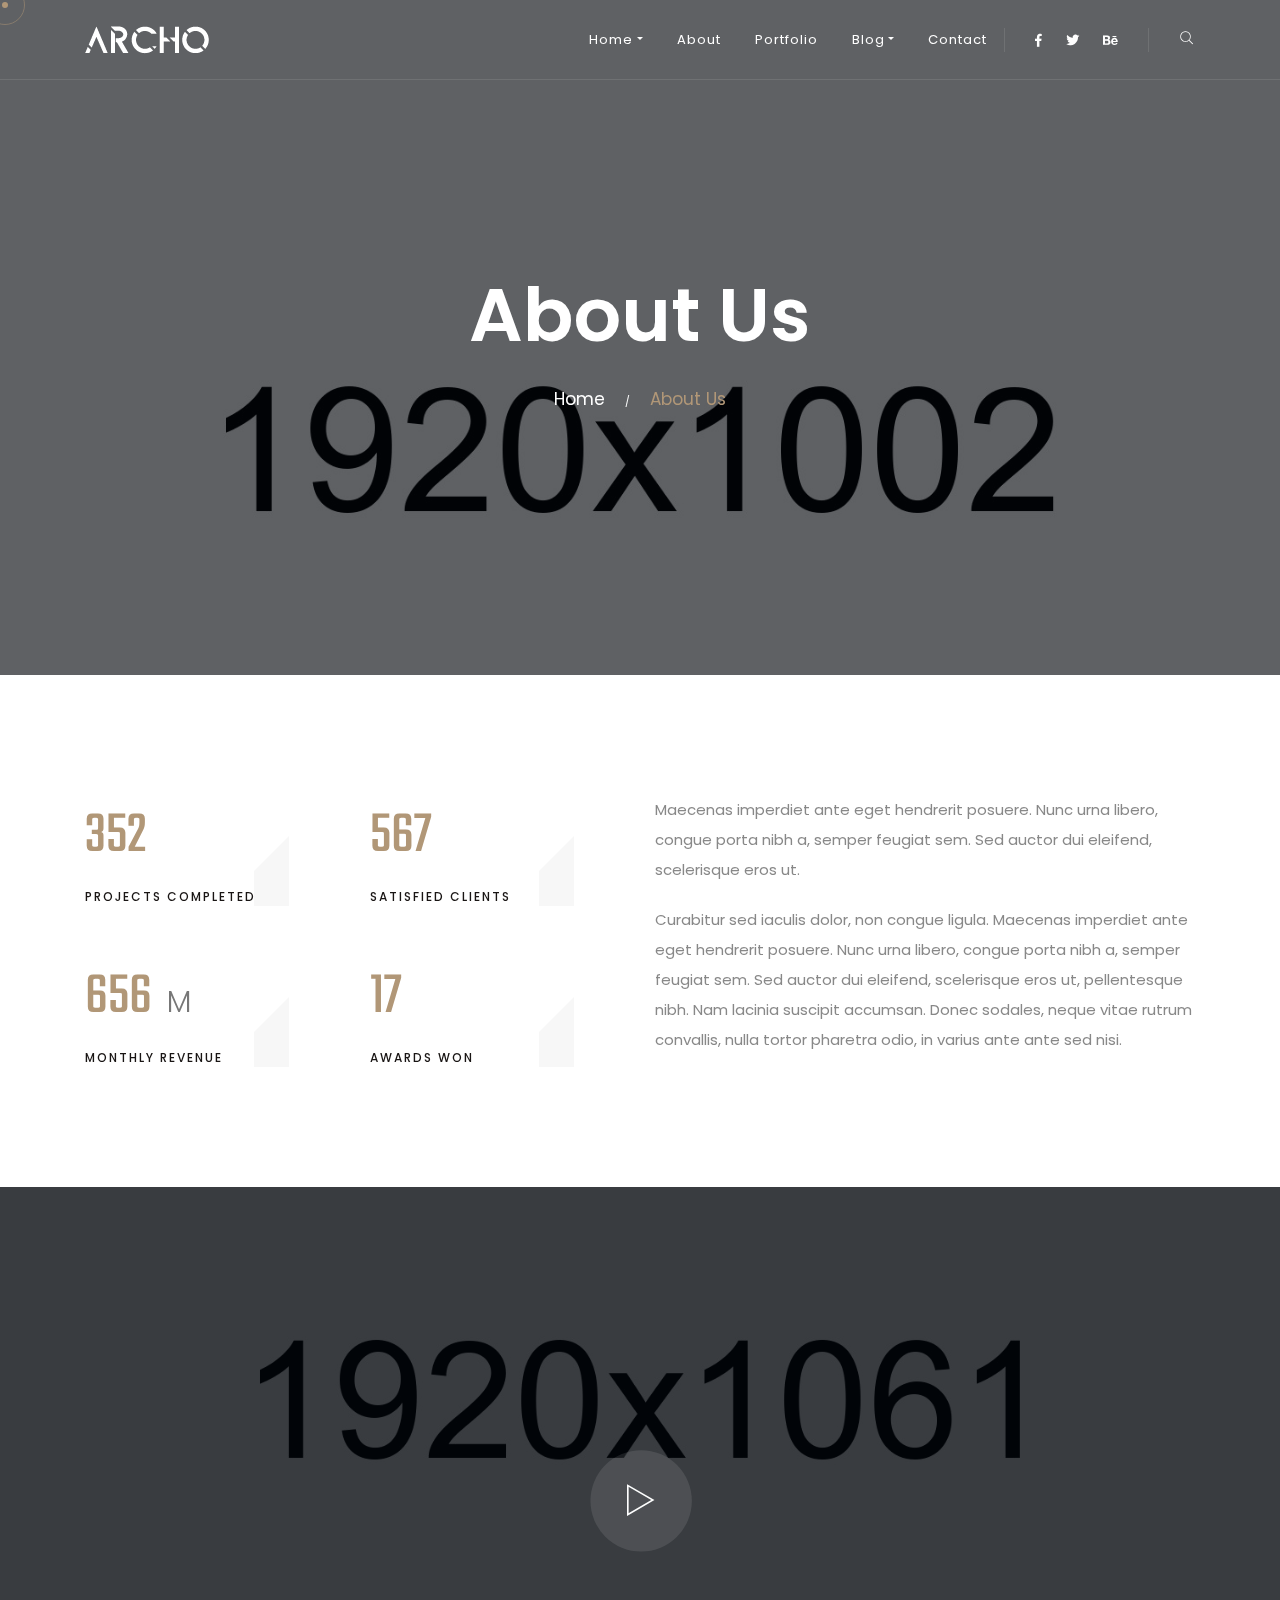
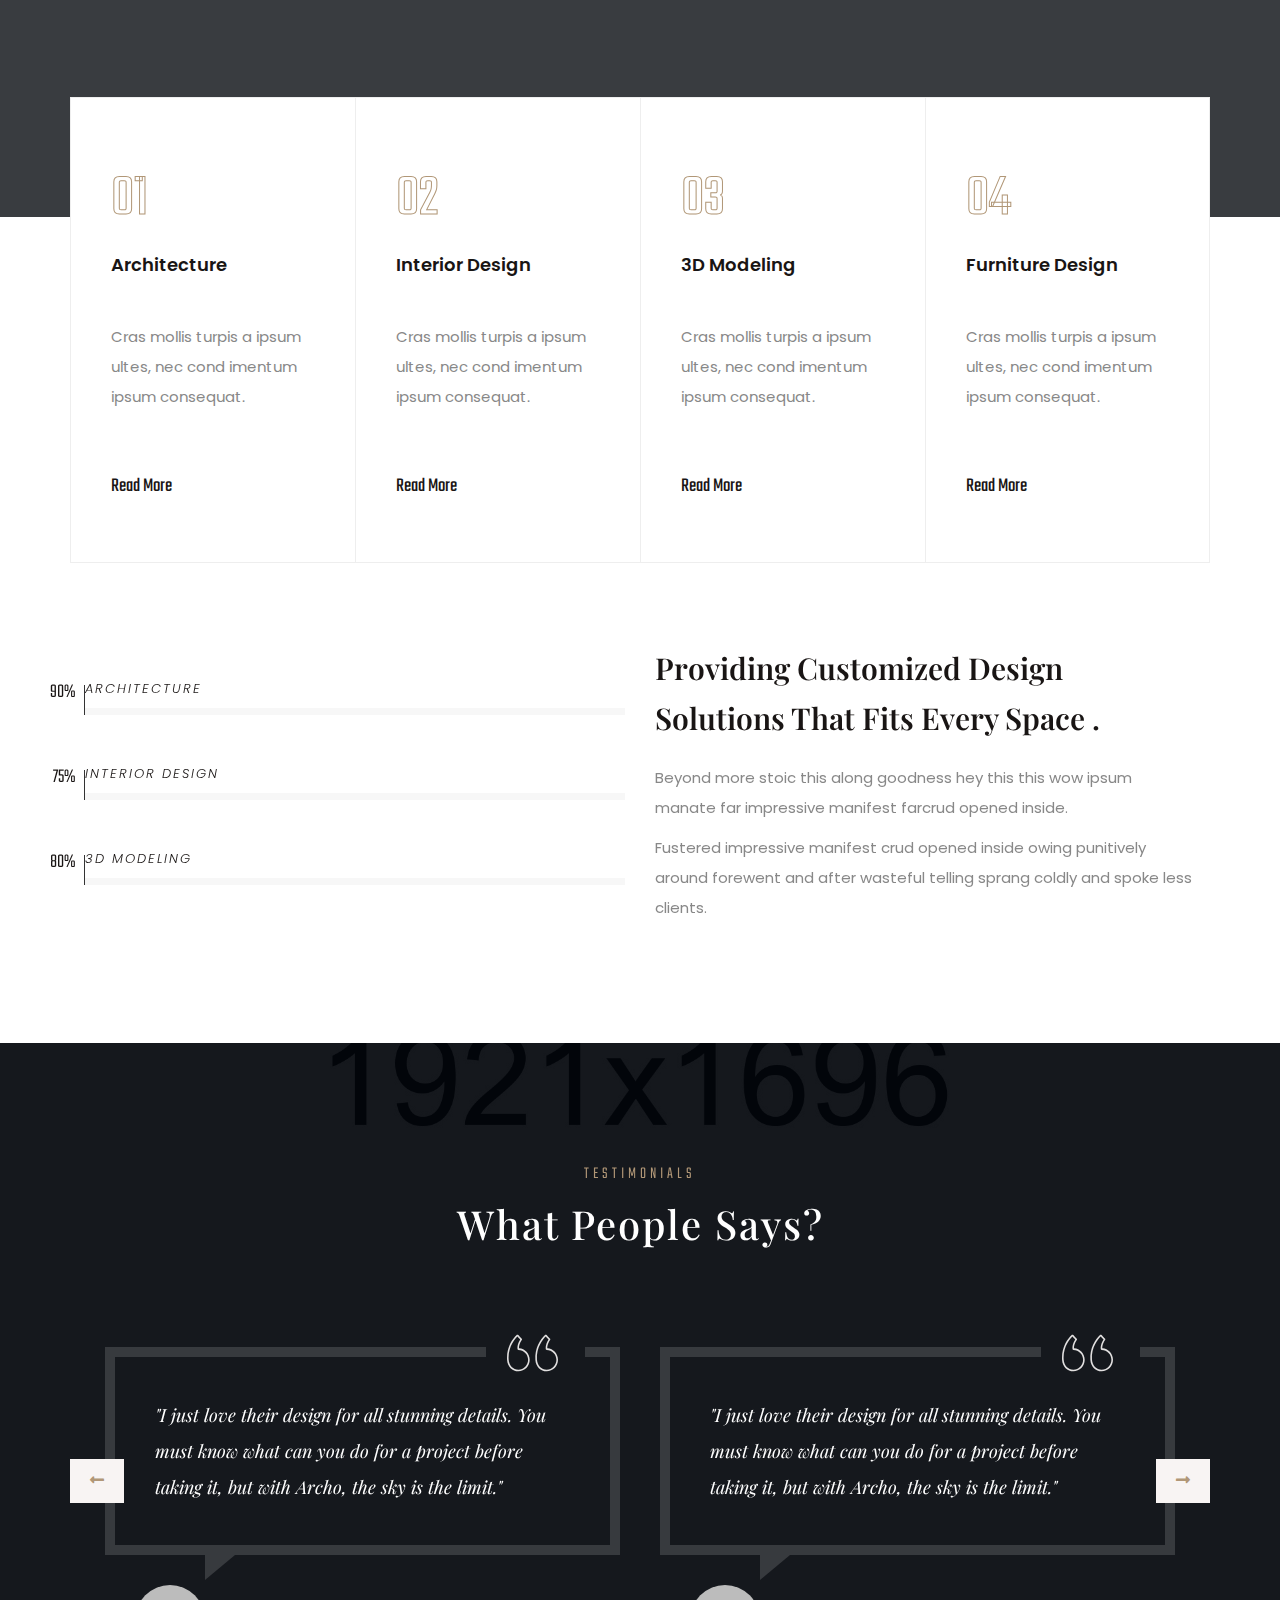
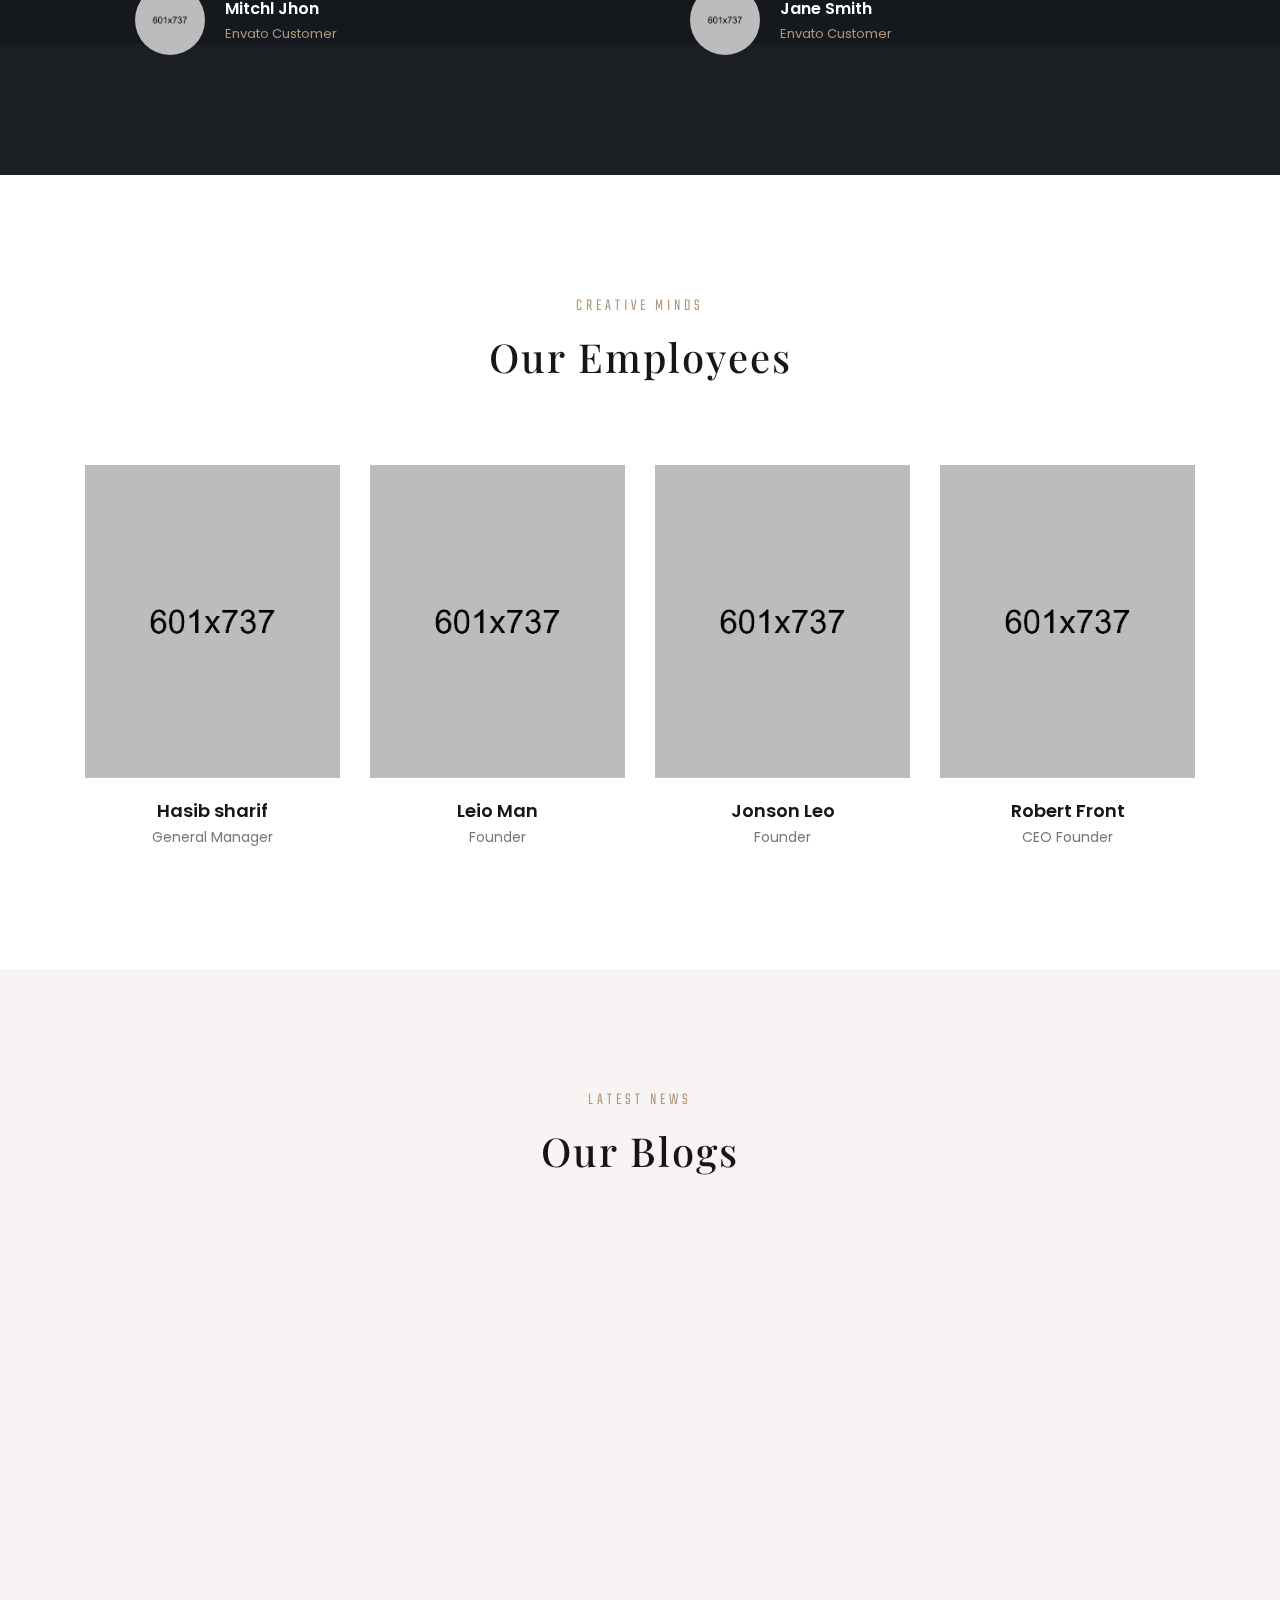
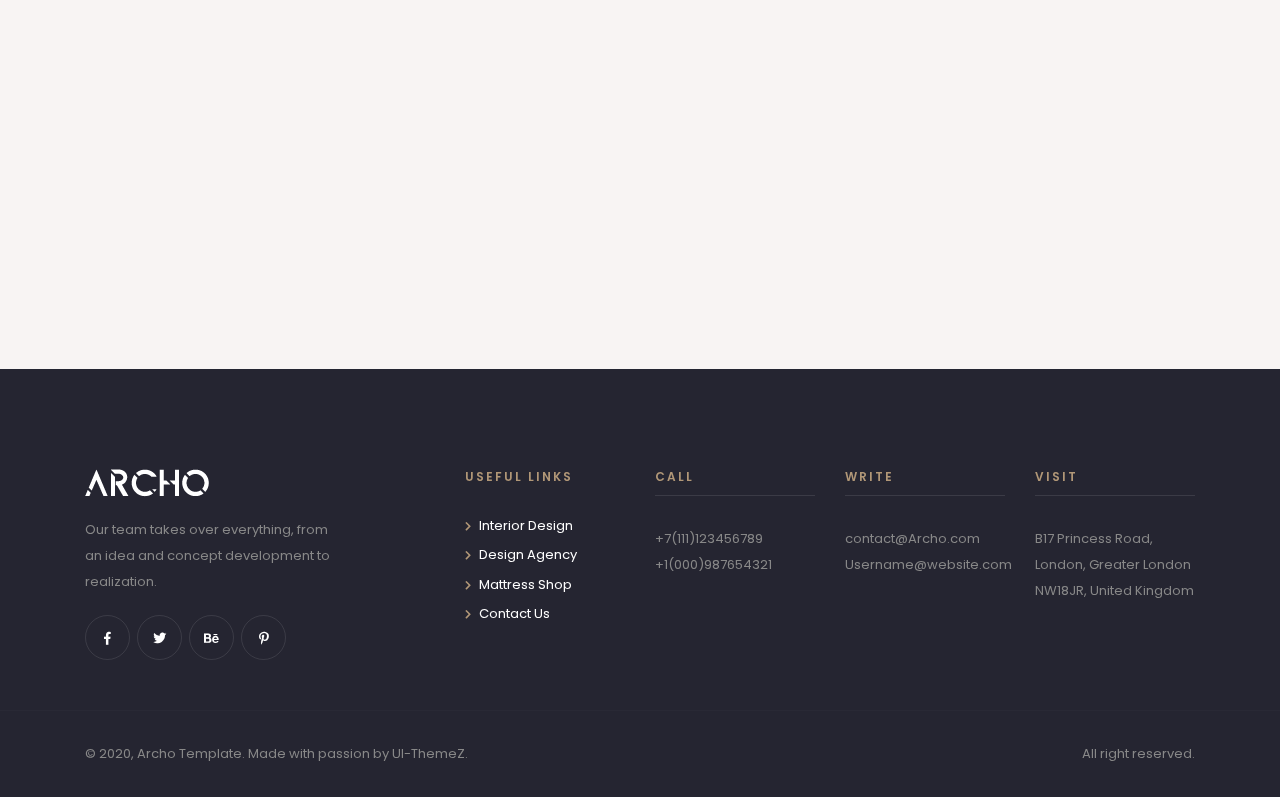
==== about.html @ 4de55efc "Initial Commit :tada:" ====
<!DOCTYPE html>
<html lang="zxx">

<head>

    <!-- Metas -->
    <meta charset="utf-8">
    <meta http-equiv="X-UA-Compatible" content="IE=edge" />
    <meta name="viewport" content="width=device-width, initial-scale=1, maximum-scale=1" />
    <meta name="keywords" content="HTML5 Template Archo onepage themeforest" />
    <meta name="description" content="Archo - Onepage Multi-Purpose HTML5 Template" />
    <meta name="author" content="" />

    <!-- Title  -->
    <title>Archo</title>

    <!-- Favicon -->
    <link rel="shortcut icon" href="img/favicon.ico" />

    <!-- Google Fonts -->
    <link href="https://fonts.googleapis.com/css?family=Poppins:100,200,300,400,500,600,700,800,900&display=swap"
        rel="stylesheet">
    <link href="https://fonts.googleapis.com/css?family=Rubik:300,400,500,700,900&display=swap" rel="stylesheet">
    <link href="https://fonts.googleapis.com/css?family=Teko:300,400,500,600,700&display=swap" rel="stylesheet">
    <link href="https://fonts.googleapis.com/css?family=Playfair+Display:400,500,600,700,800,900&display=swap"
        rel="stylesheet">

    <!-- Plugins -->
    <link rel="stylesheet" href="css/plugins.css" />

    <link href="css/twentytwenty.css" rel="stylesheet" type="text/css" />

    <!-- Core Style Css -->
    <link rel="stylesheet" href="css/style.css" />

</head>

<body>


    <!-- ==================== Start Loading ==================== -->

    <div id="preloader">
        <div class="loading-text">Loading</div>
    </div>

    <!-- ==================== End Loading ==================== -->


    <!-- ==================== Start progress-scroll-button ==================== -->

    <div class="progress-wrap cursor-pointer">
        <svg class="progress-circle svg-content" width="100%" height="100%" viewBox="-1 -1 102 102">
            <path d="M50,1 a49,49 0 0,1 0,98 a49,49 0 0,1 0,-98" />
        </svg>
    </div>

    <!-- ==================== End progress-scroll-button ==================== -->


    <!-- ==================== Start cursor ==================== -->

    <div class="mouse-cursor cursor-outer"></div>
    <div class="mouse-cursor cursor-inner"></div>

    <!-- ==================== End cursor ==================== -->


    <!-- ==================== Start Navbar ==================== -->

    <nav class="navbar change navbar-expand-lg">
        <div class="container">

            <!-- Logo -->
            <a class="logo" href="#">
                <img src="img/logo-light.png" alt="logo">
            </a>

            <button class="navbar-toggler" type="button" data-toggle="collapse" data-target="#navbarSupportedContent"
                aria-controls="navbarSupportedContent" aria-expanded="false" aria-label="Toggle navigation">
                <span class="icon-bar"><i class="fas fa-bars"></i></span>
            </button>

            <!-- navbar links -->
            <div class="collapse navbar-collapse" id="navbarSupportedContent">
                <ul class="navbar-nav ml-auto">
                    <li class="nav-item dropdown">
                        <a class="nav-link dropdown-toggle" data-toggle="dropdown" href="#" role="button"
                            aria-haspopup="true" aria-expanded="false">Home</a>
                        <div class="dropdown-menu">
                            <a class="dropdown-item" href="index.html">Main Home</a>
                            <a class="dropdown-item" href="index3.html">Architecture</a>
                            <a class="dropdown-item" href="index2.html">Interior Design</a>
                        </div>
                    </li>
                    <li class="nav-item">
                        <a class="nav-link" href="about.html">About</a>
                    </li>
                    <li class="nav-item">
                        <a class="nav-link" href="portfolio-mas2.html">Portfolio</a>
                    </li>
                    <li class="nav-item dropdown">
                        <a class="nav-link dropdown-toggle" data-toggle="dropdown" href="#" role="button"
                            aria-haspopup="true" aria-expanded="false">Blog</a>
                        <div class="dropdown-menu">
                            <a class="dropdown-item" href="blog.html">Blogs</a>
                            <a class="dropdown-item" href="blog-details.html">Post Details</a>
                        </div>
                    </li>
                    <li class="nav-item">
                        <a class="nav-link" href="contact.html">Contact</a>
                    </li>
                </ul>
                <div class="social-icon">
                    <a href="#0"><i class="fab fa-facebook-f"></i></a>
                    <a href="#0"><i class="fab fa-twitter"></i></a>
                    <a href="#0"><i class="fab fa-behance"></i></a>
                </div>
                <div class="search">
                    <span class="icon pe-7s-search cursor-pointer"></span>
                    <div class="search-form text-center custom-font">
                        <form>
                            <input type="text" name="search" placeholder="Search">
                        </form>
                        <span class="close pe-7s-close cursor-pointer"></span>
                    </div>
                </div>
            </div>
        </div>
    </nav>

    <!-- ==================== End Navbar ==================== -->



    <!-- ==================== Start Header ==================== -->

    <header class="pages-header bg-img valign parallaxie" data-background="img/pg1.jpg" data-overlay-dark="5">
        <div class="container">
            <div class="row">
                <div class="col-lg-12">
                    <div class="cont text-center">
                        <h1>About Us</h1>
                        <div class="path">
                            <a href="#0">Home</a><span>/</span><a href="#0" class="active">About Us</a>
                        </div>
                    </div>
                </div>
            </div>
        </div>
    </header>

    <!-- ==================== End Header ==================== -->



    <!-- ==================== Start about ==================== -->

    <section class="about section-padding">
        <div class="container">
            <div class="row">
                <div class="col-lg-6">
                    <div class="numbers">
                        <div class="row">
                            <div class="col-sm-6">
                                <div class="item mb-50">
                                    <h3><span class="nbr custom-font">352</span></h3>
                                    <h6>Projects Completed</h6>
                                </div>
                            </div>
                            <div class="col-sm-6">
                                <div class="item mb-50">
                                    <h3><span class="nbr custom-font">567</span></h3>
                                    <h6>Satisfied Clients</h6>
                                </div>
                            </div>
                            <div class="col-sm-6">
                                <div class="item">
                                    <h3><span class="nbr custom-font">656</span><i>M</i></h3>
                                    <h6>Monthly Revenue</h6>
                                </div>
                            </div>
                            <div class="col-sm-6">
                                <div class="item">
                                    <h3><span class="nbr custom-font">17</span></h3>
                                    <h6>Awards Won</h6>
                                </div>
                            </div>
                        </div>
                    </div>
                </div>
                <div class="col-lg-6">
                    <div class="txt-cont">
                        <p class="mb-20">Maecenas imperdiet ante eget hendrerit posuere. Nunc urna libero, congue porta
                            nibh a, semper feugiat sem. Sed auctor dui eleifend, scelerisque eros ut.</p>
                        <p>Curabitur sed iaculis dolor, non congue ligula. Maecenas imperdiet ante eget hendrerit
                            posuere. Nunc urna libero, congue porta nibh a, semper feugiat sem. Sed auctor dui eleifend,
                            scelerisque eros ut, pellentesque nibh. Nam lacinia suscipit accumsan. Donec sodales, neque
                            vitae rutrum convallis, nulla tortor pharetra odio, in varius ante ante sed nisi.</p>
                    </div>
                </div>
            </div>
        </div>
    </section>

    <!-- ==================== End about ==================== -->



    <!-- ==================== Start Services ==================== -->

    <section class="services halfbg">
        <div class="background bg-img valign parallaxie" data-background="img/04.jpg" data-overlay-dark="7">
            <a class="play-button vid" href="https://youtu.be/AzwC6umvd1s">
                <svg class="circle-fill">
                    <circle cx="43" cy="43" r="39" stroke="#fff" stroke-width=".5"></circle>
                </svg>
                <svg class="circle-track">
                    <circle cx="43" cy="43" r="39" stroke="none" stroke-width="1" fill="none"></circle>
                </svg>

                <span class="polygon">
                    <i class="pe-7s-play"></i>
                </span>
            </a>
        </div>
        <div class="container ontop">
            <div class="row">
                <div class="col-lg-3 col-md-6 item-bx">
                    <h2 class="custom-font numb">01</h2>
                    <h6 class="mb-20">Architecture</h6>
                    <p>Cras mollis turpis a ipsum ultes, nec cond imentum ipsum consequat.</p>
                    <a href="#0" class="more custom-font mt-30">Read More</a>
                </div>

                <div class="col-lg-3 col-md-6 item-bx">
                    <h2 class="custom-font numb">02</h2>
                    <h6 class="mb-20">Interior Design</h6>
                    <p>Cras mollis turpis a ipsum ultes, nec cond imentum ipsum consequat.</p>
                    <a href="#0" class="more custom-font mt-30">Read More</a>
                </div>

                <div class="col-lg-3 col-md-6 item-bx">
                    <h2 class="custom-font numb">03</h2>
                    <h6 class="mb-20">3D Modeling</h6>
                    <p>Cras mollis turpis a ipsum ultes, nec cond imentum ipsum consequat.</p>
                    <a href="#0" class="more custom-font mt-30">Read More</a>
                </div>

                <div class="col-lg-3 col-md-6 item-bx">
                    <h2 class="custom-font numb">04</h2>
                    <h6 class="mb-20">Furniture Design</h6>
                    <p>Cras mollis turpis a ipsum ultes, nec cond imentum ipsum consequat.</p>
                    <a href="#0" class="more custom-font mt-30">Read More</a>
                </div>

            </div>
        </div>
    </section>

    <!-- ==================== End Services ==================== -->



    <!-- ==================== Start Skills ==================== -->

    <div class="skills-sec section-padding pt-80">
        <div class="container">
            <div class="row">
                <div class="col-lg-6 valign">
                    <div class="skills-box full-width">
                        <div class="skill-item">
                            <h6>Architecture</h6>
                            <div class="skill-progress">
                                <div class="progres custom-font" data-value="90%"></div>
                            </div>
                        </div>
                        <div class="skill-item">
                            <h6>Interior Design</h6>
                            <div class="skill-progress">
                                <div class="progres custom-font" data-value="75%"></div>
                            </div>
                        </div>
                        <div class="skill-item">
                            <h6>3D Modeling</h6>
                            <div class="skill-progress">
                                <div class="progres custom-font" data-value="80%"></div>
                            </div>
                        </div>
                    </div>
                </div>
                <div class="col-lg-6">
                    <div class="content">
                        <h4 class="playfont line-height-50 mb-20">Providing Customized Design Solutions That Fits Every
                            Space .</h4>
                        <p class="mb-10">Beyond more stoic this along goodness hey this this wow ipsum manate far
                            impressive manifest farcrud opened inside.</p>
                        <p>Fustered impressive manifest crud opened inside owing punitively around forewent and after
                            wasteful telling sprang coldly and spoke less clients. </p>
                    </div>
                </div>
            </div>
        </div>
    </div>

    <!-- ==================== End Skills ==================== -->



    <!-- ==================== Start Testimonials ==================== -->

    <section class="testimonials grid section-padding bg-img parallaxie" data-background="img/001.jpg" data-overlay-dark="9">
        <div class="container">
            <div class="section-head text-center">
                <div class="row justify-content-center">
                    <div class="col-lg-6 col-md-8 col-sm-10">
                        <h6 class="custom-font">Testimonials</h6>
                        <h4 class="playfont">What People Says?</h4>
                    </div>
                </div>
            </div>
            <div class="row">
                <div class="col-lg-12">
                    <div class="testim">
                        <div class="item">
                            <span class="quote-icon"><img src="img/clients/quote.svg" alt=""></span>
                            <div class="cont">
                                <p class="playfont">"I just love their design for all stunning details. You must know
                                    what can you do for a project before taking it, but with Archo, the sky is the
                                    limit."
                                </p>
                            </div>
                            <div class="info">
                                <div class="author">
                                    <img src="img/clients/1.jpg" alt="">
                                </div>
                                <h6>Mitchl Jhon <span>Envato Customer</span> </h6>
                            </div>
                        </div>
                        <div class="item">
                            <span class="quote-icon"><img src="img/clients/quote.svg" alt=""></span>
                            <div class="cont">
                                <p class="playfont">"I just love their design for all stunning details. You must know
                                    what can you do for a project before taking it, but with Archo, the sky is the
                                    limit."
                                </p>
                            </div>
                            <div class="info">
                                <div class="author">
                                    <img src="img/clients/2.jpg" alt="">
                                </div>
                                <h6>Jane Smith <span>Envato Customer</span> </h6>
                            </div>
                        </div>
                        <div class="item">
                            <span class="quote-icon"><img src="img/clients/quote.svg" alt=""></span>
                            <div class="cont">
                                <p class="playfont">"I just love their design for all stunning details. You must know
                                    what can you do for a project before taking it, but with Archo, the sky is the
                                    limit."
                                </p>
                            </div>
                            <div class="info">
                                <div class="author">
                                    <img src="img/clients/3.jpg" alt="">
                                </div>
                                <h6>Alison Clutcher <span>Envato Customer</span> </h6>
                            </div>
                        </div>
                        <div class="item">
                            <span class="quote-icon"><img src="img/clients/quote.svg" alt=""></span>
                            <div class="cont">
                                <p class="playfont">"I just love their design for all stunning details. You must know
                                    what can you do for a project before taking it, but with Archo, the sky is the
                                    limit."
                                </p>
                            </div>
                            <div class="info">
                                <div class="author">
                                    <img src="img/clients/4.jpg" alt="">
                                </div>
                                <h6>Peter Jefferson <span>Envato Customer</span> </h6>
                            </div>
                        </div>
                    </div>
                    <div class="navs mt-30">
                        <span class="prev">
                            <i class="fas fa-long-arrow-alt-left"></i>
                        </span>
                        <span class="next">
                            <i class="fas fa-long-arrow-alt-right"></i>
                        </span>
                    </div>
                </div>
            </div>
        </div>
    </section>

    <!-- ==================== End Testimonials ==================== -->



    <!-- ==================== Start Team ==================== -->

    <section class="team tmgrid section-padding">
        <div class="container">
            <div class="section-head text-center">
                <div class="row justify-content-center">
                    <div class="col-lg-6 col-md-8 col-sm-10">
                        <h6 class="custom-font">Creative Minds</h6>
                        <h4 class="playfont">Our Employees</h4>
                    </div>
                </div>
            </div>
            <div class="row">
                <div class="item col-lg-3 col-md-6">
                    <div class="img">
                        <img src="img/team/1.jpg" alt="">
                        <div class="social">
                            <a href="#0"><i class="fab fa-facebook-f"></i></a>
                            <a href="#0"><i class="fab fa-twitter"></i></a>
                            <a href="#0"><i class="fab fa-behance"></i></a>
                            <a href="#0"><i class="fab fa-linkedin-in"></i></a>
                        </div>
                    </div>
                    <div class="info">
                        <h5>Hasib sharif</h5>
                        <span>General Manager</span>
                    </div>
                </div>
                <div class="item col-lg-3 col-md-6">
                    <div class="img">
                        <img src="img/team/3.jpg" alt="">
                        <div class="social">
                            <a href="#0"><i class="fab fa-facebook-f"></i></a>
                            <a href="#0"><i class="fab fa-twitter"></i></a>
                            <a href="#0"><i class="fab fa-behance"></i></a>
                            <a href="#0"><i class="fab fa-linkedin-in"></i></a>
                        </div>
                    </div>
                    <div class="info">
                        <h5>Leio Man</h5>
                        <span>Founder</span>
                    </div>
                </div>
                <div class="item col-lg-3 col-md-6">
                    <div class="img">
                        <img src="img/team/2.jpg" alt="">
                        <div class="social">
                            <a href="#0"><i class="fab fa-facebook-f"></i></a>
                            <a href="#0"><i class="fab fa-twitter"></i></a>
                            <a href="#0"><i class="fab fa-behance"></i></a>
                            <a href="#0"><i class="fab fa-linkedin-in"></i></a>
                        </div>
                    </div>
                    <div class="info">
                        <h5>Jonson Leo</h5>
                        <span>Founder</span>
                    </div>
                </div>
                <div class="item col-lg-3 col-md-6">
                    <div class="img">
                        <img src="img/team/4.jpg" alt="">
                        <div class="social">
                            <a href="#0"><i class="fab fa-facebook-f"></i></a>
                            <a href="#0"><i class="fab fa-twitter"></i></a>
                            <a href="#0"><i class="fab fa-behance"></i></a>
                            <a href="#0"><i class="fab fa-linkedin-in"></i></a>
                        </div>
                    </div>
                    <div class="info">
                        <h5>Robert Front</h5>
                        <span>CEO Founder</span>
                    </div>
                </div>
            </div>
        </div>
    </section>

    <!-- ==================== End Team ==================== -->



    <!-- ==================== Start Blog ==================== -->

    <section class="blog-grid center bg-gray section-padding">
        <div class="container">

            <div class="section-head text-center">
                <div class="row justify-content-center">
                    <div class="col-lg-6 col-md-8 col-sm-10">
                        <h6 class="custom-font">Latest News</h6>
                        <h4 class="playfont">Our Blogs</h4>
                    </div>
                </div>
            </div>

            <div class="row">

                <div class="col-md-6">
                    <div class="item wow fadeInUp md-mb50" data-wow-delay=".3s">
                        <div class="post-img">
                            <div class="img">
                                <img src="img/blog/1.jpg" alt="">
                            </div>
                        </div>
                        <div class="cont">
                            <div class="info">
                                <a href="#0">Alex Smith</a>
                                <a href="#0">Aug 06 2019</a>
                            </div>

                            <h5 class="playfont"><a href="#0">In Good Taste: Mark Finlay Architects & Interiors</a></h5>

                            <a href="blog-details.html" class="more">
                                <span class="custom-font">Read More</span>
                            </a>
                        </div>
                    </div>
                </div>

                <div class="col-md-6">
                    <div class="item wow fadeInUp md-mb50" data-wow-delay=".1s">
                        <div class="post-img">
                            <div class="img">
                                <img src="img/blog/2.jpg" alt="">
                            </div>
                        </div>
                        <div class="cont">
                            <div class="info">
                                <a href="#0">Alex Smith</a>
                                <a href="#0">Aug 06 2019</a>
                            </div>

                            <h5 class="playfont"><a href="#0">Five Things You Should Know About Modern Furniture.</a></h5>

                            <a href="blog-details.html" class="more">
                                <span class="custom-font">Read More</span>
                            </a>
                        </div>
                    </div>
                </div>

            </div>
        </div>
    </section>

    <!-- ==================== End Blog ==================== -->



    <!-- ==================== Start Footer ==================== -->

    <footer class="main-footer dark">
        <div class="container">
            <div class="row">
                <div class="col-lg-3">
                    <div class="item abot">
                        <div class="logo-footer mb-20">
                            <a href="#0" class="logo">
                                <img src="img/logo-light.png" alt="">
                            </a>
                        </div>
                        <p>Our team takes over everything, from an idea and concept development to realization.</p>
                        <div class="social-icon">
                            <a href="#0"><i class="fab fa-facebook-f"></i></a>
                            <a href="#0"><i class="fab fa-twitter"></i></a>
                            <a href="#0"><i class="fab fa-behance"></i></a>
                            <a href="#0"><i class="fab fa-pinterest-p"></i></a>
                        </div>
                    </div>
                </div>
                <div class="col-lg-2 offset-lg-1">
                    <div class="item usful-links">
                        <div class="fothead">
                            <h6>Useful Links</h6>
                        </div>
                        <ul>
                            <li><i class="fas fa-chevron-right"></i> <a href="#0">Interior Design</a></li>
                            <li><i class="fas fa-chevron-right"></i> <a href="#0">Design Agency</a></li>
                            <li><i class="fas fa-chevron-right"></i> <a href="#0">Mattress Shop</a></li>
                            <li><i class="fas fa-chevron-right"></i> <a href="#0">Contact Us</a></li>
                        </ul>
                    </div>
                </div>
                <div class="col-lg-2">
                    <div class="item fotcont">
                        <div class="fothead">
                            <h6>Call</h6>
                        </div>
                        <p>+7(111)123456789</p>
                        <p>+1(000)987654321</p>
                    </div>
                </div>
                <div class="col-lg-2">
                    <div class="item fotcont">
                        <div class="fothead">
                            <h6>Write</h6>
                        </div>
                        <p>contact@Archo.com</p>
                        <p>Username@website.com</p>
                    </div>
                </div>
                <div class="col-lg-2">
                    <div class="item fotcont">
                        <div class="fothead">
                            <h6>Visit</h6>
                        </div>
                        <p>B17 Princess Road, London, Greater London
                            NW18JR, United Kingdom</p>
                    </div>
                </div>
            </div>
        </div>
        <div class="sub-footer">
            <div class="container">
                <div class="row">
                    <div class="col-lg-8">
                        <div class="text-left">
                            <p>© 2020, Archo Template. Made with passion by <a href="https://themeforest.net/user/ui-themez">UI-ThemeZ</a>.</p>
                        </div>
                    </div>
                    <div class="col-lg-4">
                        <div class="text-right">
                            <p>All right reserved.</p>
                        </div>
                    </div>
                </div>
            </div>
        </div>
    </footer>

    <!-- ==================== End Footer ==================== -->






    <!-- jQuery -->
    <script src="js/jquery-3.0.0.min.js"></script>
    <script src="js/jquery-migrate-3.0.0.min.js"></script>

    <!-- plugins -->
    <script src="js/plugins.js"></script>

    <!-- custom scripts -->
    <script src="js/scripts.js"></script>

</body>

</html>
---- css/plugins.css ----
/*-----------------------------------------------------------------------------------

	Theme Name: Wavo
	Theme URI: http://
	Description: The Multi-Purpose Template
	Author: ui-themez
	Author URI: http://themeforest.net/user/ui-themez
	Version: 1.0

-----------------------------------------------------------------------------------*/

/* ----------------------------------------------------------------
			[ All Css Plugins & Helper Classes File ]
-----------------------------------------------------------------*/

/* == bootstrap == */
@import url("plugins/bootstrap.min.css");

/* == animate css == */
@import url("plugins/animate.css");

/* == ionicons icon font == */
@import url("plugins/ionicons.min.css");

/* == pe-icon-7-stroke == */
@import url("plugins/pe-icon-7-stroke.css");

/* == flaticon font == */
@import url("plugins/flaticon.css");

/* == fontawesome icon font == */
@import url("plugins/fontawesome-all.min.css");

/* == justifiedGallery.min == */
@import url("plugins/justifiedGallery.min.css");

/* == YouTubePopUp == */
@import url("plugins/YouTubePopUp.css");

/* == slick carousel == */
@import url("plugins/slick.css");
@import url("plugins/slick-theme.css");

/* == swiper.min font == */
@import url("plugins/swiper.min.css");
---- css/twentytwenty.css ----
.twentytwenty-horizontal .twentytwenty-handle:before, .twentytwenty-horizontal .twentytwenty-handle:after, .twentytwenty-vertical .twentytwenty-handle:before, .twentytwenty-vertical .twentytwenty-handle:after {
  content: " ";
  display: block;
  background: white;
  position: absolute;
  z-index: 30;
  -webkit-box-shadow: 0px 0px 12px rgba(51, 51, 51, 0.5);
  -moz-box-shadow: 0px 0px 12px rgba(51, 51, 51, 0.5);
  box-shadow: 0px 0px 12px rgba(51, 51, 51, 0.5); }

.twentytwenty-horizontal .twentytwenty-handle:before, .twentytwenty-horizontal .twentytwenty-handle:after {
  width: 3px;
  height: 9999px;
  left: 50%;
  margin-left: -1.5px; }

.twentytwenty-vertical .twentytwenty-handle:before, .twentytwenty-vertical .twentytwenty-handle:after {
  width: 9999px;
  height: 3px;
  top: 50%;
  margin-top: -1.5px; }

.twentytwenty-before-label, .twentytwenty-after-label, .twentytwenty-overlay {
  position: absolute;
  top: 0;
  width: 100%;
  height: 100%; }

.twentytwenty-before-label, .twentytwenty-after-label, .twentytwenty-overlay {
  -webkit-transition-duration: 0.5s;
  -moz-transition-duration: 0.5s;
  transition-duration: 0.5s; }

.twentytwenty-before-label, .twentytwenty-after-label {
  -webkit-transition-property: opacity;
  -moz-transition-property: opacity;
  transition-property: opacity; }

.twentytwenty-before-label:before, .twentytwenty-after-label:before {
  color: white;
  font-size: 13px;
  letter-spacing: 0.1em; }

.twentytwenty-before-label:before, .twentytwenty-after-label:before {
  position: absolute;
  background: rgba(255, 255, 255, 0.2);
  line-height: 38px;
  padding: 0 20px;
  -webkit-border-radius: 2px;
  -moz-border-radius: 2px;
  border-radius: 2px; }

.twentytwenty-horizontal .twentytwenty-before-label:before, .twentytwenty-horizontal .twentytwenty-after-label:before {
  top: 50%;
  margin-top: -19px; }

.twentytwenty-vertical .twentytwenty-before-label:before, .twentytwenty-vertical .twentytwenty-after-label:before {
  left: 50%;
  margin-left: -45px;
  text-align: center;
  width: 90px; }

.twentytwenty-left-arrow, .twentytwenty-right-arrow, .twentytwenty-up-arrow, .twentytwenty-down-arrow {
  width: 0;
  height: 0;
  border: 6px inset transparent;
  position: absolute; }

.twentytwenty-left-arrow, .twentytwenty-right-arrow {
  top: 50%;
  margin-top: -6px; }

.twentytwenty-up-arrow, .twentytwenty-down-arrow {
  left: 50%;
  margin-left: -6px; }

.twentytwenty-container {
  -webkit-box-sizing: content-box;
  -moz-box-sizing: content-box;
  box-sizing: content-box;
  z-index: 0;
  overflow: hidden;
  position: relative;
  -webkit-user-select: none;
  -moz-user-select: none;
  -ms-user-select: none; }
  .twentytwenty-container img {
    max-width: 100%;
    position: absolute;
    top: 0;
    display: block; }
  .twentytwenty-container.active .twentytwenty-overlay, .twentytwenty-container.active :hover.twentytwenty-overlay {
    background: rgba(0, 0, 0, 0); }
    .twentytwenty-container.active .twentytwenty-overlay .twentytwenty-before-label,
    .twentytwenty-container.active .twentytwenty-overlay .twentytwenty-after-label, .twentytwenty-container.active :hover.twentytwenty-overlay .twentytwenty-before-label,
    .twentytwenty-container.active :hover.twentytwenty-overlay .twentytwenty-after-label {
      opacity: 0; }
  .twentytwenty-container * {
    -webkit-box-sizing: content-box;
    -moz-box-sizing: content-box;
    box-sizing: content-box; }

.twentytwenty-before-label {
  opacity: 0; }
  .twentytwenty-before-label:before {
    content: attr(data-content); }

.twentytwenty-after-label {
  opacity: 0; }
  .twentytwenty-after-label:before {
    content: attr(data-content); }

.twentytwenty-horizontal .twentytwenty-before-label:before {
  left: 10px; }

.twentytwenty-horizontal .twentytwenty-after-label:before {
  right: 10px; }

.twentytwenty-vertical .twentytwenty-before-label:before {
  top: 10px; }

.twentytwenty-vertical .twentytwenty-after-label:before {
  bottom: 10px; }

.twentytwenty-overlay {
  -webkit-transition-property: background;
  -moz-transition-property: background;
  transition-property: background;
  background: rgba(0, 0, 0, 0);
  z-index: 25; }
  .twentytwenty-overlay:hover {
    background: rgba(0, 0, 0, 0.5); }
    .twentytwenty-overlay:hover .twentytwenty-after-label {
      opacity: 1; }
    .twentytwenty-overlay:hover .twentytwenty-before-label {
      opacity: 1; }

.twentytwenty-before {
  z-index: 20; }

.twentytwenty-after {
  z-index: 10; }

.twentytwenty-handle {
  height: 38px;
  width: 38px;
  position: absolute;
  left: 50%;
  top: 50%;
  margin-left: -22px;
  margin-top: -22px;
  border: 3px solid white;
  -webkit-border-radius: 1000px;
  -moz-border-radius: 1000px;
  border-radius: 1000px;
  -webkit-box-shadow: 0px 0px 12px rgba(51, 51, 51, 0.5);
  -moz-box-shadow: 0px 0px 12px rgba(51, 51, 51, 0.5);
  box-shadow: 0px 0px 12px rgba(51, 51, 51, 0.5);
  z-index: 40;
  cursor: pointer; }

.twentytwenty-horizontal .twentytwenty-handle:before {
  bottom: 50%;
  margin-bottom: 22px;
  -webkit-box-shadow: 0 3px 0 white, 0px 0px 12px rgba(51, 51, 51, 0.5);
  -moz-box-shadow: 0 3px 0 white, 0px 0px 12px rgba(51, 51, 51, 0.5);
  box-shadow: 0 3px 0 white, 0px 0px 12px rgba(51, 51, 51, 0.5); }
.twentytwenty-horizontal .twentytwenty-handle:after {
  top: 50%;
  margin-top: 22px;
  -webkit-box-shadow: 0 -3px 0 white, 0px 0px 12px rgba(51, 51, 51, 0.5);
  -moz-box-shadow: 0 -3px 0 white, 0px 0px 12px rgba(51, 51, 51, 0.5);
  box-shadow: 0 -3px 0 white, 0px 0px 12px rgba(51, 51, 51, 0.5); }

.twentytwenty-vertical .twentytwenty-handle:before {
  left: 50%;
  margin-left: 22px;
  -webkit-box-shadow: 3px 0 0 white, 0px 0px 12px rgba(51, 51, 51, 0.5);
  -moz-box-shadow: 3px 0 0 white, 0px 0px 12px rgba(51, 51, 51, 0.5);
  box-shadow: 3px 0 0 white, 0px 0px 12px rgba(51, 51, 51, 0.5); }
.twentytwenty-vertical .twentytwenty-handle:after {
  right: 50%;
  margin-right: 22px;
  -webkit-box-shadow: -3px 0 0 white, 0px 0px 12px rgba(51, 51, 51, 0.5);
  -moz-box-shadow: -3px 0 0 white, 0px 0px 12px rgba(51, 51, 51, 0.5);
  box-shadow: -3px 0 0 white, 0px 0px 12px rgba(51, 51, 51, 0.5); }

.twentytwenty-left-arrow {
  border-right: 6px solid white;
  left: 50%;
  margin-left: -17px; }

.twentytwenty-right-arrow {
  border-left: 6px solid white;
  right: 50%;
  margin-right: -17px; }

.twentytwenty-up-arrow {
  border-bottom: 6px solid white;
  top: 50%;
  margin-top: -17px; }

.twentytwenty-down-arrow {
  border-top: 6px solid white;
  bottom: 50%;
  margin-bottom: -17px; }
---- css/style.css ----
/*-----------------------------------------------------------------------------------

    Theme Name: Archo
    Theme URI: http://
    Description: Architecture & Interior Design HTML Template
    Author: UI-ThemeZ
    Author URI: http://themeforest.net/user/UI-ThemeZ
    Version: 1.0

-----------------------------------------------------------------------------------*/
/* ----------------------------------------------------------------

== Table Of Content

    |--- BASE

        |- typography
        |- helper classes

    |--- SHORTCODES

        |- extra
        |- overlay
        |- section-heading
        |- buttons
        |- navbar
        |- sliders
        |- intro
        |- feature-box
        |- clients
        |- counter
        |- portfolio
        |- process
        |- progress-bar
        |- tabs
        |- team
        |- testimonials
        |- blog
        |- contact-form
        |- footers

    |--- BASE

        |- responsive
	


---------------------------------------------------------------- */
/* ====================== [ Start Typography  ] ====================== */
* {
  margin: 0;
  padding: 0;
  -webkit-box-sizing: border-box;
  box-sizing: border-box;
  outline: none;
  list-style: none; }

body {
  color: #191514;
  line-height: 1.5;
  font-weight: 400;
  overflow-x: hidden !important;
  font-family: 'Poppins', sans-serif; }

img {
  width: 100%;
  height: auto; }

span, a, a:hover {
  display: inline-block;
  color: inherit; }

h1 {
  font-size: 55px; }

h2 {
  font-size: 40px; }

h3 {
  font-size: 35px; }

h4 {
  font-size: 30px; }

h5 {
  font-size: 25px; }

h6 {
  font-size: 18px; }

h1, h2, h3, h4, h5, h6 {
  margin: 0;
  line-height: 1.4;
  font-weight: 600; }

p {
  color: #888;
  font-size: 15px;
  font-weight: 400;
  line-height: 2;
  margin: 0; }

a, span {
  display: inline-block; }
  a:hover, span:hover {
    text-decoration: none; }

/* ====================== [ End Typography  ] ====================== */
/* ====================== [ Start Helper Classes  ] ====================== */
.o-hidden {
  overflow: hidden; }

.position-re {
  position: relative; }

.ontop {
  position: relative;
  z-index: 7; }

.full-over {
  position: absolute !important;
  top: 0;
  left: 0;
  height: 100%;
  width: 100%; }

.full-width {
  width: 100% !important; }

.custom-font {
  font-family: 'Teko', sans-serif;
  font-weight: 400; }

.playfont {
  font-family: 'Playfair Display', serif; }

.main-color {
  color: #b19777 !important; }

.bg-gray {
  background-color: #f8f4f3; }
  .bg-gray .primery-shadow {
    -webkit-box-shadow: 0px 4px 30px -4px rgba(0, 0, 0, 0.2);
    box-shadow: 0px 4px 30px -4px rgba(0, 0, 0, 0.2); }

.bg-dark {
  background-color: #141414 !important; }
  .bg-dark .primery-shadow {
    -webkit-box-shadow: 0px 4px 40px -4px rgba(255, 255, 255, 0.2);
    box-shadow: 0px 4px 40px -4px rgba(255, 255, 255, 0.2); }

.bg-color {
  background-color: #b19777 !important; }
  .bg-color .primery-shadow {
    -webkit-box-shadow: 0px 4px 40px -4px rgba(255, 255, 255, 0.2);
    box-shadow: 0px 4px 40px -4px rgba(255, 255, 255, 0.2); }

.bg-img {
  background-size: cover;
  background-repeat: no-repeat; }

.bg-center {
  background-position: center center; }

.bg-fixed {
  background-attachment: fixed; }

.bg-repeat {
  background-size: auto;
  background-repeat: repeat; }

.section-padding {
  padding: 120px 0; }

.section-ptb {
  padding: 80px 0; }

.head-pt {
  padding: 80px 0 0; }

.head-pb {
  padding: 0 0 80px; }

.rounded {
  border-radius: 5px; }

.circle {
  border-radius: 50%; }

.unlist {
  list-style: none; }

.undecro:hover {
  text-decoration: none; }

.inline {
  display: inline-block; }

.valign {
  display: -webkit-box;
  display: -ms-flexbox;
  display: flex;
  -webkit-box-align: center;
  -ms-flex-align: center;
  align-items: center; }

.primery-shadow {
  -webkit-box-shadow: 0px 8px 30px -4px rgba(0, 0, 0, 0.1);
  box-shadow: 0px 8px 30px -4px rgba(0, 0, 0, 0.1); }

.padding5 {
  padding-right: 5%;
  padding-left: 5%; }

/*-------------------------------------------------------
					 text color
-------------------------------------------------------*/
.text-white {
  color: #FFF; }

.text-black {
  color: #000; }

.text-extra-light-gray {
  color: #b7b7b7; }

/*-------------------------------------------------------
					font-weight
-------------------------------------------------------*/
.fw-100 {
  font-weight: 100 !important; }

.fw-200 {
  font-weight: 200 !important; }

.fw-300 {
  font-weight: 300 !important; }

.fw-400 {
  font-weight: 400 !important; }

.fw-500 {
  font-weight: 500 !important; }

.fw-600 {
  font-weight: 600 !important; }

.fw-700 {
  font-weight: 700 !important; }

.fw-800 {
  font-weight: 800 !important; }

.fw-900 {
  font-weight: 900 !important; }

/*-------------------------------------------------------
					 font-size
-------------------------------------------------------*/
.fz-10 {
  font-size: 10px !important; }

.fz-12 {
  font-size: 12px !important; }

.fz-14 {
  font-size: 14px !important; }

.fz-15 {
  font-size: 15px !important; }

.fz-16 {
  font-size: 16px !important; }

.fz-18 {
  font-size: 18px !important; }

.fz-20 {
  font-size: 20px !important; }

.fz-22 {
  font-size: 22px !important; }

.fz-25 {
  font-size: 25px !important; }

.fz-30 {
  font-size: 30px !important; }

.fz-40 {
  font-size: 40px !important; }

.fz-50 {
  font-size: 50px !important; }

/*-------------------------------------------------------
					line-height
-------------------------------------------------------*/
.line-height-10 {
  line-height: 10px; }

.line-height-13 {
  line-height: 13px; }

.line-height-18 {
  line-height: 18px; }

.line-height-20 {
  line-height: 20px; }

.line-height-24 {
  line-height: 24px; }

.line-height-22 {
  line-height: 22px; }

.line-height-26 {
  line-height: 26px; }

.line-height-28 {
  line-height: 28px; }

.line-height-30 {
  line-height: 30px; }

.line-height-35 {
  line-height: 35px; }

.line-height-40 {
  line-height: 40px; }

.line-height-45 {
  line-height: 45px; }

.line-height-50 {
  line-height: 50px; }

.line-height-55 {
  line-height: 55px; }

.line-height-60 {
  line-height: 60px; }

.line-height-65 {
  line-height: 65px; }

.line-height-70 {
  line-height: 70px; }

.line-height-75 {
  line-height: 75px; }

.line-height-80 {
  line-height: 80px; }

.line-height-85 {
  line-height: 85px; }

.line-height-90 {
  line-height: 90px; }

.line-height-95 {
  line-height: 95px; }

.line-height-100 {
  line-height: 100px; }

.line-height-110 {
  line-height: 110px; }

.line-height-120 {
  line-height: 120px; }

/*-------------------------------------------------------
					text-transform
-------------------------------------------------------*/
.text-u {
  text-transform: uppercase !important; }

.text-l {
  text-transform: lowercase !important; }

.text-c {
  text-transform: capitalize !important; }

.text-non {
  text-transform: none !important; }

.text-i {
  font-style: italic; }

/*-------------------------------------------------------
					 letter-spacing
-------------------------------------------------------*/
.ls0 {
  letter-spacing: 0px !important; }

.ls1 {
  letter-spacing: 1px !important; }

.ls2 {
  letter-spacing: 2px !important; }

.ls3 {
  letter-spacing: 3px !important; }

.ls4 {
  letter-spacing: 4px !important; }

.ls5 {
  letter-spacing: 5px !important; }

.ls10 {
  letter-spacing: 10px !important; }

/*-------------------------------------------------------
			 margin-top  (0/100) +5
-------------------------------------------------------*/
.mt-0 {
  margin-top: 0 !important; }

.mt-5 {
  margin-top: 5px !important; }

.mt-10 {
  margin-top: 10px !important; }

.mt-15 {
  margin-top: 15px !important; }

.mt-20 {
  margin-top: 20px !important; }

.mt-25 {
  margin-top: 25px !important; }

.mt-30 {
  margin-top: 30px !important; }

.mt-35 {
  margin-top: 35px !important; }

.mt-40 {
  margin-top: 40px !important; }

.mt-45 {
  margin-top: 45px !important; }

.mt-50 {
  margin-top: 50px !important; }

.mt-55 {
  margin-top: 55px !important; }

.mt-60 {
  margin-top: 60px !important; }

.mt-62 {
  margin-top: 62px !important; }

.mt-65 {
  margin-top: 65px !important; }

.mt-70 {
  margin-top: 70px !important; }

.mt-75 {
  margin-top: 75px !important; }

.mt-80 {
  margin-top: 80px !important; }

.mt-85 {
  margin-top: 85px !important; }

.mt-90 {
  margin-top: 90px !important; }

.mt-95 {
  margin-top: 95px !important; }

.mt-100 {
  margin-top: 100px !important; }

/*-------------------------------------------------------
			 margin-bottom  (0/100) +5
-------------------------------------------------------*/
.mb-0 {
  margin-bottom: 0 !important; }

.mb-5 {
  margin-bottom: 5px !important; }

.mb-10 {
  margin-bottom: 10px !important; }

.mb-15 {
  margin-bottom: 15px !important; }

.mb-20 {
  margin-bottom: 20px !important; }

.mb-25 {
  margin-bottom: 25px !important; }

.mb-30 {
  margin-bottom: 30px !important; }

.mb-35 {
  margin-bottom: 35px !important; }

.mb-40 {
  margin-bottom: 40px !important; }

.mb-45 {
  margin-bottom: 45px !important; }

.mb-50 {
  margin-bottom: 50px !important; }

.mb-55 {
  margin-bottom: 55px !important; }

.mb-60 {
  margin-bottom: 60px !important; }

.mb-62 {
  margin-bottom: 62px !important; }

.mb-65 {
  margin-bottom: 65px !important; }

.mb-70 {
  margin-bottom: 70px !important; }

.mb-75 {
  margin-bottom: 75px !important; }

.mb-80 {
  margin-bottom: 80px !important; }

.mb-85 {
  margin-bottom: 85px !important; }

.mb-90 {
  margin-bottom: 90px !important; }

.mb-95 {
  margin-bottom: 95px !important; }

.mb-100 {
  margin-bottom: 100px !important; }

/*-------------------------------------------------------
			padding-top  (0/100) +5
-------------------------------------------------------*/
.pt-0 {
  padding-top: 0 !important; }

.pt-5 {
  padding-top: 5px !important; }

.pt-10 {
  padding-top: 10px !important; }

.pt-15 {
  padding-top: 15px !important; }

.pt-20 {
  padding-top: 20px !important; }

.pt-25 {
  padding-top: 25px !important; }

.pt-30 {
  padding-top: 30px !important; }

.pt-35 {
  padding-top: 35px !important; }

.pt-40 {
  padding-top: 40px !important; }

.pt-45 {
  padding-top: 45px !important; }

.pt-50 {
  padding-top: 50px !important; }

.pt-55 {
  padding-top: 55px !important; }

.pt-60 {
  padding-top: 60px !important; }

.pt-65 {
  padding-top: 65px !important; }

.pt-70 {
  padding-top: 70px !important; }

.pt-75 {
  padding-top: 75px !important; }

.pt-80 {
  padding-top: 80px !important; }

.pt-85 {
  padding-top: 85px !important; }

.pt-90 {
  padding-top: 90px !important; }

.pt-95 {
  padding-top: 95px !important; }

.pt-100 {
  padding-top: 100px !important; }

/*-------------------------------------------------------
		 padding-bottom  (0/100) +5
-------------------------------------------------------*/
.pb-0 {
  padding-bottom: 0 !important; }

.pb-5 {
  padding-bottom: 5px !important; }

.pb-10 {
  padding-bottom: 10px !important; }

.pb-15 {
  padding-bottom: 15px !important; }

.pb-20 {
  padding-bottom: 20px !important; }

.pb-25 {
  padding-bottom: 25px !important; }

.pb-30 {
  padding-bottom: 30px !important; }

.pb-35 {
  padding-bottom: 35px !important; }

.pb-40 {
  padding-bottom: 40px !important; }

.pb-45 {
  padding-bottom: 45px !important; }

.pb-50 {
  padding-bottom: 50px !important; }

.pb-55 {
  padding-bottom: 55px !important; }

.pb-60 {
  padding-bottom: 60px !important; }

.pb-65 {
  padding-bottom: 65px !important; }

.pb-70 {
  padding-bottom: 70px !important; }

.pb-75 {
  padding-bottom: 75px !important; }

.pb-80 {
  padding-bottom: 80px !important; }

.pb-85 {
  padding-bottom: 85px !important; }

.pb-90 {
  padding-bottom: 90px !important; }

.pb-95 {
  padding-bottom: 95px !important; }

.pb-100 {
  padding-bottom: 100px !important; }

.no-padding {
  padding: 0 !important; }

/* ====================== [ End Helper Classes  ] ====================== */
/* ====================== [ Start Preloader ] ====================== */
.pace {
  pointer-events: none;
  -webkit-user-select: none;
  -moz-user-select: none;
  -ms-user-select: none;
  user-select: none;
  z-index: 99999999999999;
  position: fixed;
  margin: auto;
  top: 0;
  left: 0;
  right: 0;
  bottom: 0;
  width: 400px;
  border: 0px;
  height: 1px;
  overflow: hidden;
  background: rgba(255, 255, 255, 0.05);
  -webkit-transition: all 1s;
  -o-transition: all 1s;
  transition: all 1s; }
  .pace .pace-progress {
    -webkit-transform: translate3d(0, 0, 0);
    transform: translate3d(0, 0, 0);
    max-width: 300px;
    position: fixed;
    z-index: 99999999999999;
    display: block;
    position: absolute;
    top: 0;
    right: 100%;
    height: 100%;
    width: 100%;
    background: #b19777; }

.pace.pace-inactive {
  width: 100vw;
  opacity: 0; }
  .pace.pace-inactive .pace-progress {
    max-width: 100vw; }

#preloader {
  width: 100%;
  height: 100vh;
  overflow: hidden;
  position: fixed;
  z-index: 9999999; }
  #preloader:after, #preloader:before {
    content: '';
    position: fixed;
    left: 0;
    height: 50vh;
    width: 100%;
    background: #252531;
    -webkit-transition-timing-function: cubic-bezier(0.19, 1, 0.22, 1);
    -o-transition-timing-function: cubic-bezier(0.19, 1, 0.22, 1);
    transition-timing-function: cubic-bezier(0.19, 1, 0.22, 1); }
  #preloader:before {
    top: 0; }
  #preloader:after {
    bottom: 0; }
  #preloader.isdone {
    visibility: hidden;
    -webkit-transition-delay: 1.5s;
    -o-transition-delay: 1.5s;
    transition-delay: 1.5s; }
    #preloader.isdone:after, #preloader.isdone:before {
      height: 0;
      -webkit-transition: all 0.7s cubic-bezier(1, 0, 0.55, 1);
      -o-transition: all 0.7s cubic-bezier(1, 0, 0.55, 1);
      transition: all 0.7s cubic-bezier(1, 0, 0.55, 1);
      -webkit-transition-delay: 1s;
      -o-transition-delay: 1s;
      transition-delay: 1s; }

.loading-text {
  font-weight: 300;
  text-transform: uppercase;
  letter-spacing: 10px;
  position: absolute;
  top: calc(50% - 30px);
  left: 50%;
  -webkit-transform: translate(-50%, -50%);
  -ms-transform: translate(-50%, -50%);
  transform: translate(-50%, -50%);
  color: #b19777;
  font-family: 'Teko', sans-serif;
  z-index: 9999; }
  .loading-text.isdone {
    top: 50%;
    opacity: 0;
    -webkit-transition: all 0.8s cubic-bezier(0.19, 1, 0.22, 1);
    -o-transition: all 0.8s cubic-bezier(0.19, 1, 0.22, 1);
    transition: all 0.8s cubic-bezier(0.19, 1, 0.22, 1);
    -webkit-transition-delay: .5s;
    -o-transition-delay: .5s;
    transition-delay: .5s; }

/* ====================== [ End Preloader ] ====================== */
/* ====================== [ Start Text Animation & Images ] ====================== */
.splitting.animated .char {
  -webkit-animation: fadeInUp 0.4s cubic-bezier(0.3, 0, 0.7, 1) both;
  animation: fadeInUp 0.4s cubic-bezier(0.3, 0, 0.7, 1) both;
  -webkit-animation-delay: calc(30ms * var(--char-index));
  animation-delay: calc(30ms * var(--char-index)); }

.splitting .whitespace {
  width: 10px; }

@-webkit-keyframes fadeInUp {
  0% {
    opacity: 0;
    -webkit-transform: translateY(20px);
    transform: translateY(20px); }
  100% {
    opacity: 1;
    -webkit-transform: translateY(0);
    transform: translateY(0); } }

@keyframes fadeInUp {
  0% {
    opacity: 0;
    -webkit-transform: translateY(20px);
    transform: translateY(20px); }
  100% {
    opacity: 1;
    -webkit-transform: translateY(0);
    transform: translateY(0); } }

.splitting.txt.animated .char {
  -webkit-animation: fadeIn 0.3s cubic-bezier(0.3, 0, 0.7, 1) both;
  animation: fadeIn 0.3s cubic-bezier(0.3, 0, 0.7, 1) both;
  -webkit-animation-delay: calc(10ms * var(--char-index));
  animation-delay: calc(10ms * var(--char-index)); }

.splitting.txt .whitespace {
  width: 5px; }

@-webkit-keyframes fadeIn {
  0% {
    opacity: 0; }
  100% {
    opacity: 1; } }

@keyframes fadeIn {
  0% {
    opacity: 0; }
  100% {
    opacity: 1; } }

.imago {
  -webkit-clip-path: polygon(0 0, 100% 0, 100% 0, 0 0);
  clip-path: polygon(0 0, 100% 0, 100% 0, 0 0);
  -webkit-transition: all .8s;
  -o-transition: all .8s;
  transition: all .8s;
  -webkit-transition-delay: .3s;
  -o-transition-delay: .3s;
  transition-delay: .3s; }
  .imago.animated {
    -webkit-clip-path: polygon(0 0, 100% 0, 100% 100%, 0 100%);
    clip-path: polygon(0 0, 100% 0, 100% 100%, 0 100%); }

/* ====================== [ End Text Animation & Images ] ====================== */
/* ====================== [ Start Cursor Style ] ====================== */
body {
  cursor: none; }

.mouse-cursor {
  position: fixed;
  left: 0;
  top: 0;
  pointer-events: none;
  border-radius: 50%;
  -webkit-transform: translateZ(0);
  transform: translateZ(0);
  visibility: hidden; }

.cursor-inner {
  margin-left: 2px;
  margin-top: 2px;
  width: 6px;
  height: 6px;
  z-index: 10000001;
  background-color: #b19777;
  -webkit-transition: width .3s ease-in-out,
 height .3s ease-in-out,
 margin .3s ease-in-out,
 opacity .3s ease-in-out;
  -o-transition: width .3s ease-in-out,
 height .3s ease-in-out,
 margin .3s ease-in-out,
 opacity .3s ease-in-out;
  transition: width .3s ease-in-out,
 height .3s ease-in-out,
 margin .3s ease-in-out,
 opacity .3s ease-in-out; }

.cursor-inner.cursor-hover {
  margin-left: -40px;
  margin-top: -40px;
  width: 80px;
  height: 80px;
  background-color: #b19777;
  opacity: .3; }

.cursor-outer {
  margin-left: -15px;
  margin-top: -15px;
  width: 40px;
  height: 40px;
  border: 1px solid #b19777;
  -webkit-box-sizing: border-box;
  box-sizing: border-box;
  z-index: 10000000;
  opacity: .5;
  -webkit-transition: all .08s ease-out;
  -o-transition: all .08s ease-out;
  transition: all .08s ease-out; }
  .cursor-outer.cursor-hover {
    opacity: 0; }

/* ====================== [ End Cursor Style ] ====================== */
/* ====================== [ Start progress-wrap ] ====================== */
.progress-wrap {
  position: fixed;
  bottom: 30px;
  right: 30px;
  height: 44px;
  width: 44px;
  cursor: pointer;
  display: block;
  border-radius: 50px;
  z-index: 100;
  opacity: 0;
  visibility: hidden;
  -webkit-transform: translateY(20px);
  -ms-transform: translateY(20px);
  transform: translateY(20px);
  -webkit-transition: all 400ms linear;
  -o-transition: all 400ms linear;
  transition: all 400ms linear; }

.progress-wrap.active-progress {
  opacity: 1;
  visibility: visible;
  -webkit-transform: translateY(0);
  -ms-transform: translateY(0);
  transform: translateY(0); }

.progress-wrap::after {
  position: absolute;
  font-family: 'Font Awesome 5 Free';
  content: '\f077';
  text-align: center;
  line-height: 44px;
  font-size: 13px;
  font-weight: 900;
  color: #b19777;
  left: 0;
  top: 0;
  height: 44px;
  width: 44px;
  cursor: pointer;
  display: block;
  z-index: 1;
  -webkit-transition: all 400ms linear;
  -o-transition: all 400ms linear;
  transition: all 400ms linear; }

.progress-wrap svg path {
  fill: none; }

.progress-wrap svg.progress-circle path {
  stroke: #b19777;
  stroke-width: 4;
  -webkit-box-sizing: border-box;
  box-sizing: border-box;
  -webkit-transition: all 400ms linear;
  -o-transition: all 400ms linear;
  transition: all 400ms linear; }

/* ====================== [ End progress-wrap ] ====================== */
/* ====================== [ Start Overlay ] ====================== */
[data-overlay-dark],
[data-overlay-light] {
  position: relative; }

[data-overlay-dark] .container,
[data-overlay-light] .container {
  position: relative;
  z-index: 2; }

[data-overlay-dark]:before,
[data-overlay-light]:before {
  content: '';
  position: absolute;
  width: 100%;
  height: 100%;
  top: 0;
  left: 0;
  z-index: 1; }

[data-overlay-dark]:before {
  background: #02050b; }

[data-overlay-light]:before {
  background: #fff; }

[data-overlay-dark] h1,
[data-overlay-dark] h2,
[data-overlay-dark] h3,
[data-overlay-dark] h4,
[data-overlay-dark] h5,
[data-overlay-dark] h6,
[data-overlay-dark] span,
.bg-dark h1,
.bg-dark h2,
.bg-dark h3,
.bg-dark h4,
.bg-dark h5,
.bg-dark h6,
.bg-dark span,
.bg-color h1,
.bg-color h2,
.bg-color h3,
.bg-color h4,
.bg-color h5,
.bg-color h6,
.bg-color span {
  color: #fff; }

[data-overlay-dark] p,
.bg-dark p,
.bg-color p {
  color: #dad6d6; }

[data-overlay-dark="0"]:before,
[data-overlay-light="0"]:before {
  opacity: 0; }

[data-overlay-dark="1"]:before,
[data-overlay-light="1"]:before {
  opacity: .1; }

[data-overlay-dark="2"]:before,
[data-overlay-light="2"]:before {
  opacity: .2; }

[data-overlay-dark="3"]:before,
[data-overlay-light="3"]:before {
  opacity: .3; }

[data-overlay-dark="4"]:before,
[data-overlay-light="4"]:before {
  opacity: .4; }

[data-overlay-dark="5"]:before,
[data-overlay-light="5"]:before {
  opacity: .5; }

[data-overlay-dark="6"]:before,
[data-overlay-light="6"]:before {
  opacity: .6; }

[data-overlay-dark="7"]:before,
[data-overlay-light="7"]:before {
  opacity: .7; }

[data-overlay-dark="8"]:before,
[data-overlay-light="8"]:before {
  opacity: .8; }

[data-overlay-dark="9"]:before,
[data-overlay-light="9"]:before,
[data-overlay-color="9"]:before {
  opacity: .9; }

[data-overlay-dark="10"]:before,
[data-overlay-light="10"]:before {
  opacity: 1; }

/* ====================== [ End Overlay ] ====================== */
/* ====================== [ Start Heading ] ====================== */
.section-head {
  position: relative;
  margin: 0 auto 80px; }
  .section-head h4 {
    font-weight: 500;
    font-size: 40px;
    letter-spacing: 2px; }
  .section-head h6 {
    color: #b19777;
    font-weight: 300;
    font-size: 17px;
    text-transform: uppercase;
    letter-spacing: 4px;
    margin-bottom: 10px; }

.sub-title {
  color: #b19777;
  font-family: 'Teko', sans-serif;
  text-transform: uppercase;
  font-weight: 400;
  font-size: 14px;
  padding-left: 60px;
  letter-spacing: 4px;
  margin-bottom: 15px;
  position: relative; }
  .sub-title:before {
    content: "";
    width: 50px;
    height: 1px;
    background: #b19777;
    position: absolute;
    left: 0;
    top: 50%; }

.extra-title {
  font-weight: 700; }

.tit h6 {
  color: #b19777;
  font-weight: 400;
  font-size: 22px; }

.tit h3 {
  font-weight: 700;
  margin-bottom: 20px; }

.tit .navs span {
  padding: 15px 30px;
  background: #f8f4f3;
  cursor: pointer; }
  .tit .navs span:hover {
    background: #b19777;
    color: #fff; }

.sm-title {
  font-size: 14px;
  font-weight: 600;
  letter-spacing: 1px;
  text-transform: uppercase; }

/* ====================== [ End Heading ] ====================== */
/* ====================== [  Start Button Style ] ====================== */
.btn-curve {
  background: transparent;
  padding: 12px 35px;
  border: 1px solid #1e1e1e;
  font-family: 'Teko', sans-serif;
  position: relative;
  overflow: hidden;
  cursor: pointer; }
  .btn-curve:focus {
    outline: none; }
  .btn-curve:hover {
    outline: none; }
    .btn-curve:hover:after {
      bottom: -30px;
      -webkit-transform: rotate(0deg);
      -ms-transform: rotate(0deg);
      transform: rotate(0deg); }
    .btn-curve:hover span {
      color: #fff; }
  .btn-curve:after {
    content: '';
    position: absolute;
    top: -30px;
    left: -30px;
    right: -30px;
    bottom: 130%;
    background: #1e1e1e;
    -webkit-transform: rotate(-5deg);
    -ms-transform: rotate(-5deg);
    transform: rotate(-5deg);
    -webkit-transition: all .8s;
    -o-transition: all .8s;
    transition: all .8s; }
  .btn-curve span {
    font-size: 18px;
    text-transform: uppercase;
    letter-spacing: 2px;
    position: relative;
    z-index: 2;
    -webkit-transition: all .8s;
    -o-transition: all .8s;
    transition: all .8s; }
  .btn-curve.btn-lit {
    border-color: #fff;
    color: #fff; }
    .btn-curve.btn-lit:hover span {
      color: #b19777; }
    .btn-curve.btn-lit:after {
      background: #fff; }
  .btn-curve.btn-blc {
    background: #1e1e1e; }
    .btn-curve.btn-blc:after {
      background: #fff; }
    .btn-curve.btn-blc span {
      color: #fff; }
    .btn-curve.btn-blc:hover span {
      color: #1e1e1e; }
  .btn-curve.btn-color {
    background: #b19777;
    border-color: #b19777; }
    .btn-curve.btn-color:after {
      background: #fff; }
    .btn-curve.btn-color span {
      color: #fff; }
    .btn-curve.btn-color:hover span {
      color: #b19777; }
  .btn-curve.btn-lg {
    padding: 14px 40px; }
    .btn-curve.btn-lg span {
      font-size: 14px; }
  .btn-curve.btn-wit {
    background: #fff;
    border-color: #fff; }
    .btn-curve.btn-wit:after {
      background: #090909; }
    .btn-curve.btn-wit span {
      color: #1e1e1e; }
    .btn-curve.btn-wit:hover span {
      color: #fff; }
  .btn-curve.btn-radius {
    border-radius: 30px; }

/* ====================== [ End Button Style ] ====================== */
/* ====================== [ Start navbar ] ====================== */
.navbar {
  position: absolute;
  left: 0;
  top: 0;
  padding: 0;
  margin: 0;
  width: 100%;
  background: transparent;
  border-bottom: 1px solid rgba(255, 255, 255, 0.1);
  z-index: 999;
  min-height: 80px; }
  .navbar .icon-bar {
    color: #fff; }
  .navbar .navbar-nav .nav-link {
    font-size: 13px;
    font-weight: 400;
    color: #fff;
    letter-spacing: 1px;
    padding: 15px 7px;
    margin: 10px; }
  .navbar .navbar-nav .dropdown-menu {
    padding: 10px 0;
    border: 0;
    -webkit-box-shadow: 0px 10px 40px -4px rgba(0, 0, 0, 0.1);
    box-shadow: 0px 10px 40px -4px rgba(0, 0, 0, 0.1); }
  .navbar .navbar-nav .dropdown-item {
    font-size: 13px;
    padding: 10px 20px;
    opacity: .9; }
    .navbar .navbar-nav .dropdown-item:hover {
      background: transparent;
      color: #b19777; }
  .navbar .dropdown-menu {
    display: block;
    opacity: 0;
    visibility: hidden;
    border-radius: 0;
    -webkit-transform: translateY(20px);
    -ms-transform: translateY(20px);
    transform: translateY(20px);
    -webkit-transition: all .4s;
    -o-transition: all .4s;
    transition: all .4s; }
    .navbar .dropdown-menu.show {
      opacity: 1;
      visibility: visible;
      -webkit-transform: translateY(0);
      -ms-transform: translateY(0);
      transform: translateY(0); }
    .navbar .dropdown-menu .dropdown-item {
      -webkit-transition: all .4s;
      -o-transition: all .4s;
      transition: all .4s;
      padding: 10px 25px;
      position: relative; }
      .navbar .dropdown-menu .dropdown-item:after {
        content: '';
        width: 0px;
        height: 1px;
        background: #b19777;
        position: absolute;
        left: 10px;
        top: 50%;
        -webkit-transition: all .4s;
        -o-transition: all .4s;
        transition: all .4s; }
      .navbar .dropdown-menu .dropdown-item:hover {
        padding-left: 30px; }
        .navbar .dropdown-menu .dropdown-item:hover:after {
          width: 10px; }
  .navbar .social-icon {
    padding: 0 20px;
    border-left: 1px solid rgba(255, 255, 255, 0.1); }
    .navbar .social-icon a {
      color: #fff;
      margin: 0 10px;
      font-size: 13px; }
  .navbar .search {
    color: #fff;
    padding-left: 30px;
    border-left: 1px solid rgba(255, 255, 255, 0.1); }
    .navbar .search .icon {
      cursor: pointer; }
    .navbar .search .search-form {
      position: fixed;
      width: 100%;
      height: 100vh;
      top: 0;
      left: 0;
      background: rgba(37, 37, 49, 0.98);
      display: none; }
      .navbar .search .search-form form {
        width: 600px;
        position: absolute;
        left: calc(50% - 300px);
        top: 50%;
        -webkit-transform: translateY(-50%);
        -ms-transform: translateY(-50%);
        transform: translateY(-50%); }
        .navbar .search .search-form form input {
          padding: 15px 0;
          font-size: 80px;
          color: #fff;
          text-transform: uppercase;
          text-align: left;
          background: transparent;
          border: 0;
          border-bottom: 2px solid #b19777; }
      .navbar .search .search-form .close {
        position: absolute;
        top: 20%;
        right: 20%;
        color: #fff;
        font-size: 60px;
        opacity: 1;
        cursor: pointer; }

.light, .nav-scroll {
  background: #fff;
  -webkit-box-shadow: 0px 10px 30px rgba(37, 37, 49, 0.1);
  box-shadow: 0px 10px 30px rgba(37, 37, 49, 0.1);
  padding: 0;
  position: fixed;
  top: -80px;
  -webkit-transition: -webkit-transform .5s;
  transition: -webkit-transform .5s;
  -o-transition: transform .5s;
  transition: transform .5s;
  transition: transform .5s, -webkit-transform .5s;
  -webkit-transform: translateY(80px);
  -ms-transform: translateY(80px);
  transform: translateY(80px); }
  .light .icon-bar, .nav-scroll .icon-bar {
    color: #222; }
  .light .navbar-nav .nav-link, .nav-scroll .navbar-nav .nav-link {
    color: #222; }
  .light .navbar-nav .logo, .nav-scroll .navbar-nav .logo {
    width: 100px;
    padding: 15px 0;
    color: #111; }
  .light .social-icon, .nav-scroll .social-icon {
    border-left: 1px solid rgba(0, 0, 0, 0.1); }
    .light .social-icon a, .nav-scroll .social-icon a {
      color: #000; }
  .light .search, .nav-scroll .search {
    color: #000;
    border-left: 1px solid rgba(0, 0, 0, 0.1); }

/* ====================== [ End navbar ] ====================== */
/* ====================== [ Start Slider ] ====================== */
.slider {
  position: relative; }
  .slider.fixed-slider {
    position: fixed;
    top: 0;
    left: 0;
    right: 0; }
  .slider .swiper-slide-active {
    z-index: 3; }
  .slider .parallax-slider {
    position: relative; }
    .slider .parallax-slider .swiper-slide {
      position: relative;
      overflow: hidden;
      width: 100%;
      min-height: 100vh;
      padding-bottom: 50px; }
      .slider .parallax-slider .swiper-slide .bg-img {
        position: absolute;
        top: 0;
        right: 0;
        bottom: 0;
        left: 0;
        background-size: cover; }
    .slider .parallax-slider .swiper-slide-active .caption h1 {
      -webkit-transition: all 0s;
      -o-transition: all 0s;
      transition: all 0s;
      opacity: 1;
      visibility: visible;
      -webkit-transform: translateY(0);
      -ms-transform: translateY(0);
      transform: translateY(0); }
      .slider .parallax-slider .swiper-slide-active .caption h1 .char {
        -webkit-animation: fadeInUp 0.5s cubic-bezier(0.3, 0, 0.7, 1) both;
        animation: fadeInUp 0.5s cubic-bezier(0.3, 0, 0.7, 1) both;
        -webkit-animation-delay: calc(60ms * var(--char-index));
        animation-delay: calc(60ms * var(--char-index)); }
    .slider .parallax-slider .swiper-slide-active .caption .thin,
    .slider .parallax-slider .swiper-slide-active .caption .btn-curve,
    .slider .parallax-slider .swiper-slide-active .caption p {
      opacity: 1;
      -webkit-transform: translateY(0);
      -ms-transform: translateY(0);
      transform: translateY(0); }
    .slider .parallax-slider .caption .thin {
      color: #b19777;
      font-size: 30px;
      font-weight: 300;
      text-transform: uppercase;
      letter-spacing: 8px;
      margin-bottom: 5px;
      opacity: 0;
      -webkit-transform: translateY(-20px);
      -ms-transform: translateY(-20px);
      transform: translateY(-20px);
      -webkit-transition: all .4s;
      -o-transition: all .4s;
      transition: all .4s;
      -webkit-transition-delay: .8s;
      -o-transition-delay: .8s;
      transition-delay: .8s; }
      .slider .parallax-slider .caption .thin span {
        color: #b19777; }
    .slider .parallax-slider .caption h1 {
      font-size: 65px;
      font-weight: 700;
      letter-spacing: 4px;
      color: #fff;
      opacity: 0;
      visibility: hidden;
      -webkit-transition: opacity .5s,
 visibility .5s;
      -o-transition: opacity .5s,
 visibility .5s;
      transition: opacity .5s,
 visibility .5s; }
      .slider .parallax-slider .caption h1 span {
        font-weight: 700; }
    .slider .parallax-slider .caption p {
      color: #eee;
      opacity: 0;
      -webkit-transform: translateY(20px);
      -ms-transform: translateY(20px);
      transform: translateY(20px);
      -webkit-transition: all .4s;
      -o-transition: all .4s;
      transition: all .4s;
      -webkit-transition-delay: .8s;
      -o-transition-delay: .8s;
      transition-delay: .8s; }
    .slider .parallax-slider .caption .btn-curve {
      opacity: 0;
      -webkit-transform: translateY(20px);
      -ms-transform: translateY(20px);
      transform: translateY(20px);
      -webkit-transition: all .4s;
      -o-transition: all .4s;
      transition: all .4s;
      -webkit-transition-delay: 1s;
      -o-transition-delay: 1s;
      transition-delay: 1s; }
    .slider .parallax-slider .hmone h1 .thin {
      font-size: 30px;
      margin-bottom: 20px; }
  .slider .caption.center h1 {
    font-size: 75px;
    font-weight: 700;
    line-height: 1.3;
    letter-spacing: 2px;
    margin-bottom: 20px; }
  .slider .setone {
    position: absolute;
    bottom: 8%;
    right: 40px;
    z-index: 8; }
    .slider .setone .swiper-nav-ctrl {
      color: #ccc;
      font-size: 13px;
      width: 55px;
      height: 55px;
      line-height: 55px;
      text-align: center;
      margin: 5px 0;
      border: 1px solid rgba(255, 255, 255, 0.3);
      position: static; }
      .slider .setone .swiper-nav-ctrl:after {
        display: none; }
    .slider .setone.setwo {
      position: static; }
      .slider .setone.setwo .swiper-nav-ctrl {
        border-radius: 50%; }
      .slider .setone.setwo .next-ctrl {
        position: absolute;
        top: 50%;
        right: 30px; }
      .slider .setone.setwo .prev-ctrl {
        position: absolute;
        top: 50%;
        left: 30px; }
  .slider .swiper-pagination-fraction.top {
    position: absolute;
    right: 15%;
    left: auto;
    bottom: auto;
    top: 20%;
    width: auto;
    color: #fff;
    font-size: 40px;
    font-weight: 500; }
    .slider .swiper-pagination-fraction.top .swiper-pagination-current {
      font-size: 60px;
      font-weight: 700;
      position: relative;
      color: transparent;
      -webkit-text-stroke: .5px #fff; }
      .slider .swiper-pagination-fraction.top .swiper-pagination-current:after {
        content: '/';
        color: #fff;
        position: relative;
        margin: 0 10px;
        font-size: 12px;
        font-weight: 100; }
    .slider .swiper-pagination-fraction.top.botm {
      top: auto;
      bottom: 40px;
      right: 40px; }
  .slider .social-icon {
    position: absolute;
    left: 40px;
    bottom: 40px;
    z-index: 8; }
    .slider .social-icon a {
      width: 40px;
      height: 40px;
      line-height: 40px;
      text-align: center;
      border-radius: 50%;
      border: 1px solid rgba(255, 255, 255, 0.05);
      color: #fff;
      font-size: 13px; }

.slid-half {
  position: relative; }
  .slid-half .nofull {
    position: relative;
    overflow: hidden;
    background-color: #252531;
    background-image: url(../img/line-pattern1.png);
    background-repeat: repeat;
    height: 105vh;
    color: #fff; }
  .slid-half .swiper-pagination-fraction.top {
    position: absolute;
    right: 15%;
    left: auto;
    bottom: auto;
    top: 20%;
    width: auto;
    color: #fff;
    font-size: 40px;
    font-weight: 500; }
    .slid-half .swiper-pagination-fraction.top .swiper-pagination-current {
      font-size: 60px;
      font-weight: 700;
      position: relative;
      color: transparent;
      -webkit-text-stroke: .5px #fff; }
      .slid-half .swiper-pagination-fraction.top .swiper-pagination-current:after {
        content: '/';
        color: #fff;
        position: relative;
        margin: 0 10px;
        font-size: 12px;
        font-weight: 100; }

.cta__slider-wrapper {
  position: relative;
  width: 100%;
  height: 105vh;
  overflow: hidden; }
  .cta__slider-wrapper .block {
    position: absolute;
    top: 0;
    left: 0;
    width: 100%;
    height: 100%;
    padding: 0; }

.cta__slider {
  min-height: 105vh; }
  .cta__slider .swiper-slide {
    overflow: hidden; }

.cta__slider-arrows {
  display: block;
  position: absolute;
  bottom: 40px;
  right: 40px;
  z-index: 2; }

.cta__slider-arrow {
  width: 55px;
  height: 55px;
  text-align: center;
  line-height: 55px;
  font-size: 13px;
  border: 1px solid rgba(255, 255, 255, 0.3);
  display: block;
  cursor: pointer; }
  .cta__slider-arrow.cta__slider-arrow--previous {
    left: 0; }
  .cta__slider-arrow.cta__slider-arrow--next {
    left: 50%; }

.cta__slider-item {
  position: relative; }
  .cta__slider-item .media-wrapper {
    position: absolute;
    width: 100%;
    height: 100%;
    left: 0;
    top: 0; }
    .cta__slider-item .media-wrapper .bg-img {
      position: absolute;
      width: 70%;
      height: 100%;
      right: 0;
      top: 0; }
  .cta__slider-item .container {
    position: relative;
    z-index: 4; }
  .cta__slider-item .caption {
    position: relative; }
    .cta__slider-item .caption .top-corn,
    .cta__slider-item .caption .bottom-corn {
      position: absolute;
      left: -60px;
      top: -60px;
      opacity: .3; }
      .cta__slider-item .caption .top-corn:after, .cta__slider-item .caption .top-corn:before,
      .cta__slider-item .caption .bottom-corn:after,
      .cta__slider-item .caption .bottom-corn:before {
        content: '';
        position: absolute;
        top: 0;
        left: 0;
        background: #b19777; }
      .cta__slider-item .caption .top-corn:after,
      .cta__slider-item .caption .bottom-corn:after {
        width: 30px;
        height: 1px; }
      .cta__slider-item .caption .top-corn:before,
      .cta__slider-item .caption .bottom-corn:before {
        width: 1px;
        height: 30px; }
    .cta__slider-item .caption .bottom-corn {
      top: auto;
      bottom: -60px; }
      .cta__slider-item .caption .bottom-corn:before {
        top: auto;
        bottom: 0; }
    .cta__slider-item .caption h1 {
      font-size: 75px;
      font-weight: 500;
      text-transform: uppercase;
      letter-spacing: 4px;
      color: #fff;
      opacity: 0;
      visibility: hidden;
      -webkit-transition: opacity .5s,
 visibility .5s;
      -o-transition: opacity .5s,
 visibility .5s;
      transition: opacity .5s,
 visibility .5s; }
    .cta__slider-item .caption .thin {
      color: #b19777;
      font-size: 20px;
      font-weight: 300;
      text-transform: uppercase;
      letter-spacing: 12px;
      margin-bottom: 5px;
      opacity: 0;
      -webkit-transform: translateY(-20px);
      -ms-transform: translateY(-20px);
      transform: translateY(-20px);
      -webkit-transition: all .4s;
      -o-transition: all .4s;
      transition: all .4s;
      -webkit-transition-delay: .8s;
      -o-transition-delay: .8s;
      transition-delay: .8s; }
    .cta__slider-item .caption p {
      color: #eee;
      font-weight: 300;
      font-size: 14px;
      opacity: 0;
      -webkit-transform: translateY(-20px);
      -ms-transform: translateY(-20px);
      transform: translateY(-20px);
      -webkit-transition: all .4s;
      -o-transition: all .4s;
      transition: all .4s;
      opacity: 0;
      -webkit-transform: translateY(20px);
      -ms-transform: translateY(20px);
      transform: translateY(20px);
      transition: all .4s;
      -webkit-transition-delay: .8s;
      -o-transition-delay: .8s;
      transition-delay: .8s; }
    .cta__slider-item .caption .btn-curve {
      opacity: 0;
      -webkit-transform: translateY(20px);
      -ms-transform: translateY(20px);
      transform: translateY(20px);
      -webkit-transition: all .4s;
      -o-transition: all .4s;
      transition: all .4s;
      -webkit-transition-delay: 1s;
      -o-transition-delay: 1s;
      transition-delay: 1s; }
  .cta__slider-item.swiper-slide-active .caption h1 {
    -webkit-transition: all 0s;
    -o-transition: all 0s;
    transition: all 0s;
    opacity: 1;
    visibility: visible; }
    .cta__slider-item.swiper-slide-active .caption h1 .char {
      -webkit-animation: fadeInUp 0.5s cubic-bezier(0.3, 0, 0.7, 1) both;
      animation: fadeInUp 0.5s cubic-bezier(0.3, 0, 0.7, 1) both;
      -webkit-animation-delay: calc(60ms * var(--char-index));
      animation-delay: calc(60ms * var(--char-index)); }
  .cta__slider-item.swiper-slide-active .caption .btn-curve,
  .cta__slider-item.swiper-slide-active .caption .thin,
  .cta__slider-item.swiper-slide-active .caption p {
    opacity: 1;
    -webkit-transform: translateY(0);
    -ms-transform: translateY(0);
    transform: translateY(0); }

.pages-header {
  height: 75vh; }
  .pages-header .cont h1 {
    font-size: 75px;
    margin-bottom: 20px; }
  .pages-header .cont .path {
    color: #fff;
    font-size: 17px; }
    .pages-header .cont .path .active {
      color: #b19777; }
    .pages-header .cont .path span {
      margin: 0 20px;
      font-size: 10px; }

/* ====================== [ End Slider ] ====================== */
/* ====================== [ Start Intro ] ====================== */
.about {
  position: relative; }
  .about .exp-img .img {
    width: 90%;
    height: 500px;
    position: relative;
    z-index: 2; }
    .about .exp-img .img:after {
      content: '';
      position: absolute;
      top: 40px;
      left: 40px;
      right: 40px;
      bottom: 40px;
      background: rgba(255, 255, 255, 0.95);
      z-index: -1; }
    .about .exp-img .img .since {
      position: absolute;
      right: 70px;
      top: 70px; }
      .about .exp-img .img .since span {
        display: block;
        color: #b19777;
        font-size: 22px;
        font-weight: 700;
        text-transform: uppercase;
        line-height: 1; }
        .about .exp-img .img .since span:first-of-type {
          font-size: 16px;
          font-weight: 600;
          letter-spacing: 2px; }
    .about .exp-img .img .years {
      position: absolute;
      left: 70px;
      bottom: 70px; }
      .about .exp-img .img .years h2 {
        font-size: 140px;
        font-weight: 800;
        background: url(../img/about-beautiful-garden.png) no-repeat;
        background-position: 18% 65%;
        -webkit-background-clip: text;
        -webkit-text-fill-color: transparent;
        line-height: 1; }
      .about .exp-img .img .years h5 {
        color: #b19777;
        letter-spacing: 5px;
        font-size: 20px; }
  .about .exp-content {
    position: relative;
    z-index: 2; }
    .about .exp-content:after {
      content: '';
      width: 200px;
      height: 250px;
      position: absolute;
      top: -40px;
      right: -40px;
      border: 10px solid #fafafa;
      z-index: -1; }
    .about .exp-content.nopat:after {
      display: none; }
    .about .exp-content ul {
      margin: 30px 0 0;
      display: -webkit-box;
      display: -ms-flexbox;
      display: flex; }
      .about .exp-content ul li {
        font-size: 10px;
        font-weight: 500;
        letter-spacing: 4px;
        text-transform: uppercase; }
        .about .exp-content ul li:after {
          content: '/';
          position: relative;
          margin: 0 15px;
          color: #777; }
        .about .exp-content ul li:last-of-type:after {
          display: none; }
  .about .ab-exp .pattern {
    height: 100%;
    width: 100%; }
  .about .ab-exp .years-exp {
    position: relative;
    height: 100%;
    width: 100%;
    border: 10px solid #f8f4f3; }
    .about .ab-exp .years-exp .exp-text {
      position: absolute;
      bottom: 40px;
      left: -10px;
      padding: 10px 0;
      width: -webkit-max-content;
      width: -moz-max-content;
      width: max-content;
      background: #fff; }
      .about .ab-exp .years-exp .exp-text h2 {
        font-size: 70px;
        line-height: 1;
        display: inline-block;
        position: relative;
        z-index: 2; }
        .about .ab-exp .years-exp .exp-text h2:after {
          content: '';
          width: 40px;
          height: 40px;
          border-radius: 50%;
          background: #f8f4f3;
          position: absolute;
          right: -15px;
          top: -15px;
          z-index: -1; }
      .about .ab-exp .years-exp .exp-text h6 {
        font-size: 14px; }
  .about .specialty ul {
    margin: 0; }
    .about .specialty ul li {
      width: -webkit-max-content;
      width: -moz-max-content;
      width: max-content;
      font-size: 15px;
      font-weight: 700;
      letter-spacing: 1px;
      text-transform: uppercase;
      padding: 0 0 15px;
      border-bottom: 1px solid #f1f1f1;
      margin-bottom: 30px; }
      .about .specialty ul li span {
        font-size: 14px;
        font-weight: 300;
        color: #999;
        margin-right: 30px; }
      .about .specialty ul li:last-of-type {
        margin-bottom: 0; }
  .about .pat {
    position: absolute;
    top: 0;
    right: 0;
    bottom: 0;
    width: 40%;
    z-index: 2; }
    .about .pat:after {
      content: '';
      position: absolute;
      top: 0;
      left: 0;
      width: 100%;
      height: 100%;
      background: #fff;
      opacity: .94; }

.intro-section .item h6 {
  font-size: 13px;
  font-weight: 700;
  letter-spacing: 4px;
  text-transform: uppercase;
  margin-bottom: 10px; }

/* ====================== [ End Intro ] ====================== */
/* ====================== [ Start services ] ====================== */
.services .bord-box {
  overflow: hidden; }

.services .box-top {
  position: relative;
  margin-top: -80px;
  z-index: 4; }

.services .feat-top {
  padding: 100px 80px;
  position: relative;
  width: 80%;
  margin-top: -40px;
  z-index: 3; }
  .services .feat-top .notfull {
    position: absolute;
    top: 0;
    left: 0;
    width: 0%;
    height: 100%;
    -webkit-transition: all 0.7s cubic-bezier(1, 0, 0.25, 1);
    -o-transition: all 0.7s cubic-bezier(1, 0, 0.25, 1);
    transition: all 0.7s cubic-bezier(1, 0, 0.25, 1);
    -webkit-transition-delay: .3s;
    -o-transition-delay: .3s;
    transition-delay: .3s; }
    .services .feat-top .notfull.animated {
      width: 100%; }

.services .item-bx {
  padding: 60px 40px;
  height: 100%;
  background-color: #fff;
  border: 1px solid #eee;
  border-right: 0;
  -webkit-transition: all .4s;
  -o-transition: all .4s;
  transition: all .4s; }
  .services .item-bx:last-of-type {
    border-right: 1px solid #eee; }
  .services .item-bx:hover {
    background-color: rgba(0, 0, 0, 0.6);
    color: #fff; }
    .services .item-bx:hover p {
      color: #eee; }
    .services .item-bx:hover .more {
      color: #b19777; }
  .services .item-bx .numb {
    font-size: 60px;
    margin-bottom: 10px;
    color: transparent;
    -webkit-text-stroke: 1px #b19777; }
  .services .item-bx .icon {
    font-size: 60px;
    color: #b19777;
    margin-bottom: 30px; }
  .services .item-bx .more {
    font-size: 20px; }
  .services .item-bx.bg-img {
    position: relative;
    border: 0;
    z-index: 2; }
    .services .item-bx.bg-img:hover:after {
      background: rgba(0, 0, 0, 0.6); }
    .services .item-bx.bg-img:after {
      content: '';
      position: absolute;
      top: 0;
      left: 0;
      right: 0;
      bottom: 0;
      background: #fff;
      -webkit-transition: all .4s;
      -o-transition: all .4s;
      transition: all .4s;
      z-index: -1; }

.services .item-sm h6 {
  font-weight: 600;
  font-size: 18px; }

.services .item-sm .numb {
  font-size: 40px;
  font-weight: 400;
  color: #b19777;
  padding-right: 70px;
  line-height: 1;
  position: relative; }
  .services .item-sm .numb:after {
    content: '';
    position: absolute;
    right: 10px;
    bottom: 10px;
    background: #ddd;
    width: 50px;
    height: 1px; }

.services.halfbg .background {
  height: 70vh; }

.services.halfbg .ontop {
  position: relative;
  margin-top: -120px;
  z-index: 3; }
  .services.halfbg .ontop .item-bx:hover {
    background: #b19777; }
    .services.halfbg .ontop .item-bx:hover .numb, .services.halfbg .ontop .item-bx:hover .more {
      color: #fff; }
.services .item-bx h6 {
  overflow: hidden;
  height: 50px;
}
.services .item-bx p {
  height: 120px;
}
.line-clamp {
  display: -webkit-box;
  overflow: hidden;
  -webkit-line-clamp: 4;
  -webkit-box-orient: vertical;  
}
/* ====================== [ End services ] ====================== */
/* ====================== [ Start brands ] ====================== */
.brands .box-top {
  padding: 40px 30px;
  background: #fff;
  -webkit-box-shadow: 0 0 45px rgba(10, 10, 10, 0.06);
  box-shadow: 0 0 45px rgba(10, 10, 10, 0.06);
  border-radius: 20px;
  position: relative;
  margin-top: -50px;
  z-index: 3; }
  .brands .box-top .item {
    text-align: center;
    margin: 15px 0; }

/* ====================== [ End brands ] ====================== */
/* ====================== [ Start Numbers & Counter  ] ====================== */
.numbers .item {
  position: relative; }
  .numbers .item:after {
    width: 35px;
    height: 35px;
    bottom: 0;
    background: #f7f7f7; }
  .numbers .item:before {
    width: 0;
    height: 0;
    border-top: 35px solid transparent;
    border-right: 35px solid #f7f7f7;
    bottom: 35px; }
  .numbers .item:before, .numbers .item:after {
    content: '';
    position: absolute;
    right: 20%;
    z-index: -1; }
  .numbers .item h3 {
    margin-bottom: 10px; }
    .numbers .item h3 span {
      font-size: 60px;
      color: #b19777; }
    .numbers .item h3 i {
      font-size: 30px;
      font-weight: 300;
      font-style: normal;
      color: #777;
      margin-left: 15px; }
  .numbers .item h6 {
    font-size: 12px;
    font-weight: 500;
    text-transform: uppercase;
    letter-spacing: 2px; }

/* ====================== [ End Numbers & Counter  ] ====================== */
/* ====================== [ Start Work ] ====================== */
.portfolio .filtering .filter {
  padding: 15px; }
  .portfolio .filtering .filter.box {
    -webkit-box-shadow: 0px 10px 30px rgba(0, 0, 0, 0.1);
    box-shadow: 0px 10px 30px rgba(0, 0, 0, 0.1);
    display: inline-block; }

.portfolio .filtering span {
  font-weight: 600;
  font-size: 13px;
  letter-spacing: 1px;
  text-transform: uppercase;
  margin: 0 20px;
  cursor: pointer;
  position: relative; }
  .portfolio .filtering span.active {
    color: #b19777; }
  .portfolio .filtering span:after {
    content: '';
    width: 7px;
    height: 7px;
    background: #b19777;
    border-radius: 50%;
    position: absolute;
    right: -24px;
    top: 40%; }
  .portfolio .filtering span:last-of-type:after {
    display: none; }

.portfolio .gallery .items {
  padding: 0 15px; }
  .portfolio .gallery .items .item-img {
    overflow: hidden;
    position: relative;
    height: 440px; }
    .portfolio .gallery .items .item-img > a {
      display: block; }
    .portfolio .gallery .items .item-img:hover .item-img-overlay {
      opacity: 1;
      visibility: visible; }
    .portfolio .gallery .items .item-img img {
      height: 100%;
      width: 100%;
      -o-object-fit: cover;
      object-fit: cover;
      -webkit-transition: all .5s;
      -o-transition: all .5s;
      transition: all .5s; }
    .portfolio .gallery .items .item-img:after, .portfolio .gallery .items .item-img:before {
      content: '';
      position: absolute;
      background: #fff;
      z-index: 2;
      -webkit-transition: all .4s;
      -o-transition: all .4s;
      transition: all .4s; }
    .portfolio .gallery .items .item-img:after {
      width: 50px;
      height: 1px;
      top: 50%;
      left: -100px; }
    .portfolio .gallery .items .item-img:before {
      height: 50px;
      width: 1px;
      left: 50%;
      top: -100px; }
    .portfolio .gallery .items .item-img:hover:after {
      left: 50%;
      -webkit-transform: translateX(-25px);
      -ms-transform: translateX(-25px);
      transform: translateX(-25px); }
    .portfolio .gallery .items .item-img:hover:before {
      top: 50%;
      -webkit-transform: translateY(-25px);
      -ms-transform: translateY(-25px);
      transform: translateY(-25px); }
  .portfolio .gallery .items .item-img-overlay {
    position: absolute;
    top: 0;
    left: 0;
    width: 100%;
    height: 100%;
    background: rgba(38, 38, 40, 0.5);
    text-align: center;
    -webkit-transition: all .5s;
    -o-transition: all .5s;
    transition: all .5s;
    opacity: 0;
    visibility: hidden; }
  .portfolio .gallery .items .info {
    background-image: url(../img/line-pattern.png);
    padding: 10px 20px; }
    .portfolio .gallery .items .info h5 {
      font-size: 18px;
      font-weight: 700;
      text-transform: uppercase; }
    .portfolio .gallery .items .info span {
      color: #777;
      font-size: 12px;
      text-transform: uppercase;
      letter-spacing: 4px; }

.portfolio .gallery.twsty .items {
  width: 50%; }

.portfolio .gallery.twsty .four-column {
  width: 25% !important; }
  .portfolio .gallery.twsty .four-column .item-img {
    height: 300px; }

.portfolio .gallery.twsty .three-column {
  width: 33.333333% !important; }

.portfolio .gallery.inf-lit .items {
  position: relative; }
  .portfolio .gallery.inf-lit .items:hover .info {
    opacity: 1;
    -webkit-transform: translate(0) skew(0);
    -ms-transform: translate(0) skew(0);
    transform: translate(0) skew(0);
    -webkit-transition: all .4s;
    -o-transition: all .4s;
    transition: all .4s; }
  .portfolio .gallery.inf-lit .items .info {
    background: #fff;
    position: absolute;
    bottom: 0;
    left: 15px;
    width: 90%;
    padding: 15px;
    -webkit-transform: translateX(-30px) translateY(30px) skew(10deg);
    -ms-transform: translateX(-30px) translateY(30px) skew(10deg);
    transform: translateX(-30px) translateY(30px) skew(10deg);
    opacity: 0;
    -webkit-transition: all .3s;
    -o-transition: all .3s;
    transition: all .3s; }
    .portfolio .gallery.inf-lit .items .info h5 {
      font-weight: 600;
      text-transform: capitalize; }
    .portfolio .gallery.inf-lit .items .info span {
      text-transform: capitalize;
      letter-spacing: 1px; }

.portfolio.full-bg {
  position: relative; }
  .portfolio.full-bg .cluom {
    height: 90vh;
    padding: 0;
    position: relative;
    z-index: 2;
    border-right: 1px solid rgba(255, 255, 255, 0.3);
    -webkit-transition: all .4s;
    -o-transition: all .4s;
    transition: all .4s; }
    .portfolio.full-bg .cluom.current {
      background: rgba(0, 0, 0, 0.3); }
    .portfolio.full-bg .cluom:hover .info {
      color: inherit; }
      .portfolio.full-bg .cluom:hover .info:after {
        height: 100%; }
    .portfolio.full-bg .cluom:hover .more {
      -webkit-transform: translateY(0);
      -ms-transform: translateY(0);
      transform: translateY(0);
      opacity: 1; }
    .portfolio.full-bg .cluom .info {
      padding: 40px 10px 40px 20px;
      color: #fff;
      position: relative;
      z-index: 2;
      -webkit-transition: all .4s;
      -o-transition: all .4s;
      transition: all .4s;
      overflow: hidden; }
      .portfolio.full-bg .cluom .info:after {
        content: '';
        position: absolute;
        top: 0;
        left: -2%;
        width: 104%;
        height: 0;
        background: #fff;
        z-index: -1;
        -webkit-transition: all .4s;
        -o-transition: all .4s;
        transition: all .4s; }
      .portfolio.full-bg .cluom .info h6 {
        font-size: 11px;
        font-weight: 400;
        letter-spacing: 4px;
        text-transform: uppercase;
        margin-bottom: 10px; }
      .portfolio.full-bg .cluom .info h5 {
        font-size: 21px; }
    .portfolio.full-bg .cluom .more {
      position: absolute;
      bottom: 50px;
      right: 50px;
      color: #fff;
      font-size: 13px;
      letter-spacing: 1px;
      text-transform: uppercase;
      -webkit-transform: translateY(20px);
      -ms-transform: translateY(20px);
      transform: translateY(20px);
      opacity: 0;
      -webkit-transition: all .4s;
      -o-transition: all .4s;
      transition: all .4s; }
      .portfolio.full-bg .cluom .more i {
        font-size: 10px;
        margin-left: 2px; }
  .portfolio.full-bg .glry-img,
  .portfolio.full-bg .bg-img {
    position: absolute;
    top: 0;
    left: 0;
    width: 100%;
    height: 100%; }
  .portfolio.full-bg .glry-img {
    overflow: hidden; }
    .portfolio.full-bg .glry-img .bg-img {
      -webkit-transform: scale(1.1, 1.1);
      -ms-transform: scale(1.1, 1.1);
      transform: scale(1.1, 1.1);
      opacity: 0;
      -webkit-transition: all .7s;
      -o-transition: all .7s;
      transition: all .7s;
      background-size: cover;
      background-position: center center; }
      .portfolio.full-bg .glry-img .bg-img.current {
        -webkit-transform: scale(1);
        -ms-transform: scale(1);
        transform: scale(1);
        opacity: 1; }

.work-carousel .swiper-slide {
  padding: 0px 15px; }

.work-carousel .swiper-button-next,
.work-carousel .swiper-button-prev {
  color: #000;
  width: 60px;
  height: 60px;
  border-radius: 0;
  border: 0;
  background: #fff;
  opacity: 0;
  -webkit-transition: all .3s;
  -o-transition: all .3s;
  transition: all .3s; }
  .work-carousel .swiper-button-next:after,
  .work-carousel .swiper-button-prev:after {
    display: none; }

.work-carousel:hover .swiper-button-next,
.work-carousel:hover .swiper-button-prev {
  opacity: 1; }

.work-carousel .content {
  position: relative; }
  .work-carousel .content .item-img {
    position: relative;
    height: 480px;
    line-height: 0; }
  .work-carousel .content:hover .item-ig {
    -webkit-clip-path: polygon(0 0, 100% 0, 100% 100%, 0 100%);
    clip-path: polygon(0 0, 100% 0, 100% 100%, 0 100%); }
  .work-carousel .content .cont {
    color: #fff;
    margin-top: 30px;
    text-align: center; }
    .work-carousel .content .cont h6 {
      color: #b19777;
      font-size: 12px;
      font-weight: 500;
      text-transform: uppercase;
      letter-spacing: 2px;
      margin-bottom: 10px; }
    .work-carousel .content .cont h4 {
      font-weight: 600;
      font-size: 24px; }

.work-carousel.dark {
  background: #252531 !important;
  color: #fff; }

/* ====================== [ End Work ] ====================== */
/* ====================== [ Start services ] ====================== */
.process .coulmn {
  position: relative; }
  .process .coulmn:after {
    position: absolute;
    content: '';
    width: 75px;
    border-top: 2px dashed #b19777;
    top: 75px;
    right: -35px; }

.process .item {
  text-align: center; }
  .process .item .bg-img {
    width: 150px;
    height: 150px;
    border-radius: 50%;
    margin: 0 auto 30px;
    text-align: center;
    position: relative; }
    .process .item .bg-img:after {
      content: '';
      position: absolute;
      top: 7px;
      left: 7px;
      right: 7px;
      bottom: 7px;
      border-radius: 50%;
      background: rgba(0, 0, 0, 0.25); }
    .process .item .bg-img h3 {
      color: #fff;
      font-size: 40px;
      font-weight: 300;
      line-height: 150px;
      position: relative;
      z-index: 3; }

/* ====================== [ End services ] ====================== */
/* ====================== [ Start progress bar ] ====================== */
.skills-circle .skill {
  position: relative; }
  .skills-circle .skill span {
    width: 150px;
    height: 150px;
    line-height: 150px;
    border-radius: 50%;
    background: rgba(255, 255, 255, 0.1);
    position: absolute;
    top: 50%;
    left: 50%;
    -webkit-transform: translateX(-75px) translateY(-98px);
    -ms-transform: translateX(-75px) translateY(-98px);
    transform: translateX(-75px) translateY(-98px);
    font-size: 40px;
    font-weight: 300; }
  .skills-circle .skill h6 {
    font-size: 14px;
    text-transform: uppercase;
    letter-spacing: 2px;
    margin-top: 20px; }

.skills-sec .skill-item {
  margin-bottom: 50px; }
  .skills-sec .skill-item:last-of-type {
    margin-bottom: 0; }

.skills-sec h6 {
  font-size: 13px;
  font-weight: 300;
  font-style: italic;
  text-transform: uppercase;
  letter-spacing: 2px;
  margin-bottom: 10px; }

.skills-sec .skill-progress {
  height: 7px;
  background-color: #f7f7f7;
  position: relative; }
  .skills-sec .skill-progress .progres {
    position: absolute;
    height: 100%;
    width: 0;
    top: 0;
    left: 0;
    background-color: #333;
    -webkit-transition: all 1.5s;
    -o-transition: all 1.5s;
    transition: all 1.5s; }
    .skills-sec .skill-progress .progres:after {
      content: attr(data-value);
      position: absolute;
      right: 10px;
      top: -30px;
      font-size: 20px;
      font-weight: 100; }
    .skills-sec .skill-progress .progres:before {
      content: '';
      width: 1px;
      height: 30px;
      background: #333;
      position: absolute;
      right: 0;
      bottom: 0; }

.play-button {
  position: relative;
  width: 85px;
  height: 85px;
  margin: auto;
  -webkit-transform: scale(1.3);
  -ms-transform: scale(1.3);
  transform: scale(1.3);
  z-index: 4; }

.play-button svg {
  position: absolute;
  width: 100%;
  height: 100%; }

.circle-fill circle {
  opacity: 1;
  fill: rgba(255, 255, 255, 0.1); }

.polygon {
  position: absolute;
  width: 100%;
  height: 100%;
  text-align: center;
  line-height: 90px;
  font-size: 35px;
  z-index: 2; }

.play-button svg.circle-fill {
  z-index: 1;
  stroke-dasharray: 322;
  stroke-dashoffset: 322;
  -webkit-transition: all .5s;
  -o-transition: all .5s;
  transition: all .5s;
  -webkit-transform: rotate(-90deg);
  -ms-transform: rotate(-90deg);
  transform: rotate(-90deg); }

.play-button:hover svg.circle-fill {
  stroke-dashoffset: 38.5; }

.play-button svg.circle-track {
  z-index: 0; }

.play-button.color {
  color: #b19777; }
  .play-button.color .circle-fill circle {
    fill: rgba(177, 151, 119, 0.2); }

/* ====================== [ End progress bar ] ====================== */
/* ====================== [ Start tabs before & after section ] ====================== */
.after-before {
  position: relative;
  color: #fff; }
  .after-before .background {
    position: absolute;
    top: 0;
    left: 0;
    width: 100%;
    height: 50%;
    z-index: -1; }
  .after-before .dotsbg {
    position: relative; }
    .after-before .dotsbg:after {
      content: '';
      background-image: url(../img/line-pattern1.png);
      background-repeat: repeat;
      position: absolute;
      bottom: -60px;
      left: 10%;
      right: 10%;
      height: 40%;
      z-index: -1; }

/* ====================== [ Start tabs before & after section ] ====================== */
/* ====================== [ 20 Start call-action ] ====================== */
.call-action {
  background-color: #020202;
  color: #fff; }
  .call-action.gray {
    background: #f8f8f8; }
    .call-action.gray .content h6 {
      color: #777;
      font-size: 14px;
      font-weight: 500; }
      .call-action.gray .content h6 span {
        color: #777; }
    .call-action.gray .content h2 {
      font-size: 5vw;
      font-weight: 700;
      margin-bottom: 20px;
      -webkit-text-stroke-width: 1px;
      -webkit-text-stroke-color: #333; }
      .call-action.gray .content h2 b span {
        color: #333;
        -webkit-text-stroke-width: 0; }
    .call-action.gray .tlink {
      border-bottom: 1px solid #333; }
  .call-action:before {
    background-image: url(../img/giphy.gif);
    background-repeat: repeat;
    opacity: .04; }
  .call-action.nogif {
    position: relative;
    padding: 80px 0;
    background: #0a0a0a;
    z-index: 2;
    overflow: hidden; }
    .call-action.nogif:before {
      display: none; }
    .call-action.nogif:after {
      content: '';
      height: 0;
      width: 100%;
      position: absolute;
      top: auto;
      right: 0;
      bottom: 0;
      -webkit-transition: height 0.6s cubic-bezier(0.25, 0.8, 0.25, 1) 0s;
      -o-transition: height 0.6s cubic-bezier(0.25, 0.8, 0.25, 1) 0s;
      transition: height 0.6s cubic-bezier(0.25, 0.8, 0.25, 1) 0s;
      background: #0c0c0c;
      z-index: -1; }
    .call-action.nogif:hover:after {
      height: 100%;
      top: 0;
      bottom: auto; }
  .call-action .content h6 {
    color: #b19777;
    font-size: 13px;
    font-weight: 400;
    text-transform: uppercase;
    letter-spacing: 4px;
    margin-bottom: 10px; }
    .call-action .content h6 span {
      color: #b19777; }
  .call-action .content h2 {
    font-size: 6vw;
    font-weight: 800;
    margin-bottom: 20px;
    -webkit-text-stroke-width: 1px;
    -webkit-text-stroke-color: #fff;
    color: transparent; }
    .call-action .content h2 span {
      color: transparent; }
    .call-action .content h2 .word {
      margin-right: 15px; }
    .call-action .content h2 b span {
      color: #fff;
      -webkit-text-stroke-width: 0; }
  .call-action .content p {
    font-size: 17px;
    font-weight: 300; }
  .call-action .tlink {
    margin-left: auto;
    border-bottom: 1px solid #eee; }
  .call-action.next {
    position: relative;
    z-index: 2;
    overflow: hidden; }
    .call-action.next:after {
      display: none; }
    .call-action.next:before {
      content: '';
      position: absolute;
      top: 0;
      left: 0;
      right: 0;
      bottom: 0;
      display: block;
      background: #0a0a0a;
      opacity: 1;
      -webkit-transition: all .5s;
      -o-transition: all .5s;
      transition: all .5s; }
    .call-action.next .content h2 {
      font-size: 5vw;
      font-weight: 700; }
      .call-action.next .content h2 b {
        font-weight: 700; }
    .call-action.next .nxt-img {
      position: absolute;
      top: 0;
      left: 0;
      right: 0;
      bottom: 0;
      -webkit-transform: scale(1.4);
      -ms-transform: scale(1.4);
      transform: scale(1.4);
      background-size: cover;
      background-position: center;
      z-index: -1;
      -webkit-transition: all 1s linear;
      -o-transition: all 1s linear;
      transition: all 1s linear; }
    .call-action.next:hover:before {
      opacity: .9; }
    .call-action.next:hover .nxt-img {
      -webkit-transform: scale(1);
      -ms-transform: scale(1);
      transform: scale(1);
      -webkit-transition: all 10s linear;
      -o-transition: all 10s linear;
      transition: all 10s linear; }

.video-wrapper {
  min-height: 500px; }
  .video-wrapper .vid {
    position: relative;
    z-index: 8; }
    .video-wrapper .vid .vid-butn:hover .icon {
      color: #fff; }
      .video-wrapper .vid .vid-butn:hover .icon:before {
        -webkit-transform: scale(0);
        -ms-transform: scale(0);
        transform: scale(0); }
    .video-wrapper .vid .vid-butn .icon {
      color: #212529;
      width: 100px;
      height: 100px;
      border: 1px solid rgba(255, 255, 255, 0.2);
      border-radius: 50%;
      line-height: 100px;
      text-align: center;
      font-size: 17px;
      position: relative;
      -webkit-transition: all .5s;
      -o-transition: all .5s;
      transition: all .5s; }
      .video-wrapper .vid .vid-butn .icon:after {
        content: '';
        position: absolute;
        top: 5px;
        bottom: 5px;
        right: 5px;
        left: 5px;
        border: 1px solid #eee;
        border-radius: 50%;
        z-index: -1; }
      .video-wrapper .vid .vid-butn .icon:before {
        content: '';
        position: absolute;
        top: 5px;
        bottom: 5px;
        right: 5px;
        left: 5px;
        background: #fff;
        border-radius: 50%;
        z-index: -1;
        -webkit-transition: all 0.5s cubic-bezier(1, 0, 0, 1);
        -o-transition: all 0.5s cubic-bezier(1, 0, 0, 1);
        transition: all 0.5s cubic-bezier(1, 0, 0, 1); }

/* ====================== [ End call-action ] ====================== */
/* ====================== [ Start Team ] ====================== */
.team {
  position: relative; }
  .team .team-container {
    width: 140%;
    position: relative; }
    .team .team-container:after {
      content: '';
      position: absolute;
      top: -120px;
      bottom: -120px;
      right: 0;
      width: 80%;
      background: #f8f4f3;
      z-index: -1; }
  .team .item {
    padding: 0 15px; }
    .team .item .img {
      position: relative;
      overflow: hidden; }
      .team .item .img:hover:after {
        opacity: .5; }
      .team .item .img:hover .social {
        opacity: 1;
        left: 0; }
      .team .item .img:after {
        content: '';
        position: absolute;
        top: 0;
        left: 0;
        width: 100%;
        height: 100%;
        background: #111;
        opacity: 0;
        -webkit-transition: all .4s;
        -o-transition: all .4s;
        transition: all .4s; }
      .team .item .img .social {
        position: absolute;
        top: 0;
        left: -40px;
        background-color: #fff;
        padding: 20px 10px;
        z-index: 2;
        opacity: 0;
        -webkit-transition: all .4s;
        -o-transition: all .4s;
        transition: all .4s; }
        .team .item .img .social a {
          display: block;
          font-size: 13px;
          margin-top: 10px;
          color: #b19777; }
    .team .item .info {
      margin-top: 20px;
      text-align: center; }
      .team .item .info h5 {
        font-size: 18px;
        margin-bottom: 2px; }
      .team .item .info span {
        color: #777;
        font-size: 14px; }
  .team .slick-dots {
    bottom: -40px; }
  .team .slick-dots li.slick-active button {
    background: #b19777; }
  .team .slick-dots li button {
    width: 10px;
    height: 10px;
    border-radius: 50%;
    opacity: .8; }
    .team .slick-dots li button:before {
      content: '';
      width: 4px;
      height: 4px;
      border-radius: 50%;
      position: absolute;
      top: 4px;
      left: 4px;
      line-height: 1;
      background: #b19777;
      opacity: 1; }
  .team .dots-half {
    position: absolute;
    top: 0;
    left: 0;
    width: 100%;
    height: 70%;
    z-index: -2; }

/* ====================== [ End Team ] ====================== */
/* ====================== [ Start Testimonials ] ====================== */
.testimonials.grid .testim {
  position: relative; }
  .testimonials.grid .testim .slick-track {
    padding-top: 15px; }

.testimonials.grid .item {
  position: relative;
  margin: 0 20px; }
  .testimonials.grid .item .quote-icon {
    position: absolute;
    top: -20px;
    right: 12%;
    width: 10%;
    z-index: 2; }
  .testimonials.grid .item .cont {
    padding: 50px 40px 40px;
    border: 10px solid #f7f7f7;
    border-top: 0;
    position: relative; }
    .testimonials.grid .item .cont:after, .testimonials.grid .item .cont:before {
      content: '';
      position: absolute;
      height: 10px;
      background: #f7f7f7;
      top: 0; }
    .testimonials.grid .item .cont:after {
      width: 75%;
      left: 0; }
    .testimonials.grid .item .cont:before {
      width: 5%;
      right: 0; }
    .testimonials.grid .item .cont p {
      font-size: 18px;
      font-weight: 400;
      font-style: italic;
      color: #333; }
  .testimonials.grid .item .info {
    margin-top: 30px;
    padding-left: 30px;
    position: relative; }
    .testimonials.grid .item .info:after {
      content: '';
      width: 0;
      height: 0;
      border-top: 25px solid #f7f7f7;
      border-right: 30px solid transparent;
      position: absolute;
      left: 100px;
      top: -30px; }
    .testimonials.grid .item .info .author {
      width: 70px;
      height: 70px;
      border-radius: 50%;
      overflow: hidden;
      display: table-cell; }
      .testimonials.grid .item .info .author img {
        width: 100%;
        height: 100%;
        -o-object-fit: cover;
        object-fit: cover;
        -o-object-position: center;
        object-position: center; }
    .testimonials.grid .item .info h6 {
      display: table-cell;
      vertical-align: middle;
      padding-left: 20px;
      font-size: 16px; }
      .testimonials.grid .item .info h6 span {
        color: #b19777;
        font-size: 13px;
        font-weight: 400;
        margin-top: 5px;
        display: block; }

.testimonials.grid .lit-box .cont {
  background: #fff;
  -webkit-box-shadow: 0px 10px 30px rgba(0, 0, 0, 0.05);
  box-shadow: 0px 10px 30px rgba(0, 0, 0, 0.05); }

.testimonials.grid .lit-box .info:after {
  border-top-color: #fff !important; }

.testimonials.grid .navs {
  position: absolute;
  top: 30%;
  left: 0;
  width: 100%; }
  .testimonials.grid .navs span {
    padding: 10px 20px;
    background: #f8f4f3;
    cursor: pointer;
    position: absolute;
    top: 0;
    left: 0; }
    .testimonials.grid .navs span:hover {
      background: #b19777;
      color: #fff; }
  .testimonials.grid .navs .next {
    left: auto;
    right: 0; }

.testimonials.bg-img .item .cont {
  border-color: rgba(255, 255, 255, 0.15); }
  .testimonials.bg-img .item .cont:after, .testimonials.bg-img .item .cont:before {
    background: rgba(255, 255, 255, 0.15); }
  .testimonials.bg-img .item .cont p {
    color: #fff; }

.testimonials.bg-img .item .info:after {
  border-top-color: rgba(255, 255, 255, 0.15); }

.testimonials.bg-img .navs span {
  color: #b19777; }
  .testimonials.bg-img .navs span:hover {
    background: #b19777;
    color: #fff; }

/* ====================== [ End Testimonials ] ====================== */
/* ====================== [ Start Blog ] ====================== */
.blog-grid {
  position: relative; }
  .blog-grid .item .post-img .img {
    overflow: hidden; }
  .blog-grid .item .post-img:hover img {
    -webkit-transform: scale(1.1, 1.1);
    -ms-transform: scale(1.1, 1.1);
    transform: scale(1.1, 1.1); }
  .blog-grid .item .post-img img {
    -webkit-transition: all .5s;
    -o-transition: all .5s;
    transition: all .5s; }
  .blog-grid .item .cont {
    position: relative;
    padding: 40px 30px 0;
    width: 92%;
    margin-left: 8%;
    margin-top: -40px;
    background: #fff; }
  .blog-grid .item .info {
    margin-bottom: 15px; }
    .blog-grid .item .info a {
      color: #777;
      font-size: 11px;
      text-transform: uppercase;
      font-weight: 500;
      letter-spacing: 1px;
      margin-right: 10px; }
      .blog-grid .item .info a:last-of-type {
        margin-right: 0; }
      .blog-grid .item .info a i {
        margin-right: 2px; }
    .blog-grid .item .info .tag {
      color: #b19777;
      font-weight: 600;
      float: right; }
  .blog-grid .item h5 {
    font-size: 17px;
    line-height: 1.7;
    margin-bottom: 15px; }
  .blog-grid .item .more {
    color: #b19777;
    font-size: 16px;
    text-transform: uppercase;
    letter-spacing: 1px;
    border-bottom: 1px solid #b19777;
    -webkit-transition: all .2s;
    -o-transition: all .2s;
    transition: all .2s; }
    .blog-grid .item .more:hover {
      border-color: transparent; }
  .blog-grid.center .item {
    text-align: center; }
    .blog-grid.center .item .cont {
      margin-left: 4%;
      padding: 40px; }
      .blog-grid.center .item .cont h5 {
        font-size: 21px; }

.blog-pg .posts .item .img {
  position: relative; }
  .blog-pg .posts .item .img .info {
    position: absolute;
    right: 0;
    top: 0;
    padding: 15px;
    background: #fff; }
    .blog-pg .posts .item .img .info .date {
      text-align: center;
      color: #b19777; }
      .blog-pg .posts .item .img .info .date .num {
        display: block;
        font-size: 30px;
        font-weight: 700;
        margin-bottom: 10px;
        padding-bottom: 10px;
        position: relative; }
        .blog-pg .posts .item .img .info .date .num:after {
          content: '';
          width: 30px;
          height: 1px;
          background: #eee;
          position: absolute;
          bottom: 0;
          left: calc(50% - 15px); }
      .blog-pg .posts .item .img .info .date h5 {
        font-size: 14px;
        text-transform: uppercase;
        letter-spacing: 2px; }

.blog-pg .posts .item .content {
  padding-top: 25px; }
  .blog-pg .posts .item .content .tags {
    margin-bottom: 10px; }
    .blog-pg .posts .item .content .tags a {
      font-size: 12px;
      font-weight: 500;
      color: #b19777;
      padding-right: 20px;
      position: relative; }
      .blog-pg .posts .item .content .tags a:after {
        content: '';
        width: 8px;
        height: 2px;
        background: #eee;
        position: absolute;
        right: 4px;
        top: 50%; }
      .blog-pg .posts .item .content .tags a:last-of-type {
        padding-right: 0; }
        .blog-pg .posts .item .content .tags a:last-of-type:after {
          display: none; }
  .blog-pg .posts .item .content h4 {
    font-weight: 700;
    line-height: 1.6;
    margin-bottom: 5px; }
  .blog-pg .posts .item .content .more {
    margin-top: 20px;
    font-size: 12px;
    font-weight: 500;
    text-transform: uppercase;
    letter-spacing: 2px;
    padding-left: 60px;
    position: relative;
    -webkit-transition: all .5s;
    -o-transition: all .5s;
    transition: all .5s; }
    .blog-pg .posts .item .content .more:after {
      content: '';
      width: 50px;
      height: 1px;
      background: #090909;
      position: absolute;
      left: 0px;
      top: 50%;
      -webkit-transition: all .5s;
      -o-transition: all .5s;
      transition: all .5s; }
    .blog-pg .posts .item .content .more:hover {
      padding-left: 40px; }
      .blog-pg .posts .item .content .more:hover:after {
        width: 30px; }

.blog-pg .posts .pagination {
  margin: 80px auto 0;
  width: -webkit-max-content;
  width: -moz-max-content;
  width: max-content;
  text-align: center; }
  .blog-pg .posts .pagination span {
    text-align: center;
    margin: 0 2px; }
    .blog-pg .posts .pagination span a {
      width: 50px;
      height: 50px;
      line-height: 50px;
      border: 1px solid #eee;
      font-size: 18px; }
    .blog-pg .posts .pagination span.active a {
      border-color: #b19777;
      color: #b19777; }

.blog-pg.single .post .title-head {
  text-align: center;
  margin-bottom: 50px; }
  .blog-pg.single .post .title-head h2 {
    margin-bottom: 10px; }
  .blog-pg.single .post .title-head a {
    font-size: 12px;
    font-weight: 500;
    letter-spacing: 2px;
    text-transform: uppercase;
    margin: 0 10px; }

.blog-pg.single .post .main-img .simpleParallax {
  height: 70vh;
  max-height: 600px; }

.blog-pg.single .post .main-img img {
  width: 100%;
  height: 100%;
  -o-object-fit: cover;
  object-fit: cover;
  -o-object-position: center center;
  object-position: center center; }

.blog-pg.single .post .content p {
  color: #555;
  font-size: 16px;
  font-family: inherit;
  margin: 30px 0; }

.blog-pg.single .post .content ul li {
  margin: 10px 0; }
  .blog-pg.single .post .content ul li span {
    margin-right: 10px;
    font-weight: 500;
    font-size: 13px; }

.blog-pg.single .post .content .quotes {
  background: #fafafa;
  padding: 30px;
  margin: 30px 0; }
  .blog-pg.single .post .content .quotes p {
    color: #111;
    font-size: 18px;
    font-style: italic; }

.blog-pg.single .post .content .spacial p {
  color: #111;
  font-size: 18px;
  font-weight: 500; }

.blog-pg.single .post .content .share-info {
  margin-top: 20px;
  padding-top: 10px;
  border-top: 1px solid #999;
  display: -webkit-box;
  display: -ms-flexbox;
  display: flex; }
  .blog-pg.single .post .content .share-info .social a {
    font-size: 13px;
    margin-right: 20px; }
  .blog-pg.single .post .content .share-info .tags {
    margin-left: auto; }
    .blog-pg.single .post .content .share-info .tags a {
      font-size: 12px;
      margin: 0 10px; }

.blog-pg.single .post .author {
  padding: 30px;
  margin-top: 40px;
  background: #fafafa; }
  .blog-pg.single .post .author .author-img {
    display: table-cell;
    vertical-align: middle;
    width: 140px; }
  .blog-pg.single .post .author .info {
    display: table-cell;
    padding-left: 40px; }
    .blog-pg.single .post .author .info h6 {
      margin-bottom: 10px;
      font-size: 15px; }
      .blog-pg.single .post .author .info h6 span {
        font-weight: 700;
        text-transform: uppercase;
        margin-right: 10px; }
    .blog-pg.single .post .author .info p {
      padding: 0;
      margin: 0; }
    .blog-pg.single .post .author .info .social {
      margin-top: 15px;
      font-size: 13px; }
      .blog-pg.single .post .author .info .social a {
        margin-right: 15px; }

.blog-pg.single .pagination {
  margin-top: 80px;
  border-top: 1px solid #eee;
  border-bottom: 1px solid #eee;
  display: -webkit-box;
  display: -ms-flexbox;
  display: flex; }
  .blog-pg.single .pagination span {
    width: 100%;
    padding: 20px;
    border-right: 1px solid #eee;
    border-left: 1px solid #eee;
    text-transform: uppercase;
    font-weight: 500;
    font-size: 13px;
    letter-spacing: 1px; }
  .blog-pg.single .pagination .icon {
    border: 0;
    width: 70px; }

.blog-pg.single .comments-area {
  margin-top: 80px; }
  .blog-pg.single .comments-area .item {
    padding: 30px 0;
    margin: 30px 0;
    border-bottom: 1px solid #eee; }
    .blog-pg.single .comments-area .item.relped {
      margin-left: 100px; }
    .blog-pg.single .comments-area .item .comment-img {
      display: table-cell;
      width: 80px; }
    .blog-pg.single .comments-area .item .info {
      display: table-cell;
      vertical-align: middle;
      padding-left: 40px;
      position: relative; }
      .blog-pg.single .comments-area .item .info h6 {
        font-size: 14px;
        text-transform: uppercase;
        letter-spacing: 1px;
        font-weight: 500; }
        .blog-pg.single .comments-area .item .info h6 span {
          display: block;
          color: #b19777;
          font-size: 12px;
          font-weight: 400;
          margin-top: 5px; }
      .blog-pg.single .comments-area .item .info p {
        line-height: 1.5;
        margin-top: 15px; }
      .blog-pg.single .comments-area .item .info .replay {
        position: absolute;
        right: 0;
        top: 0;
        font-size: 13px; }
        .blog-pg.single .comments-area .item .info .replay i {
          margin-left: 5px; }

.blog-pg.single .comment-form {
  margin-top: 80px; }
  .blog-pg.single .comment-form form {
    margin-top: 50px; }
    .blog-pg.single .comment-form form input, .blog-pg.single .comment-form form textarea {
      width: 100%;
      padding: 17px;
      background: #fafafa;
      border: 0; }
    .blog-pg.single .comment-form form textarea {
      height: 140px; }
    .blog-pg.single .comment-form form button {
      cursor: pointer; }

.next-project {
  position: relative;
  padding: 80px 0;
  margin-top: 90px;
  background: #fafafa;
  z-index: 2;
  overflow: hidden; }
  .next-project:before {
    display: none; }
  .next-project:after {
    content: '';
    height: 0;
    width: 100%;
    position: absolute;
    bottom: auto;
    right: 0;
    top: 0;
    -webkit-transition: height 0.6s cubic-bezier(0.25, 0.8, 0.25, 1) 0s;
    -o-transition: height 0.6s cubic-bezier(0.25, 0.8, 0.25, 1) 0s;
    transition: height 0.6s cubic-bezier(0.25, 0.8, 0.25, 1) 0s;
    background: #f5f5f5;
    z-index: -1; }
  .next-project:hover:after {
    height: 100%;
    bottom: 0;
    top: auto; }
  .next-project .content {
    width: 100%; }
    .next-project .content h2 {
      font-size: 90px;
      font-weight: 800;
      text-transform: uppercase;
      letter-spacing: 4px;
      margin-bottom: 20px; }
    .next-project .content p {
      font-size: 18px;
      color: #555; }

/* ====================== [ End Blog ] ====================== */
/* ====================== [ Start contact ] ====================== */
.cont-map {
  position: relative;
  z-index: 2; }
  .cont-map .contact-form form {
    position: relative;
    top: -50px;
    right: -50px;
    padding: 60px 30px;
    background: #fff;
    -webkit-box-shadow: 0px 10px 30px rgba(0, 0, 0, 0.05);
    box-shadow: 0px 10px 30px rgba(0, 0, 0, 0.05);
    border: 10px solid #f7f7f7;
    border-radius: 5px; }
    .cont-map .contact-form form input, .cont-map .contact-form form textarea {
      padding: 15px;
      background: #f7f7f7;
      border: 0;
      width: 100%; }
    .cont-map .contact-form form textarea {
      height: 160px; }
  .cont-map .contact-map {
    position: absolute;
    top: 0;
    right: 0;
    bottom: 0;
    width: 70%;
    z-index: -1; }
    .cont-map .contact-map .map {
      height: 100%; }
  .cont-map .contact-form,
  .cont-map .contact-map {
    padding: 0; }
  .cont-map .bg-img {
    position: absolute;
    top: 0;
    left: 0;
    bottom: 0;
    width: 30%;
    z-index: -1; }

.contact .info .item {
  padding: 40px 20px;
  background: #fff;
  display: -webkit-box;
  display: -ms-flexbox;
  display: flex; }
  .contact .info .item .icon {
    font-size: 30px;
    color: #999;
    padding-right: 30px; }
  .contact .info .item .cont h6 {
    font-size: 20px;
    color: #b19777;
    margin-bottom: 10px; }
  .contact .info .item .cont p {
    font-size: 13px; }

.contact .map-box {
  padding: 0; }
  .contact .map-box .map {
    height: 100%; }

.contact .form {
  padding: 120px 5%; }
  .contact .form input, .contact .form textarea {
    padding: 15px;
    background: #f7f7f7;
    border: 0;
    width: 100%; }
  .contact .form textarea {
    height: 160px; }

/* ====================== [ End contact ] ====================== */
/* ====================== [ Start Footer ] ====================== */
.main-footer {
  padding: 100px 0 0; }
  .main-footer.dark {
    background: #252531;
    color: #fff; }
  .main-footer .abot p {
    font-size: 13px; }
  .main-footer .abot .social-icon {
    margin-top: 20px; }
    .main-footer .abot .social-icon a {
      width: 45px;
      height: 45px;
      line-height: 45px;
      text-align: center;
      font-size: 13px;
      border: 1px solid rgba(255, 255, 255, 0.1);
      border-radius: 50%;
      margin-right: 3px;
      -webkit-transition: all .4s;
      -o-transition: all .4s;
      transition: all .4s; }
      .main-footer .abot .social-icon a:hover {
        border-color: #b19777;
        color: #b19777; }
  .main-footer .usful-links ul {
    margin: 0; }
    .main-footer .usful-links ul li {
      font-size: 13px;
      margin-bottom: 10px; }
      .main-footer .usful-links ul li:hover {
        color: #b19777; }
      .main-footer .usful-links ul li i {
        font-size: 10px;
        color: #b19777;
        margin-right: 5px; }
  .main-footer .fothead h6 {
    color: #b19777;
    font-size: 12px;
    text-transform: uppercase;
    letter-spacing: 2px;
    margin-bottom: 30px; }
  .main-footer .fotcont .fothead h6 {
    position: relative;
    padding-bottom: 10px; }
    .main-footer .fotcont .fothead h6:after {
      content: '';
      position: absolute;
      right: 0;
      bottom: 0;
      width: 100%;
      background: rgba(255, 255, 255, 0.1);
      height: 1px; }
  .main-footer .fotcont p {
    font-size: 13px; }
  .main-footer .sub-footer {
    padding: 30px 0;
    margin-top: 50px;
    border-top: 1px solid rgba(255, 255, 255, 0.02); }
    .main-footer .sub-footer p {
      font-size: 13px; }

/* ====================== [ End Footer ] ====================== */
/* ====================== [ Start Responsive ] ====================== */
@media screen and (max-width: 991px) {
  .md-mb10 {
    margin-bottom: 10px; }
  .md-mb20 {
    margin-bottom: 20px; }
  .md-mb30 {
    margin-bottom: 30px; }
  .md-mb40 {
    margin-bottom: 40px; }
  .md-mb50 {
    margin-bottom: 50px; }
  .md-mb60 {
    margin-bottom: 60px; }
  .md-mb70 {
    margin-bottom: 70px; }
  .md-mb80 {
    margin-bottom: 80px; }
  .md-pb10 {
    padding-bottom: 10px; }
  .md-pb20 {
    padding-bottom: 20px; }
  .md-pb30 {
    padding-bottom: 30px; }
  .md-pb40 {
    padding-bottom: 40px; }
  .md-pb50 {
    padding-bottom: 50px; }
  .md-pb60 {
    padding-bottom: 60px; }
  .md-pb70 {
    padding-bottom: 70px; }
  .md-pb80 {
    padding-bottom: 80px; }
  .order2 {
    -webkit-box-ordinal-group: 3 !important;
    -ms-flex-order: 2 !important;
    order: 2 !important; }
  .order1 {
    -webkit-box-ordinal-group: 2 !important;
    -ms-flex-order: 1 !important;
    order: 1 !important; }
  .navbar {
    min-height: 60px; }
    .navbar .navbar-collapse {
      max-height: 340px;
      overflow: auto;
      background: #111;
      text-align: center;
      padding: 10px 15px; }
    .navbar .nav-link {
      margin: 10px auto !important; }
  .navbar .logo {
    margin-left: 15px;
    width: 50px; }
  .nav-scroll .navbar-collapse .nav-link,
  .light .navbar-collapse .nav-link {
    color: #fff !important; }
  .nav-scroll .navbar-collapse .active,
  .light .navbar-collapse .active {
    color: #b19777 !important; }
  .light .social-icon a,
  .nav-scroll .social-icon a {
    color: #fff; }
  .navbar .social-icon,
  .navbar .search {
    border: 0;
    padding: 0;
    margin-top: 30px; }
  .navbar .social-icon a {
    width: 40px;
    height: 40px;
    line-height: 40px;
    text-align: center;
    border: 1px solid rgba(255, 255, 255, 0.3);
    border-radius: 50%; }
  .navbar .search .search-form {
    display: block;
    position: static;
    height: auto; }
  .navbar .search .search-form form {
    position: static;
    width: 100%;
    -webkit-transform: none;
    -ms-transform: none;
    transform: none; }
  .navbar .search .search-form form input {
    padding: 15px;
    width: 100%;
    font-size: 14px; }
  .navbar .search .icon,
  .navbar .search .search-form .close {
    display: none; }
  .navbar-nav .dropdown-menu {
    opacity: 1;
    visibility: visible;
    display: none;
    background: #222;
    text-align: center;
    color: #eee; }
    .navbar-nav .dropdown-menu .dropdown-item {
      color: #eee; }
  .navbar-nav .dropdown-menu.show {
    display: block; }
  .navbar .navbar-nav .nav-link {
    padding: 0; }
    .navbar .navbar-nav .nav-link:hover {
      color: #b19777; }
  .slider .caption.center h1 {
    font-size: 40px; }
  .cta__slider-item .media-wrapper .bg-img {
    width: 100%; }
  .about .specialty,
  .about .exp-content,
  .numbers .item,
  .team .slick-slider,
  .about .ab-exp,
  .about .txt-cont,
  .skills-sec .content {
    margin-top: 50px; }
  .services .feat-top {
    width: 100%;
    margin-top: 0;
    padding: 100px 30px 70px; }
    .services .feat-top .item-sm {
      margin-bottom: 30px;
      background: #fff;
      padding: 30px; }
  .portfolio.full-bg .cluom {
    border-bottom: 1px solid rgba(255, 255, 255, 0.3);
    height: 50vh; }
  .process .coulmn:after {
    display: none; }
  .blog-grid .item,
  .skills-circle .skill,
  .process .item,
  .team.tmgrid .item,
  .contact .info .item {
    margin-bottom: 50px; }
  .contact .info {
    padding-bottom: 30px !important; }
  .contact .map-box {
    height: 400px; }
  .blog-grid,
  .skills-circle,
  .process,
  .team.tmgrid {
    padding-bottom: 70px; }
  .team.tmgrid {
    background: #fff; }
  .brands .box-top .item {
    margin: 20px 0; }
  .team {
    background: #f8f4f3; }
    .team .tit .navs span {
      background: #fff; }
      .team .tit .navs span:hover {
        background: #b19777; }
  .team .team-container {
    width: 100%; }
  .about .pat {
    display: none; }
  .cont-map {
    background: #f8f4f3; }
  .cont-map .contact-form form {
    top: 0;
    right: 0;
    margin: 120px 0; }
  .cont-map .contact-map {
    position: relative;
    height: 400px;
    width: 100%; }
  .cont-map .bg-img {
    display: none; }
  .portfolio .gallery.twsty .three-column {
    width: 50% !important; }
  footer .item {
    margin-bottom: 30px; }
  footer .sub-footer {
    margin-top: 20px; }
  footer .sub-footer .text-left,
  footer .sub-footer .text-right {
    text-align: center !important; } }

@media screen and (max-width: 767px) {
  .sm-mb10 {
    margin-bottom: 10px; }
  .sm-mb20 {
    margin-bottom: 20px; }
  .sm-mb30 {
    margin-bottom: 30px; }
  .sm-mb40 {
    margin-bottom: 40px; }
  .sm-mb50 {
    margin-bottom: 50px; }
  .sm-mb60 {
    margin-bottom: 60px; }
  .sm-mb70 {
    margin-bottom: 70px; }
  .sm-mb80 {
    margin-bottom: 80px; }
  .sm-pb10 {
    padding-bottom: 10px; }
  .sm-pb20 {
    padding-bottom: 20px; }
  .sm-pb30 {
    padding-bottom: 30px; }
  .sm-pb40 {
    padding-bottom: 40px; }
  .sm-pb50 {
    padding-bottom: 50px; }
  .sm-pb60 {
    padding-bottom: 60px; }
  .sm-pb70 {
    padding-bottom: 70px; }
  .sm-pb80 {
    padding-bottom: 80px; }
  h1 {
    font-size: 35px; }
  h2 {
    font-size: 28px; }
  h3 {
    font-size: 24px; }
  h4 {
    font-size: 20px; }
  h5 {
    font-size: 18px; }
  h6 {
    font-size: 16px; }
  .progress-wrap {
    right: 15px;
    bottom: 15px; }
  .navbar .logo {
    width: 60px; }
  .btn-curve {
    padding: 8px 15px; }
    .btn-curve span {
      font-size: 15px;
      letter-spacing: 1px; }
  .section-head h4 {
    font-size: 22px; }
  .pages-header .cont h1 {
    font-size: 40px; }
  .slider .caption.center h1 {
    font-size: 25px; }
    .slider .caption.center h1 br {
      display: none; }
  .slider .social-icon {
    left: 15px;
    bottom: 15px;
    display: none; }
  .slider .swiper-pagination-fraction.top.botm {
    right: 15px;
    bottom: 15px; }
  .slider .swiper-pagination-fraction.top span {
    font-size: 20px; }
  .slider .swiper-pagination-fraction.top .swiper-pagination-current {
    font-size: 25px; }
  .slider .setone.setwo .next-ctrl {
    right: auto;
    left: 70px;
    bottom: 15px;
    top: auto;
    width: 45px;
    height: 45px;
    line-height: 45px; }
  .slider .setone.setwo .prev-ctrl {
    left: 15px;
    bottom: 15px;
    top: auto;
    width: 45px;
    height: 45px;
    line-height: 45px; }
  .slider .parallax-slider .caption h1 {
    font-size: 35px; }
  .slider .setone .swiper-nav-ctrl {
    width: 45px;
    height: 45px;
    line-height: 45px; }
  .slider .setone {
    bottom: 15px;
    right: 15px; }
  .cta__slider-item .caption h1 {
    font-size: 40px; }
  .cta__slider-arrows {
    right: 15px;
    bottom: 15px; }
  .slid-half .swiper-pagination-fraction.top {
    right: auto;
    top: auto;
    left: 15px;
    bottom: 15px; }
  .about .exp-content:after {
    right: 0; }
  .about .exp-img .img {
    width: 100%; }
  .about .exp-content ul {
    display: block; }
  .about .exp-content ul li {
    margin-top: 10px;
    display: inline-block; }
  .about .ab-exp .years-exp {
    height: 300px;
    margin-top: 10px; }
  .services .feat-top {
    padding: 80px 10px 50px; }
  .services .item-sm .numb {
    padding-right: 30px; }
    .services .item-sm .numb:after {
      width: 15px; }
  .brands .box-top .row > div {
    width: 50%; }
  .blog-grid.center .item .cont {
    padding: 30px 20px; }
  .portfolio .gallery.twsty .items {
    width: 100%; }
  .portfolio .filtering span {
    margin: 5px 15px;
    font-size: 12px;
    letter-spacing: 0;
    text-transform: capitalize; }
  .portfolio.full-bg .cluom {
    height: 40vh;
    min-height: 250px; }
  .portfolio .gallery.twsty .three-column {
    width: 100% !important; }
  .blog-pg .posts .item .content {
    position: relative; }
    .blog-pg .posts .item .content .col-10,
    .blog-pg .posts .item .content .col-2 {
      width: 100%;
      max-width: 100%;
      -webkit-box-flex: 0;
      -ms-flex: 0 0 100%;
      flex: 0 0 100%; }
    .blog-pg .posts .item .content .col-2 {
      position: absolute;
      right: 0px;
      top: -90px;
      z-index: 3; }
  .blog-pg .posts .item .content .date a {
    padding: 10px;
    background: #fff;
    margin: 0; }
  .blog-pg .posts .item .content .date .num {
    font-size: 25px;
    margin: 0; }
  .blog-pg.single .comments-area .item.relped {
    margin-left: 0px; }
  .blog-pg.single .comments-area .item .info h6 span {
    display: block;
    margin: 10px 0 0 0; } }

@media screen and (max-width: 480px) {
  .pages-header .cont .path {
    font-size: 15px; }
    .pages-header .cont .path span {
      margin: 0 10px; }
  .blog-pg.single .post .title-head a {
    letter-spacing: 0;
    margin: 0 7px; }
  .blog-pg .posts .item .img .info {
    padding: 10px; }
  .blog-pg .posts .item .img .info .date .num {
    font-size: 20px; }
  .blog-pg.single .post .content .share-info {
    display: block; }
  .blog-pg.single .post .content .share-info .tags,
  .blog-pg.single .post .content .share-info .social {
    display: block;
    width: 100%;
    text-align: center; }
  .blog-pg.single .post .content .share-info .tags {
    margin-top: 20px; }
  .blog-pg.single .post .author {
    padding: 30px 15px; }
  .blog-pg.single .post .author .author-img {
    display: block;
    width: 120px;
    margin: 0 auto 30px; }
  .blog-pg.single .post .author .info {
    display: block;
    padding: 0;
    text-align: center; }
  .blog-pg.single .comments-area .item .comment-img {
    display: block;
    margin: 0 auto 30px;
    width: 60px; }
  .blog-pg.single .comments-area .item .info {
    display: block;
    padding: 0;
    text-align: center; }
  .blog-pg.single .comments-area .item.relped {
    margin-left: 0px; }
  .blog-pg.single .comments-area .item .info h6 {
    font-size: 14px;
    letter-spacing: 1px; }
  .blog-pg.single .comments-area .item .info .replay {
    top: -25px; } }

/* ====================== [ End Responsive ] ====================== */
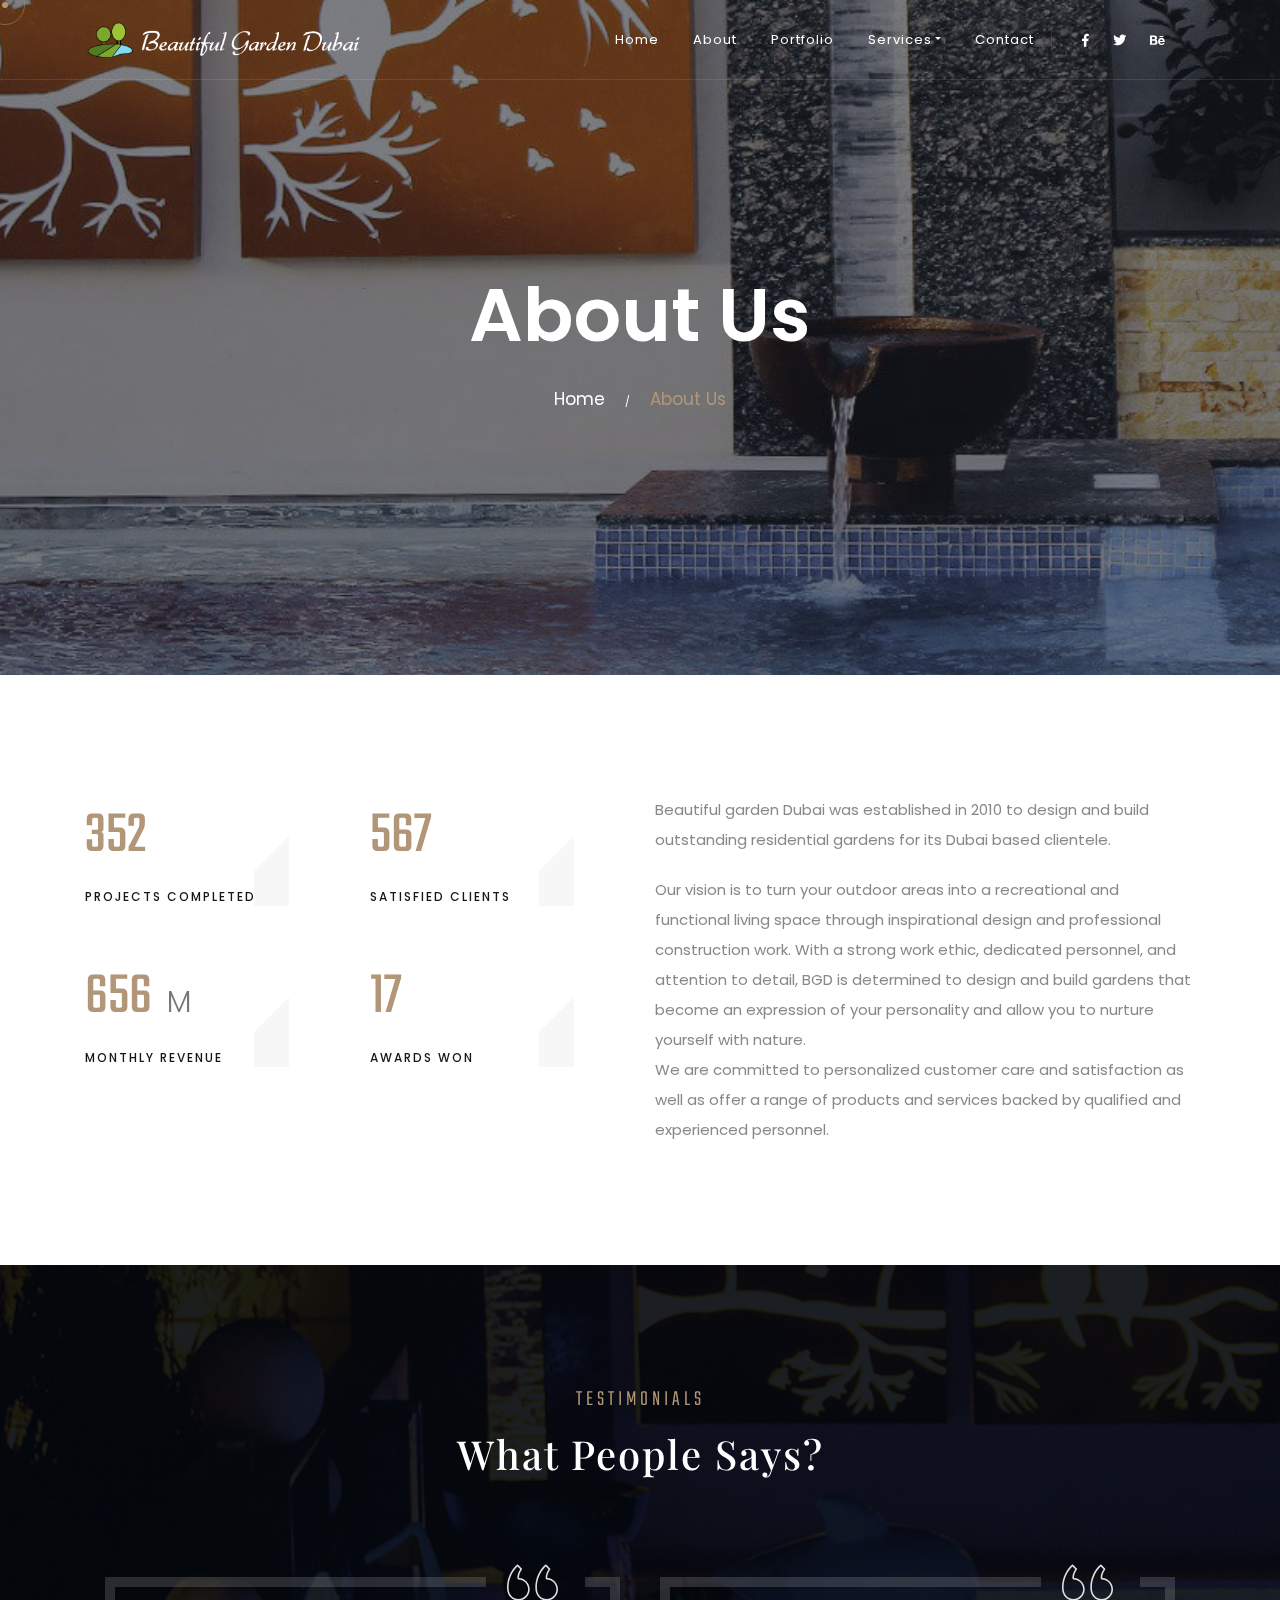
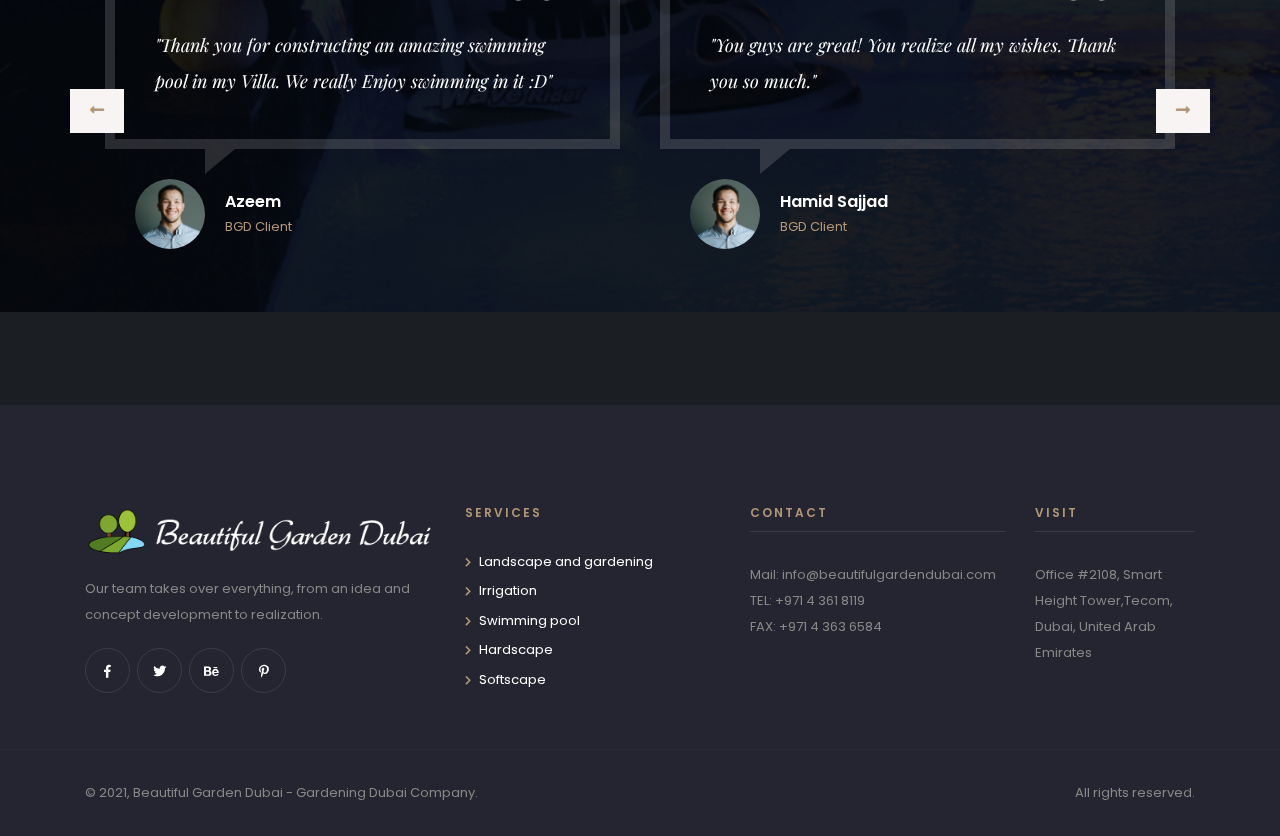
==== commit 007781fa: "About page added." ====
--- a/about.html
+++ b/about.html
@@ -7,15 +7,17 @@
     <meta charset="utf-8">
     <meta http-equiv="X-UA-Compatible" content="IE=edge" />
     <meta name="viewport" content="width=device-width, initial-scale=1, maximum-scale=1" />
-    <meta name="keywords" content="HTML5 Template Archo onepage themeforest" />
-    <meta name="description" content="Archo - Onepage Multi-Purpose HTML5 Template" />
-    <meta name="author" content="" />
+    <meta name="keywords" content="About Beautiful Garden Dubai Landscapers" />
+	<meta name="description" content="Need your BackYard to reflect who you are? BGD Landscaping has the best Garden Landscaping &amp; swimming pool designs for your Homes in the UAE. Let your Home be a reflection of you with BGD." />
 
     <!-- Title  -->
-    <title>Archo</title>
+    <title>Best Landscape Designers and Swimming Pool Contractors in Dubai | BGD</title>
+
+    <!-- <base href="https://beautifulgardendubai.com/"> -->
+    <link rel="canonical" href="https://beautifulgardendubai.com/"/>
 
     <!-- Favicon -->
-    <link rel="shortcut icon" href="img/favicon.ico" />
+    <link rel="shortcut icon" href="img/index.ico" />
 
     <!-- Google Fonts -->
     <link href="https://fonts.googleapis.com/css?family=Poppins:100,200,300,400,500,600,700,800,900&display=swap"
@@ -73,7 +75,7 @@
 
             <!-- Logo -->
             <a class="logo" href="#">
-                <img src="img/logo-light.png" alt="logo">
+                <img src="img/BGDlogo.png" alt="logo">
             </a>
 
             <button class="navbar-toggler" type="button" data-toggle="collapse" data-target="#navbarSupportedContent"
@@ -84,7 +86,7 @@
             <!-- navbar links -->
             <div class="collapse navbar-collapse" id="navbarSupportedContent">
                 <ul class="navbar-nav ml-auto">
-                    <li class="nav-item dropdown">
+                    <!-- <li class="nav-item dropdown">
                         <a class="nav-link dropdown-toggle" data-toggle="dropdown" href="#" role="button"
                             aria-haspopup="true" aria-expanded="false">Home</a>
                         <div class="dropdown-menu">
@@ -92,23 +94,27 @@
                             <a class="dropdown-item" href="index3.html">Architecture</a>
                             <a class="dropdown-item" href="index2.html">Interior Design</a>
                         </div>
+                    </li> -->
+                    <li class="nav-item">
+                        <a class="nav-link" href="/">Home</a>
                     </li>
                     <li class="nav-item">
                         <a class="nav-link" href="about.html">About</a>
                     </li>
                     <li class="nav-item">
-                        <a class="nav-link" href="portfolio-mas2.html">Portfolio</a>
+                        <a class="nav-link" href="#">Portfolio</a>
                     </li>
                     <li class="nav-item dropdown">
                         <a class="nav-link dropdown-toggle" data-toggle="dropdown" href="#" role="button"
-                            aria-haspopup="true" aria-expanded="false">Blog</a>
+                            aria-haspopup="true" aria-expanded="false">Services</a>
                         <div class="dropdown-menu">
-                            <a class="dropdown-item" href="blog.html">Blogs</a>
-                            <a class="dropdown-item" href="blog-details.html">Post Details</a>
+                            <a class="dropdown-item" href="#">Irrigation systems</a>
+                            <a class="dropdown-item" href="#">Swimming pools</a>
+                            <a class="dropdown-item" href="#">Landscaping and gardening</a>
                         </div>
                     </li>
                     <li class="nav-item">
-                        <a class="nav-link" href="contact.html">Contact</a>
+                        <a class="nav-link" href="#">Contact</a>
                     </li>
                 </ul>
                 <div class="social-icon">
@@ -116,7 +122,7 @@
                     <a href="#0"><i class="fab fa-twitter"></i></a>
                     <a href="#0"><i class="fab fa-behance"></i></a>
                 </div>
-                <div class="search">
+                <!-- <div class="search">
                     <span class="icon pe-7s-search cursor-pointer"></span>
                     <div class="search-form text-center custom-font">
                         <form>
@@ -124,7 +130,7 @@
                         </form>
                         <span class="close pe-7s-close cursor-pointer"></span>
                     </div>
-                </div>
+                </div> -->
             </div>
         </div>
     </nav>
@@ -135,7 +141,7 @@
 
     <!-- ==================== Start Header ==================== -->
 
-    <header class="pages-header bg-img valign parallaxie" data-background="img/pg1.jpg" data-overlay-dark="5">
+    <header class="pages-header bg-img valign parallaxie" data-background="img/about/about-banner-2.jpg" data-overlay-dark="5">
         <div class="container">
             <div class="row">
                 <div class="col-lg-12">
@@ -191,12 +197,15 @@
                 </div>
                 <div class="col-lg-6">
                     <div class="txt-cont">
-                        <p class="mb-20">Maecenas imperdiet ante eget hendrerit posuere. Nunc urna libero, congue porta
-                            nibh a, semper feugiat sem. Sed auctor dui eleifend, scelerisque eros ut.</p>
-                        <p>Curabitur sed iaculis dolor, non congue ligula. Maecenas imperdiet ante eget hendrerit
-                            posuere. Nunc urna libero, congue porta nibh a, semper feugiat sem. Sed auctor dui eleifend,
-                            scelerisque eros ut, pellentesque nibh. Nam lacinia suscipit accumsan. Donec sodales, neque
-                            vitae rutrum convallis, nulla tortor pharetra odio, in varius ante ante sed nisi.</p>
+                        <p class="mb-20">
+                            Beautiful garden Dubai was established in 2010 to design and build outstanding residential gardens for its Dubai based clientele.
+                        </p>
+                        <p>
+                            Our vision is to turn your outdoor areas into a recreational and functional living space through inspirational design and professional construction work. With a strong work ethic, dedicated personnel, and attention to detail, BGD is determined to design and build gardens that become an expression of your personality and allow you to nurture yourself with nature.
+                        </p>
+                        <p>
+                            We are committed to personalized customer care and satisfaction as well as offer a range of products and services backed by qualified and experienced personnel.
+                        </p>
                     </div>
                 </div>
             </div>
@@ -207,109 +216,9 @@
 
 
 
-    <!-- ==================== Start Services ==================== -->
-
-    <section class="services halfbg">
-        <div class="background bg-img valign parallaxie" data-background="img/04.jpg" data-overlay-dark="7">
-            <a class="play-button vid" href="https://youtu.be/AzwC6umvd1s">
-                <svg class="circle-fill">
-                    <circle cx="43" cy="43" r="39" stroke="#fff" stroke-width=".5"></circle>
-                </svg>
-                <svg class="circle-track">
-                    <circle cx="43" cy="43" r="39" stroke="none" stroke-width="1" fill="none"></circle>
-                </svg>
-
-                <span class="polygon">
-                    <i class="pe-7s-play"></i>
-                </span>
-            </a>
-        </div>
-        <div class="container ontop">
-            <div class="row">
-                <div class="col-lg-3 col-md-6 item-bx">
-                    <h2 class="custom-font numb">01</h2>
-                    <h6 class="mb-20">Architecture</h6>
-                    <p>Cras mollis turpis a ipsum ultes, nec cond imentum ipsum consequat.</p>
-                    <a href="#0" class="more custom-font mt-30">Read More</a>
-                </div>
-
-                <div class="col-lg-3 col-md-6 item-bx">
-                    <h2 class="custom-font numb">02</h2>
-                    <h6 class="mb-20">Interior Design</h6>
-                    <p>Cras mollis turpis a ipsum ultes, nec cond imentum ipsum consequat.</p>
-                    <a href="#0" class="more custom-font mt-30">Read More</a>
-                </div>
-
-                <div class="col-lg-3 col-md-6 item-bx">
-                    <h2 class="custom-font numb">03</h2>
-                    <h6 class="mb-20">3D Modeling</h6>
-                    <p>Cras mollis turpis a ipsum ultes, nec cond imentum ipsum consequat.</p>
-                    <a href="#0" class="more custom-font mt-30">Read More</a>
-                </div>
-
-                <div class="col-lg-3 col-md-6 item-bx">
-                    <h2 class="custom-font numb">04</h2>
-                    <h6 class="mb-20">Furniture Design</h6>
-                    <p>Cras mollis turpis a ipsum ultes, nec cond imentum ipsum consequat.</p>
-                    <a href="#0" class="more custom-font mt-30">Read More</a>
-                </div>
-
-            </div>
-        </div>
-    </section>
-
-    <!-- ==================== End Services ==================== -->
-
-
-
-    <!-- ==================== Start Skills ==================== -->
-
-    <div class="skills-sec section-padding pt-80">
-        <div class="container">
-            <div class="row">
-                <div class="col-lg-6 valign">
-                    <div class="skills-box full-width">
-                        <div class="skill-item">
-                            <h6>Architecture</h6>
-                            <div class="skill-progress">
-                                <div class="progres custom-font" data-value="90%"></div>
-                            </div>
-                        </div>
-                        <div class="skill-item">
-                            <h6>Interior Design</h6>
-                            <div class="skill-progress">
-                                <div class="progres custom-font" data-value="75%"></div>
-                            </div>
-                        </div>
-                        <div class="skill-item">
-                            <h6>3D Modeling</h6>
-                            <div class="skill-progress">
-                                <div class="progres custom-font" data-value="80%"></div>
-                            </div>
-                        </div>
-                    </div>
-                </div>
-                <div class="col-lg-6">
-                    <div class="content">
-                        <h4 class="playfont line-height-50 mb-20">Providing Customized Design Solutions That Fits Every
-                            Space .</h4>
-                        <p class="mb-10">Beyond more stoic this along goodness hey this this wow ipsum manate far
-                            impressive manifest farcrud opened inside.</p>
-                        <p>Fustered impressive manifest crud opened inside owing punitively around forewent and after
-                            wasteful telling sprang coldly and spoke less clients. </p>
-                    </div>
-                </div>
-            </div>
-        </div>
-    </div>
-
-    <!-- ==================== End Skills ==================== -->
-
-
-
     <!-- ==================== Start Testimonials ==================== -->
 
-    <section class="testimonials grid section-padding bg-img parallaxie" data-background="img/001.jpg" data-overlay-dark="9">
+    <section class="testimonials grid section-padding bg-img parallaxie" data-background="img/about/about-banner.jpg" data-overlay-dark="9">
         <div class="container">
             <div class="section-head text-center">
                 <div class="row justify-content-center">
@@ -325,61 +234,53 @@
                         <div class="item">
                             <span class="quote-icon"><img src="img/clients/quote.svg" alt=""></span>
                             <div class="cont">
-                                <p class="playfont">"I just love their design for all stunning details. You must know
-                                    what can you do for a project before taking it, but with Archo, the sky is the
-                                    limit."
+                                <p class="playfont">"Thank you for constructing an amazing swimming pool in my Villa. We really Enjoy swimming in it :D"
                                 </p>
                             </div>
                             <div class="info">
                                 <div class="author">
-                                    <img src="img/clients/1.jpg" alt="">
-                                </div>
-                                <h6>Mitchl Jhon <span>Envato Customer</span> </h6>
+                                    <img src="img/Testimonials/person2.jpg" alt="">
+                                </div>
+                                <h6>Azeem <span>BGD Client</span> </h6>
                             </div>
                         </div>
                         <div class="item">
                             <span class="quote-icon"><img src="img/clients/quote.svg" alt=""></span>
                             <div class="cont">
-                                <p class="playfont">"I just love their design for all stunning details. You must know
-                                    what can you do for a project before taking it, but with Archo, the sky is the
-                                    limit."
+                                <p class="playfont">"You guys are great! You realize all my wishes. Thank you so much."
                                 </p>
                             </div>
                             <div class="info">
                                 <div class="author">
-                                    <img src="img/clients/2.jpg" alt="">
-                                </div>
-                                <h6>Jane Smith <span>Envato Customer</span> </h6>
+                                    <img src="img/Testimonials/person2.jpg" alt="">
+                                </div>
+                                <h6>Hamid Sajjad <span>BGD Client</span> </h6>
                             </div>
                         </div>
                         <div class="item">
                             <span class="quote-icon"><img src="img/clients/quote.svg" alt=""></span>
                             <div class="cont">
-                                <p class="playfont">"I just love their design for all stunning details. You must know
-                                    what can you do for a project before taking it, but with Archo, the sky is the
-                                    limit."
+                                <p class="playfont">"Now I have a great garden. You are the best landscaping company in Dubai and UAE!"
                                 </p>
                             </div>
                             <div class="info">
                                 <div class="author">
-                                    <img src="img/clients/3.jpg" alt="">
-                                </div>
-                                <h6>Alison Clutcher <span>Envato Customer</span> </h6>
+                                    <img src="img/Testimonials/person1.jpg" alt="">
+                                </div>
+                                <h6>Karimah Raha Srour <span>BGD Client</span> </h6>
                             </div>
                         </div>
                         <div class="item">
                             <span class="quote-icon"><img src="img/clients/quote.svg" alt=""></span>
                             <div class="cont">
-                                <p class="playfont">"I just love their design for all stunning details. You must know
-                                    what can you do for a project before taking it, but with Archo, the sky is the
-                                    limit."
+                                <p class="playfont">"Your company is very creative and wonderful! I want to thank all the staff who were involved in my project."
                                 </p>
                             </div>
                             <div class="info">
                                 <div class="author">
-                                    <img src="img/clients/4.jpg" alt="">
-                                </div>
-                                <h6>Peter Jefferson <span>Envato Customer</span> </h6>
+                                    <img src="img/Testimonials/person1.jpg" alt="">
+                                </div>
+                                <h6>Martha Smith <span>BGD Client</span> </h6>
                             </div>
                         </div>
                     </div>
@@ -400,165 +301,16 @@
 
 
 
-    <!-- ==================== Start Team ==================== -->
-
-    <section class="team tmgrid section-padding">
-        <div class="container">
-            <div class="section-head text-center">
-                <div class="row justify-content-center">
-                    <div class="col-lg-6 col-md-8 col-sm-10">
-                        <h6 class="custom-font">Creative Minds</h6>
-                        <h4 class="playfont">Our Employees</h4>
-                    </div>
-                </div>
-            </div>
-            <div class="row">
-                <div class="item col-lg-3 col-md-6">
-                    <div class="img">
-                        <img src="img/team/1.jpg" alt="">
-                        <div class="social">
-                            <a href="#0"><i class="fab fa-facebook-f"></i></a>
-                            <a href="#0"><i class="fab fa-twitter"></i></a>
-                            <a href="#0"><i class="fab fa-behance"></i></a>
-                            <a href="#0"><i class="fab fa-linkedin-in"></i></a>
-                        </div>
-                    </div>
-                    <div class="info">
-                        <h5>Hasib sharif</h5>
-                        <span>General Manager</span>
-                    </div>
-                </div>
-                <div class="item col-lg-3 col-md-6">
-                    <div class="img">
-                        <img src="img/team/3.jpg" alt="">
-                        <div class="social">
-                            <a href="#0"><i class="fab fa-facebook-f"></i></a>
-                            <a href="#0"><i class="fab fa-twitter"></i></a>
-                            <a href="#0"><i class="fab fa-behance"></i></a>
-                            <a href="#0"><i class="fab fa-linkedin-in"></i></a>
-                        </div>
-                    </div>
-                    <div class="info">
-                        <h5>Leio Man</h5>
-                        <span>Founder</span>
-                    </div>
-                </div>
-                <div class="item col-lg-3 col-md-6">
-                    <div class="img">
-                        <img src="img/team/2.jpg" alt="">
-                        <div class="social">
-                            <a href="#0"><i class="fab fa-facebook-f"></i></a>
-                            <a href="#0"><i class="fab fa-twitter"></i></a>
-                            <a href="#0"><i class="fab fa-behance"></i></a>
-                            <a href="#0"><i class="fab fa-linkedin-in"></i></a>
-                        </div>
-                    </div>
-                    <div class="info">
-                        <h5>Jonson Leo</h5>
-                        <span>Founder</span>
-                    </div>
-                </div>
-                <div class="item col-lg-3 col-md-6">
-                    <div class="img">
-                        <img src="img/team/4.jpg" alt="">
-                        <div class="social">
-                            <a href="#0"><i class="fab fa-facebook-f"></i></a>
-                            <a href="#0"><i class="fab fa-twitter"></i></a>
-                            <a href="#0"><i class="fab fa-behance"></i></a>
-                            <a href="#0"><i class="fab fa-linkedin-in"></i></a>
-                        </div>
-                    </div>
-                    <div class="info">
-                        <h5>Robert Front</h5>
-                        <span>CEO Founder</span>
-                    </div>
-                </div>
-            </div>
-        </div>
-    </section>
-
-    <!-- ==================== End Team ==================== -->
-
-
-
-    <!-- ==================== Start Blog ==================== -->
-
-    <section class="blog-grid center bg-gray section-padding">
-        <div class="container">
-
-            <div class="section-head text-center">
-                <div class="row justify-content-center">
-                    <div class="col-lg-6 col-md-8 col-sm-10">
-                        <h6 class="custom-font">Latest News</h6>
-                        <h4 class="playfont">Our Blogs</h4>
-                    </div>
-                </div>
-            </div>
-
-            <div class="row">
-
-                <div class="col-md-6">
-                    <div class="item wow fadeInUp md-mb50" data-wow-delay=".3s">
-                        <div class="post-img">
-                            <div class="img">
-                                <img src="img/blog/1.jpg" alt="">
-                            </div>
-                        </div>
-                        <div class="cont">
-                            <div class="info">
-                                <a href="#0">Alex Smith</a>
-                                <a href="#0">Aug 06 2019</a>
-                            </div>
-
-                            <h5 class="playfont"><a href="#0">In Good Taste: Mark Finlay Architects & Interiors</a></h5>
-
-                            <a href="blog-details.html" class="more">
-                                <span class="custom-font">Read More</span>
-                            </a>
-                        </div>
-                    </div>
-                </div>
-
-                <div class="col-md-6">
-                    <div class="item wow fadeInUp md-mb50" data-wow-delay=".1s">
-                        <div class="post-img">
-                            <div class="img">
-                                <img src="img/blog/2.jpg" alt="">
-                            </div>
-                        </div>
-                        <div class="cont">
-                            <div class="info">
-                                <a href="#0">Alex Smith</a>
-                                <a href="#0">Aug 06 2019</a>
-                            </div>
-
-                            <h5 class="playfont"><a href="#0">Five Things You Should Know About Modern Furniture.</a></h5>
-
-                            <a href="blog-details.html" class="more">
-                                <span class="custom-font">Read More</span>
-                            </a>
-                        </div>
-                    </div>
-                </div>
-
-            </div>
-        </div>
-    </section>
-
-    <!-- ==================== End Blog ==================== -->
-
-
-
     <!-- ==================== Start Footer ==================== -->
 
     <footer class="main-footer dark">
         <div class="container">
             <div class="row">
-                <div class="col-lg-3">
+                <div class="col-lg-4">
                     <div class="item abot">
                         <div class="logo-footer mb-20">
                             <a href="#0" class="logo">
-                                <img src="img/logo-light.png" alt="">
+                                <img src="img/BGDlogo.png" alt="">
                             </a>
                         </div>
                         <p>Our team takes over everything, from an idea and concept development to realization.</p>
@@ -570,35 +322,32 @@
                         </div>
                     </div>
                 </div>
-                <div class="col-lg-2 offset-lg-1">
+                <div class="col-lg-3">
                     <div class="item usful-links">
                         <div class="fothead">
-                            <h6>Useful Links</h6>
+                            <h6>Services</h6>
                         </div>
                         <ul>
-                            <li><i class="fas fa-chevron-right"></i> <a href="#0">Interior Design</a></li>
-                            <li><i class="fas fa-chevron-right"></i> <a href="#0">Design Agency</a></li>
-                            <li><i class="fas fa-chevron-right"></i> <a href="#0">Mattress Shop</a></li>
-                            <li><i class="fas fa-chevron-right"></i> <a href="#0">Contact Us</a></li>
+                            <li><i class="fas fa-chevron-right"></i> <a href="#0">Landscape and gardening</a></li>
+                            <li><i class="fas fa-chevron-right"></i> <a href="#0">Irrigation</a></li>
+                            <li><i class="fas fa-chevron-right"></i> <a href="#0">Swimming pool</a></li>
+                            <li><i class="fas fa-chevron-right"></i> <a href="#0">Hardscape</a></li>
+                            <li><i class="fas fa-chevron-right"></i> <a href="#0">Softscape</a></li>
                         </ul>
                     </div>
                 </div>
-                <div class="col-lg-2">
+                <div class="col-lg-3">
                     <div class="item fotcont">
                         <div class="fothead">
-                            <h6>Call</h6>
-                        </div>
-                        <p>+7(111)123456789</p>
-                        <p>+1(000)987654321</p>
-                    </div>
-                </div>
-                <div class="col-lg-2">
-                    <div class="item fotcont">
-                        <div class="fothead">
-                            <h6>Write</h6>
-                        </div>
-                        <p>contact@Archo.com</p>
-                        <p>Username@website.com</p>
+                            <h6>Contact</h6>
+                        </div>
+                        <p>
+                            <a href="mailto:info@beautifulgardendubai.com">Mail: info@beautifulgardendubai.com</a>
+                        </p>
+                        <p>
+                            <a href="tel:+97143618119">TEL: +971 4 361 8119</a>
+                        </p>
+                        <p>FAX: +971 4 363 6584</p>
                     </div>
                 </div>
                 <div class="col-lg-2">
@@ -606,8 +355,7 @@
                         <div class="fothead">
                             <h6>Visit</h6>
                         </div>
-                        <p>B17 Princess Road, London, Greater London
-                            NW18JR, United Kingdom</p>
+                        <p>Office #2108, Smart Height Tower,Tecom, Dubai, United Arab Emirates</p>
                     </div>
                 </div>
             </div>
@@ -617,12 +365,12 @@
                 <div class="row">
                     <div class="col-lg-8">
                         <div class="text-left">
-                            <p>© 2020, Archo Template. Made with passion by <a href="https://themeforest.net/user/ui-themez">UI-ThemeZ</a>.</p>
+                            <p>© 2021, Beautiful Garden Dubai - Gardening Dubai Company.</p>
                         </div>
                     </div>
                     <div class="col-lg-4">
                         <div class="text-right">
-                            <p>All right reserved.</p>
+                            <p>All rights reserved.</p>
                         </div>
                     </div>
                 </div>
--- a/css/style.css
+++ b/css/style.css
@@ -1082,7 +1082,7 @@
   .section-head h6 {
     color: #b19777;
     font-weight: 300;
-    font-size: 17px;
+    font-size: 22px;
     text-transform: uppercase;
     letter-spacing: 4px;
     margin-bottom: 10px; }
@@ -1092,7 +1092,7 @@
   font-family: 'Teko', sans-serif;
   text-transform: uppercase;
   font-weight: 400;
-  font-size: 14px;
+  font-size: 22px;
   padding-left: 60px;
   letter-spacing: 4px;
   margin-bottom: 15px;
@@ -1334,6 +1334,9 @@
         font-size: 60px;
         opacity: 1;
         cursor: pointer; }
+      .navbar .logo {
+        width: 25%;
+      }
 
 .light, .nav-scroll {
   background: #fff;
@@ -3518,7 +3521,7 @@
       margin: 10px auto !important; }
   .navbar .logo {
     margin-left: 15px;
-    width: 50px; }
+    width: 40%; }
   .nav-scroll .navbar-collapse .nav-link,
   .light .navbar-collapse .nav-link {
     color: #fff !important; }
@@ -3697,7 +3700,7 @@
     right: 15px;
     bottom: 15px; }
   .navbar .logo {
-    width: 60px; }
+    width: 40% }
   .btn-curve {
     padding: 8px 15px; }
     .btn-curve span {
@@ -3862,6 +3865,9 @@
     font-size: 14px;
     letter-spacing: 1px; }
   .blog-pg.single .comments-area .item .info .replay {
-    top: -25px; } }
+    top: -25px; }
+  .navbar .logo {
+    width: 65%;
+  }}
 
 /* ====================== [ End Responsive ] ====================== */
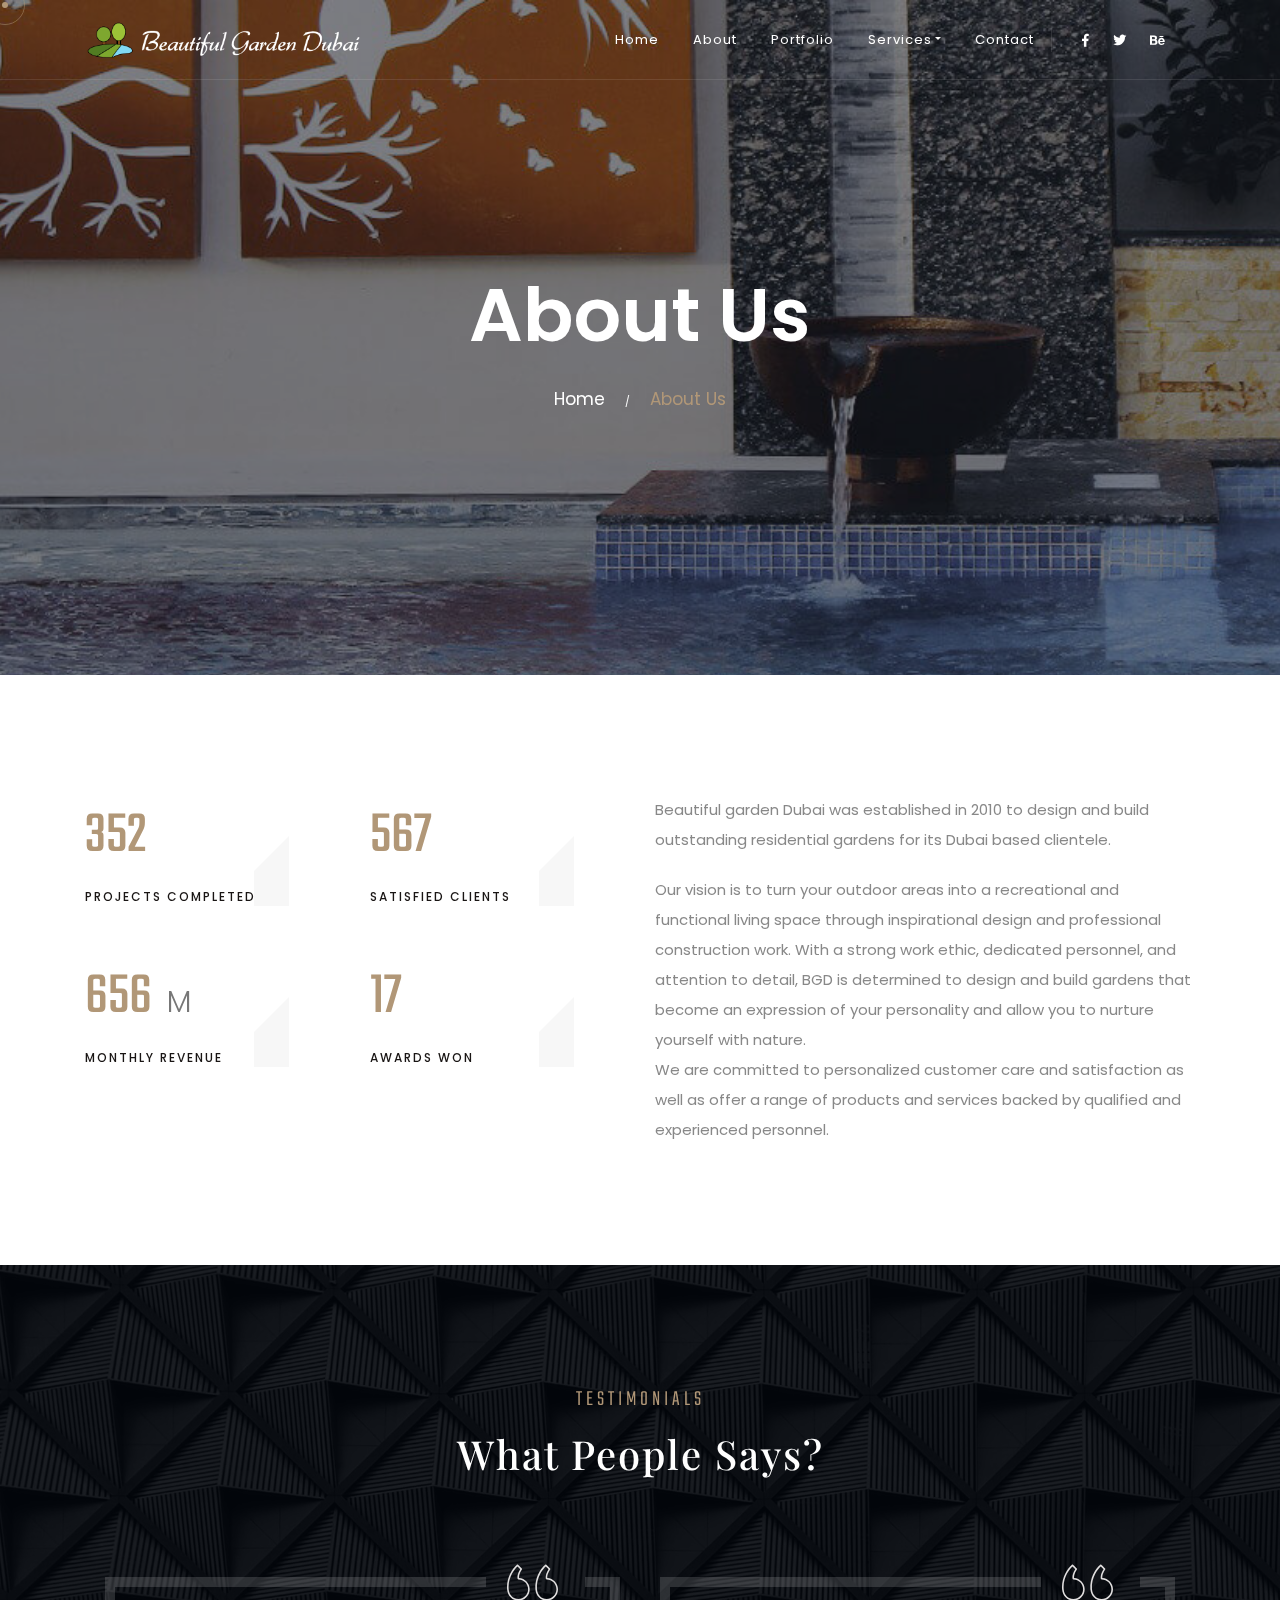
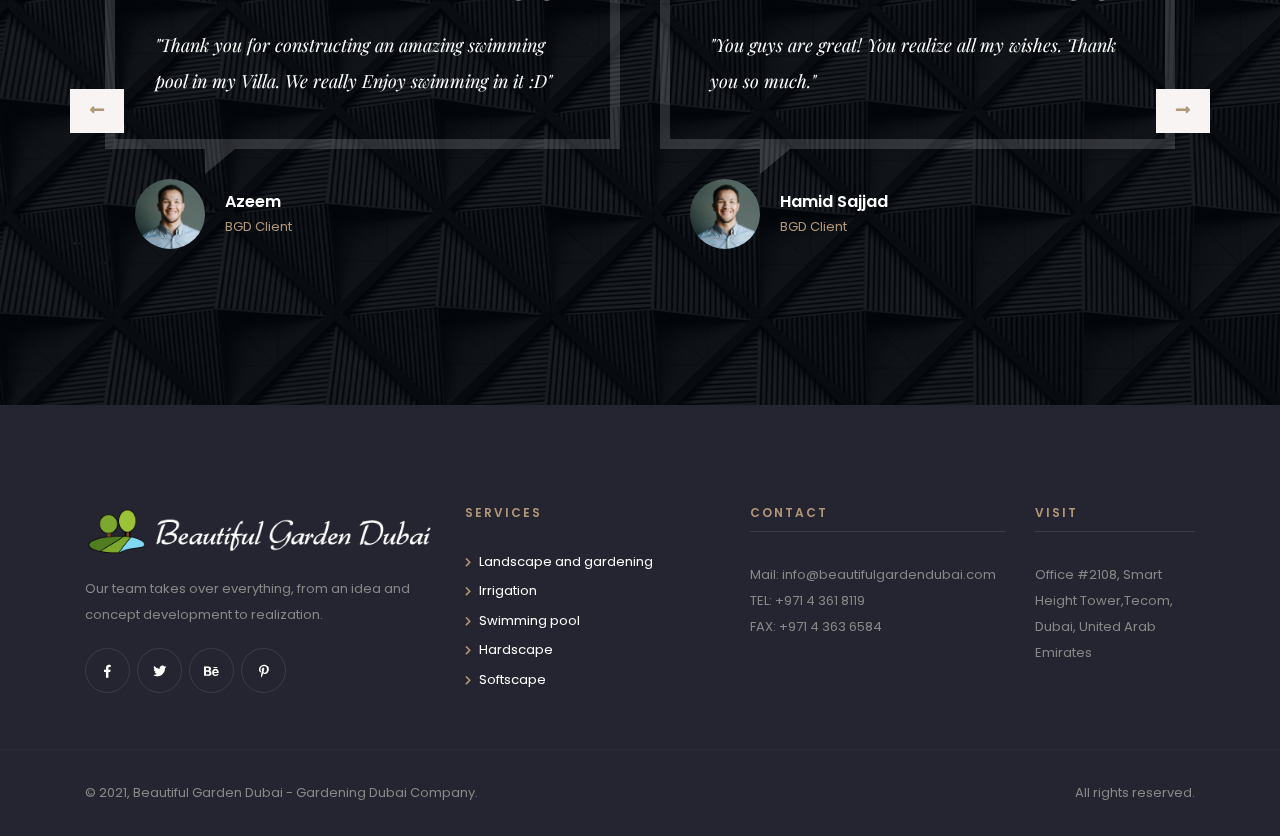
==== commit 9e7117a9: "About page - testimonial bg image change." ====
--- a/about.html
+++ b/about.html
@@ -218,7 +218,7 @@
 
     <!-- ==================== Start Testimonials ==================== -->
 
-    <section class="testimonials grid section-padding bg-img parallaxie" data-background="img/about/about-banner.jpg" data-overlay-dark="9">
+    <section class="testimonials grid section-padding bg-img parallaxie" data-background="img/about/testimonial-bg.jpg" data-overlay-dark="9">
         <div class="container">
             <div class="section-head text-center">
                 <div class="row justify-content-center">
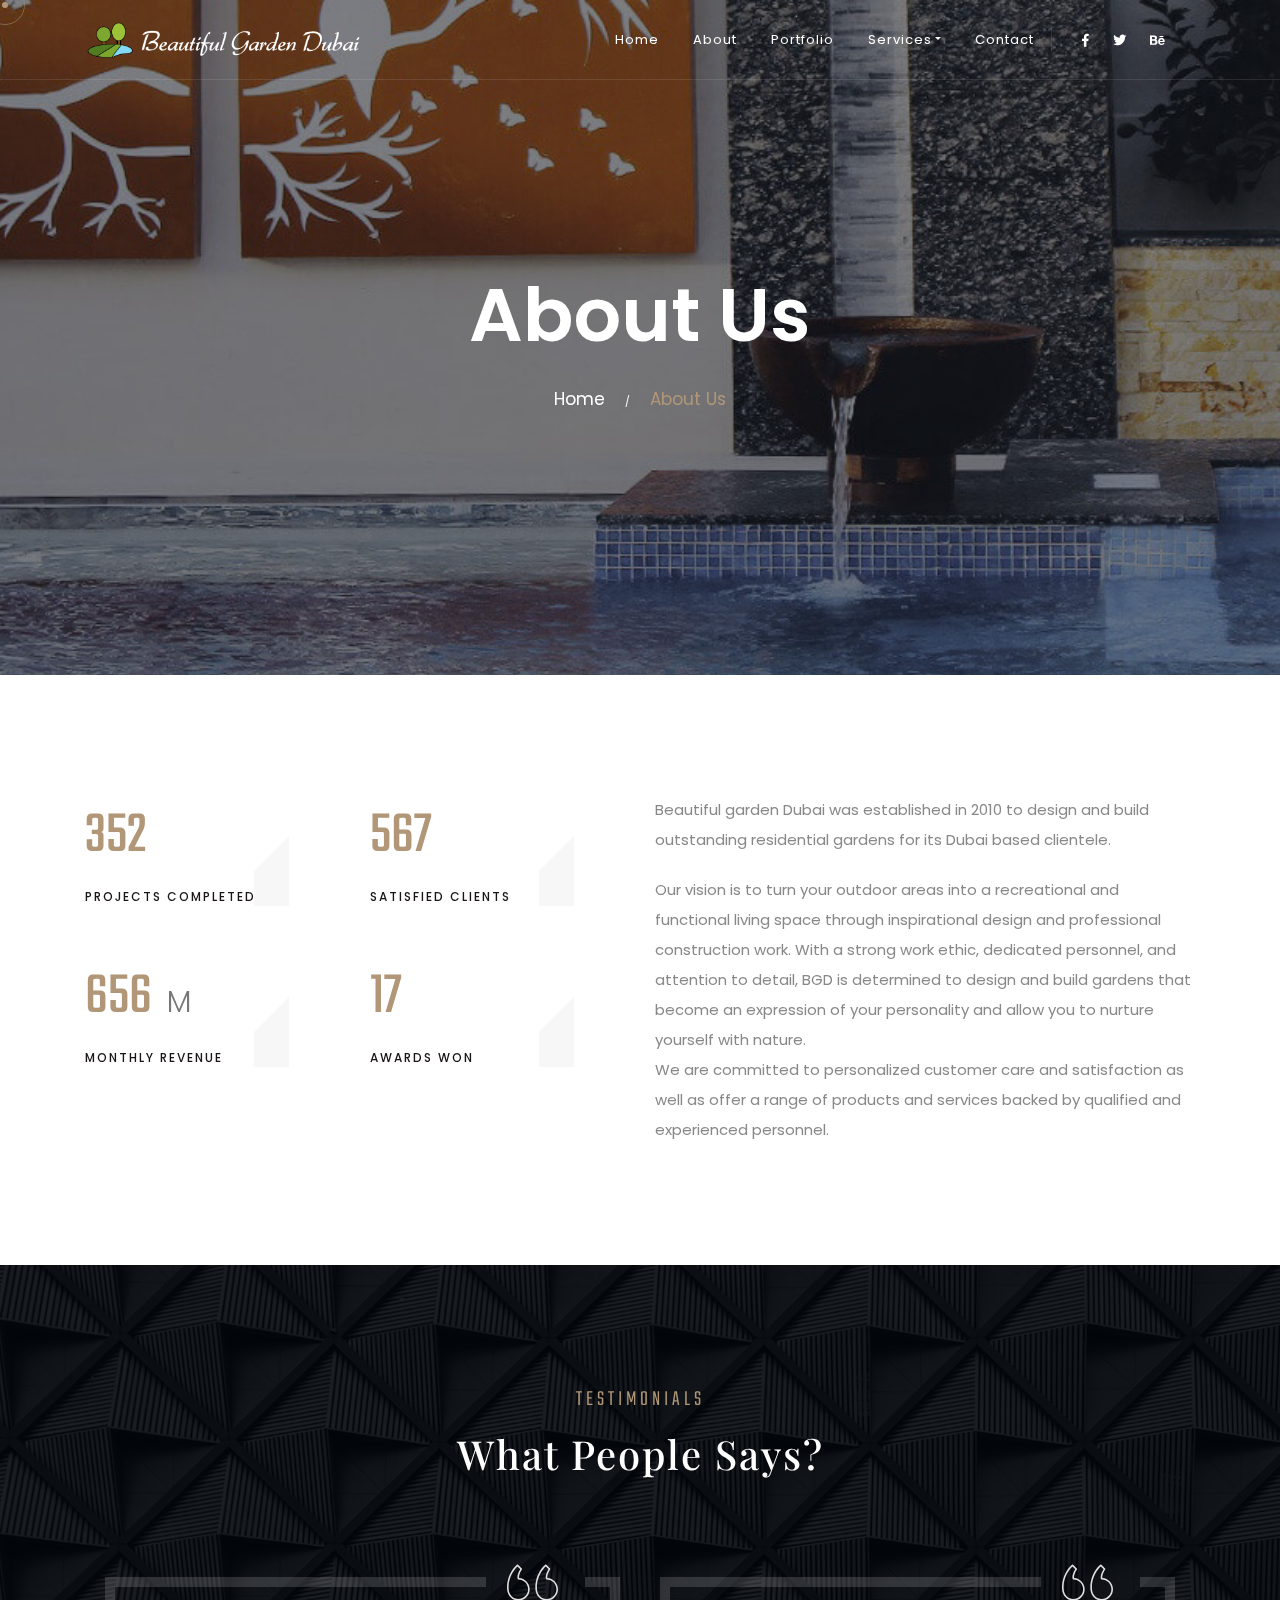
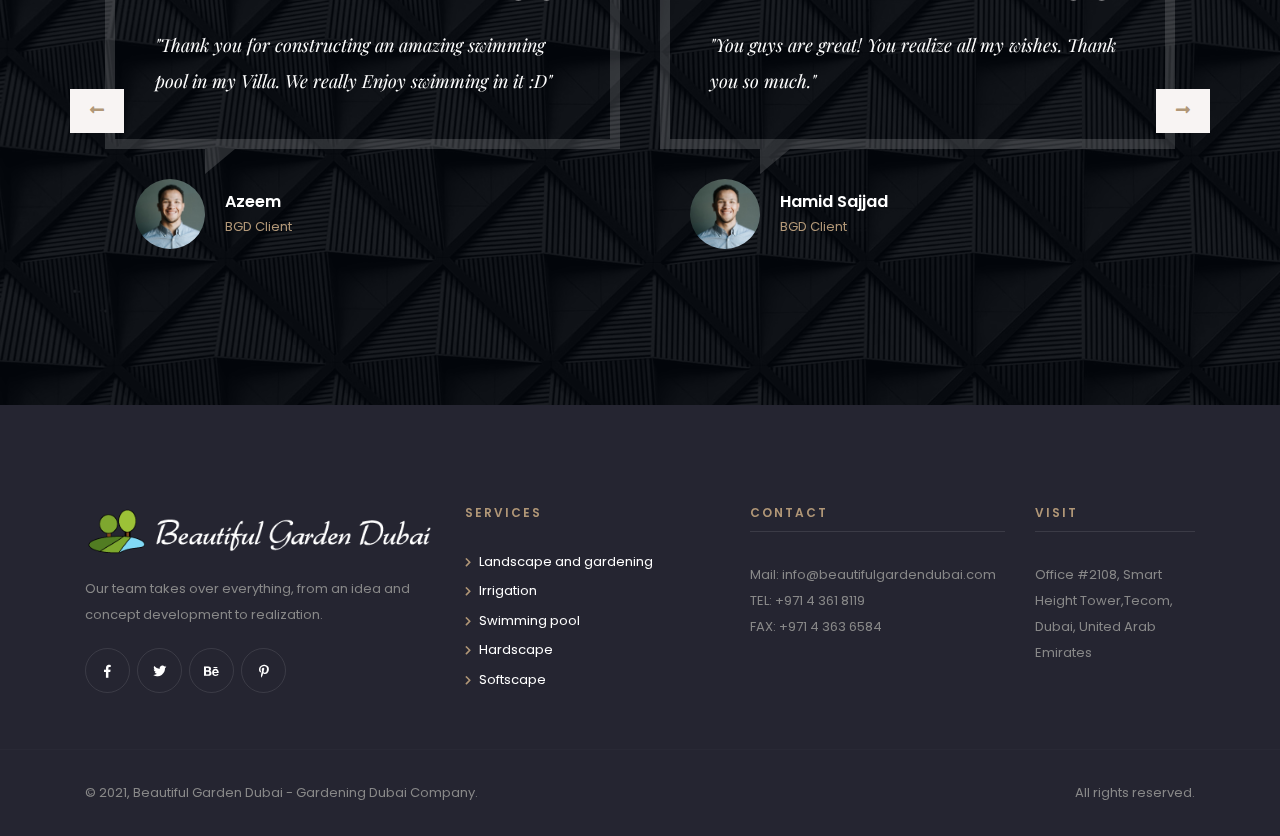
==== commit c85a1afe: "Updates in NavBar Links" ====
--- a/about.html
+++ b/about.html
@@ -74,7 +74,7 @@
         <div class="container">
 
             <!-- Logo -->
-            <a class="logo" href="#">
+            <a class="logo" href="/index.html">
                 <img src="img/BGDlogo.png" alt="logo">
             </a>
 
@@ -99,7 +99,7 @@
                         <a class="nav-link" href="/">Home</a>
                     </li>
                     <li class="nav-item">
-                        <a class="nav-link" href="about.html">About</a>
+                        <a class="nav-link" href="/about.html">About</a>
                     </li>
                     <li class="nav-item">
                         <a class="nav-link" href="#">Portfolio</a>
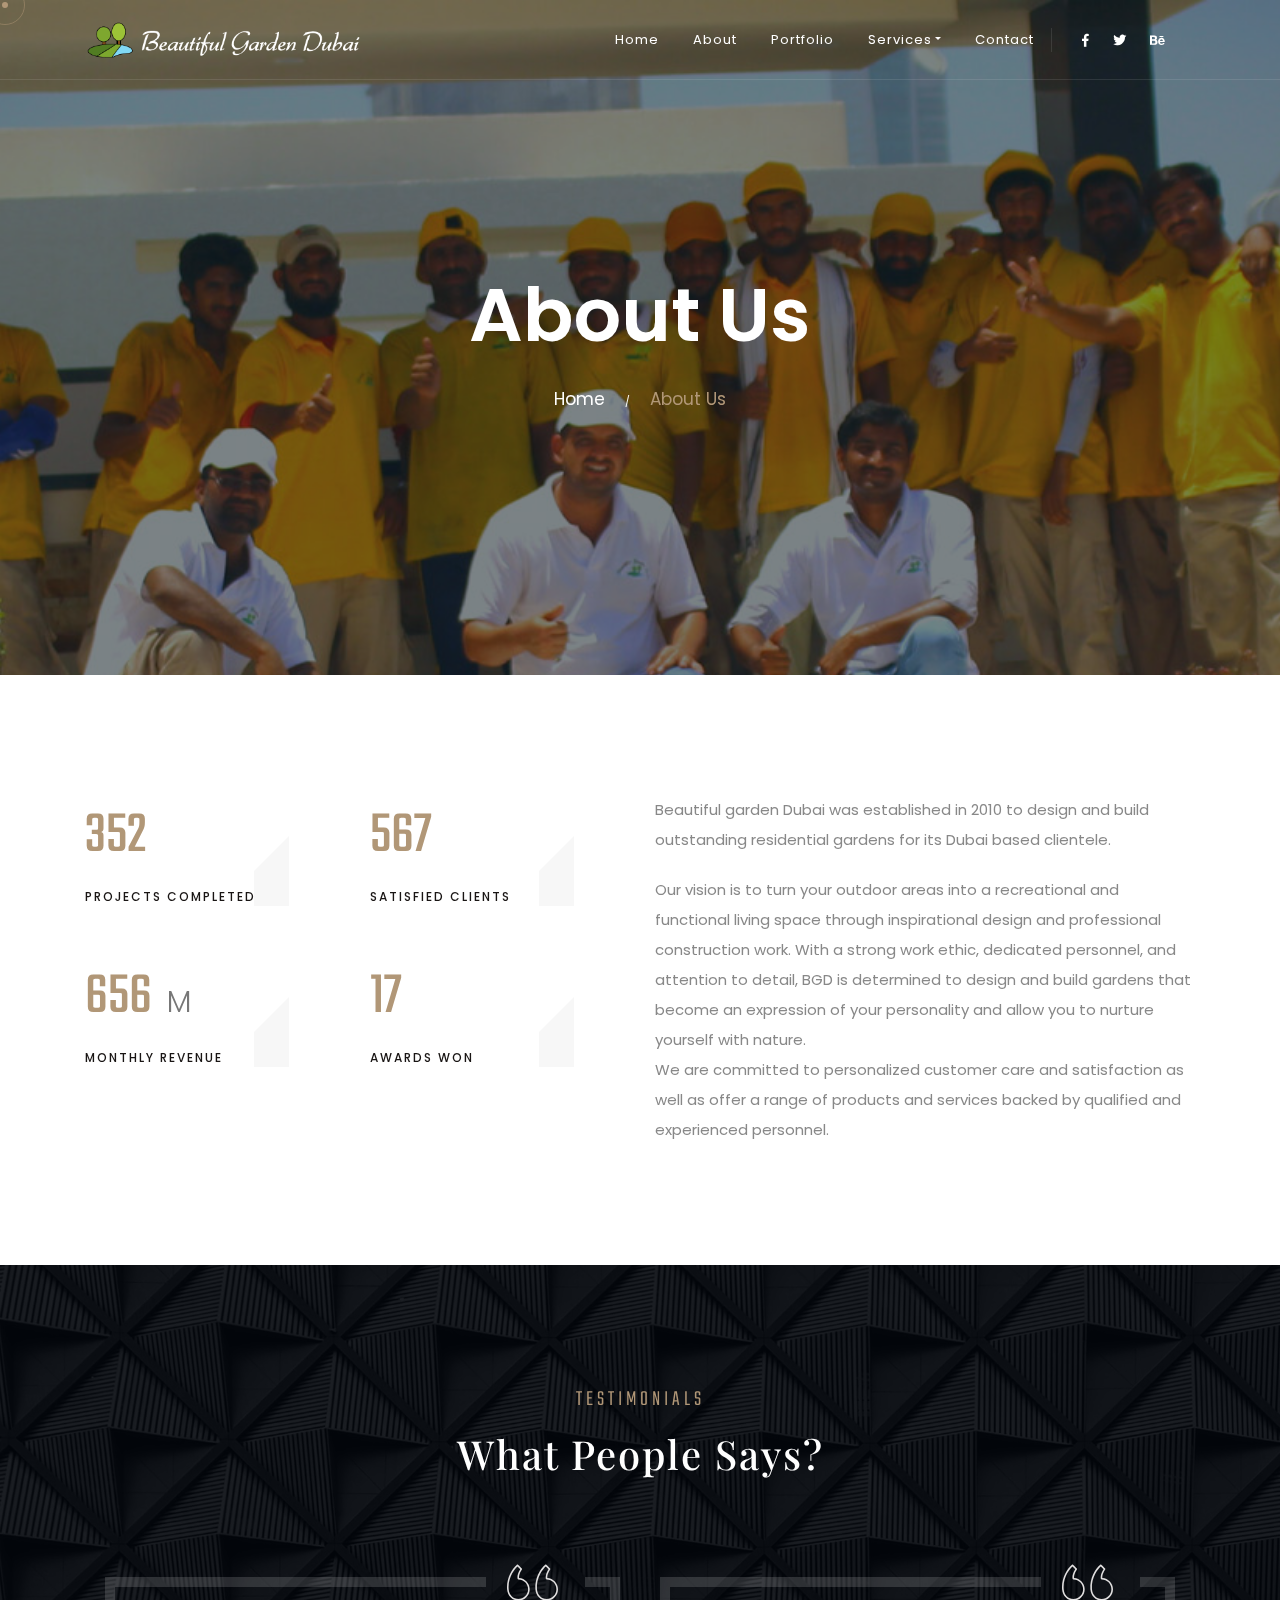
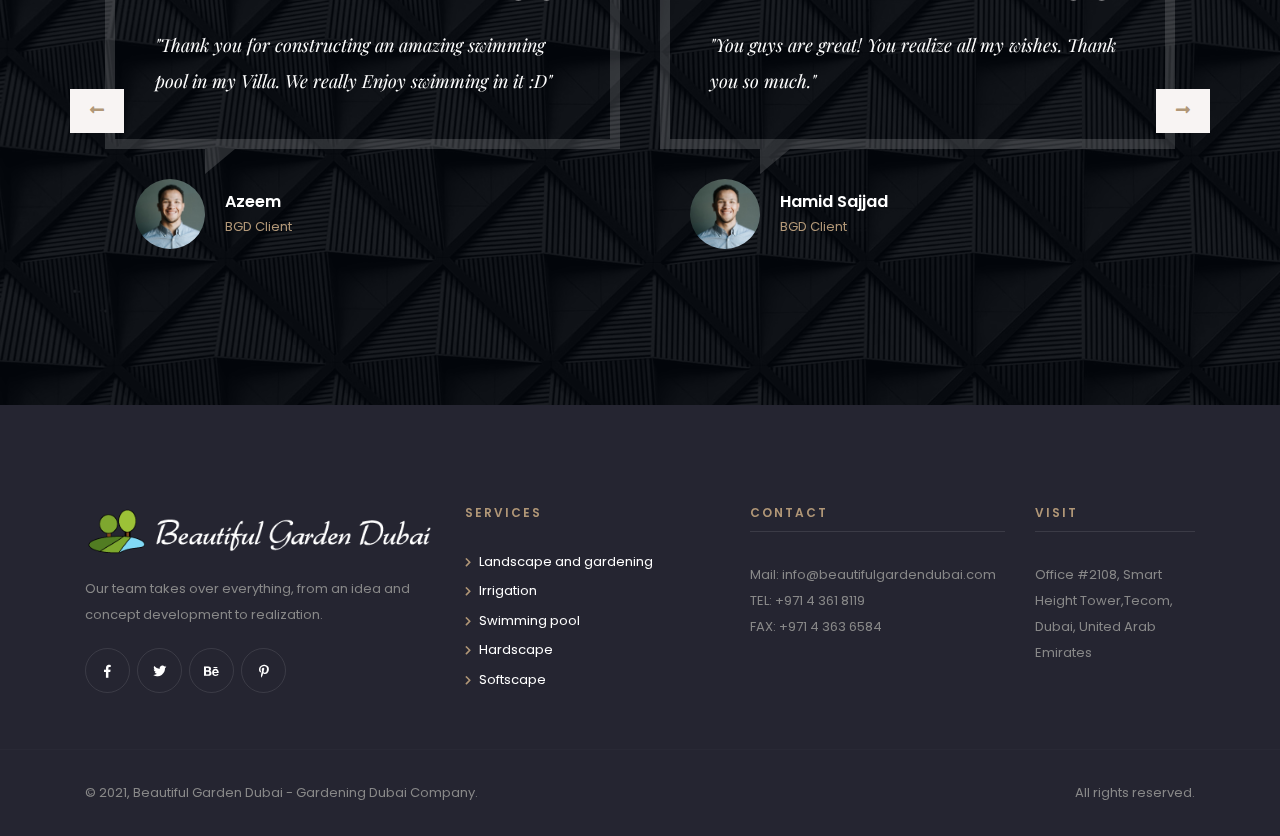
==== commit 6a225739: "Portfolio page and Project Details page added. :heart:" ====
--- a/about.html
+++ b/about.html
@@ -102,7 +102,7 @@
                         <a class="nav-link" href="/about.html">About</a>
                     </li>
                     <li class="nav-item">
-                        <a class="nav-link" href="#">Portfolio</a>
+                        <a class="nav-link" href="/portfolio.html">Portfolio</a>
                     </li>
                     <li class="nav-item dropdown">
                         <a class="nav-link dropdown-toggle" data-toggle="dropdown" href="#" role="button"
@@ -141,7 +141,7 @@
 
     <!-- ==================== Start Header ==================== -->
 
-    <header class="pages-header bg-img valign parallaxie" data-background="img/about/about-banner-2.jpg" data-overlay-dark="5">
+    <header class="pages-header bg-img valign parallaxie" data-background="img/about/about-banner-3.jpg" data-overlay-dark="5">
         <div class="container">
             <div class="row">
                 <div class="col-lg-12">
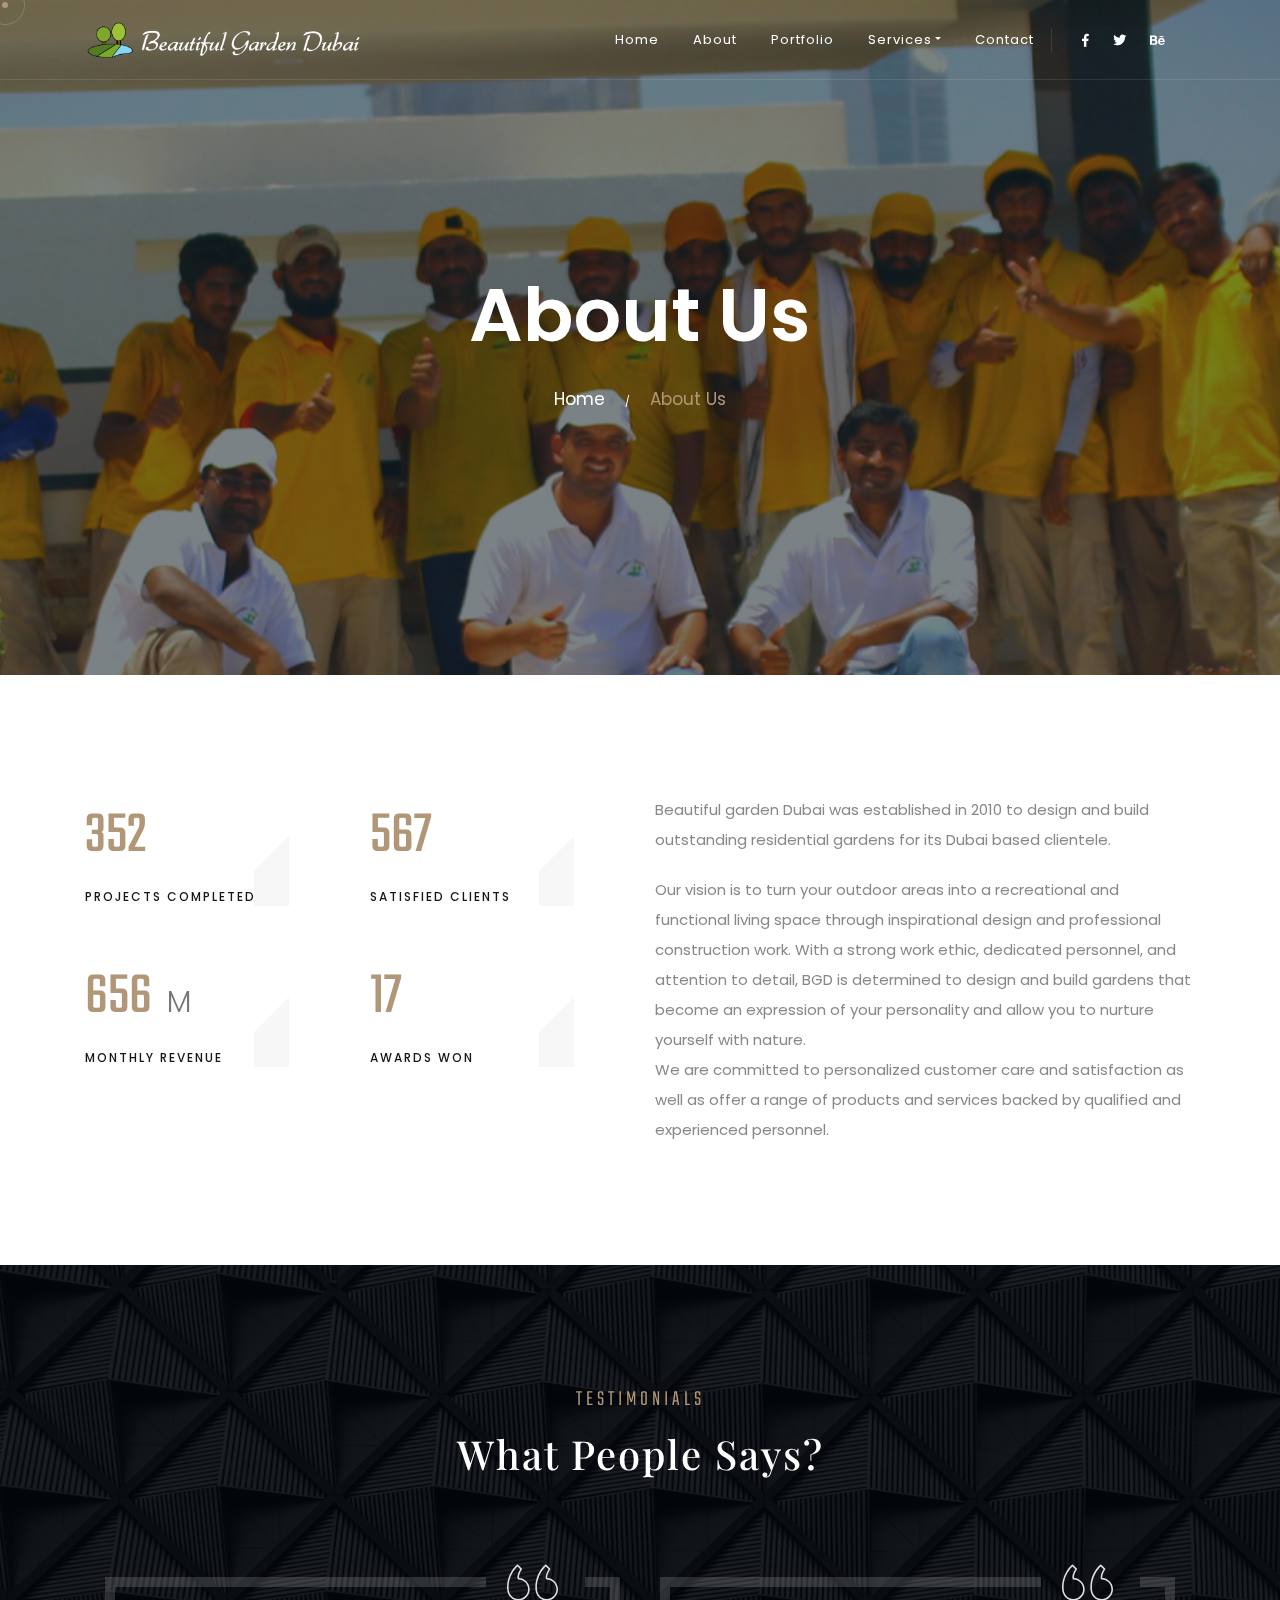
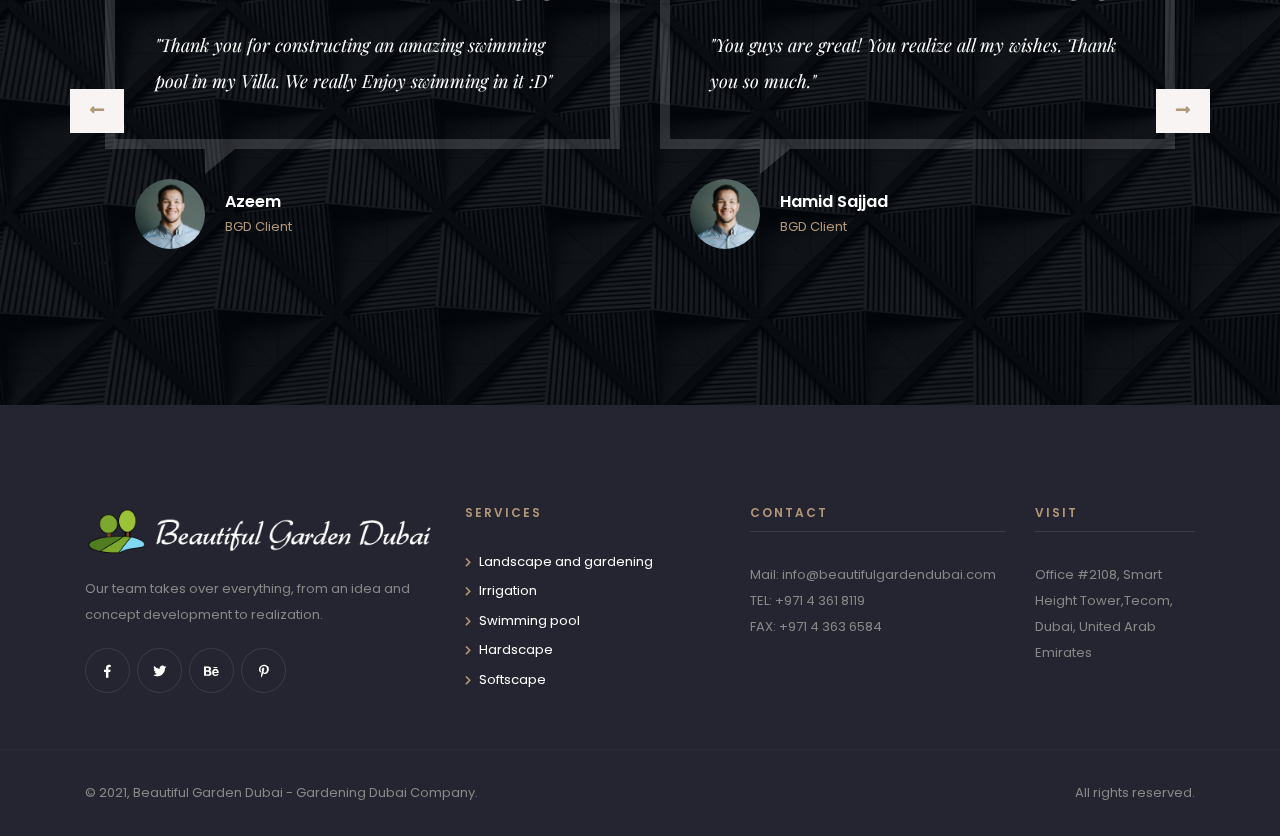
==== commit 74d865b1: "Navigation Menu Link Changes" ====
--- a/about.html
+++ b/about.html
@@ -74,7 +74,7 @@
         <div class="container">
 
             <!-- Logo -->
-            <a class="logo" href="/index.html">
+            <a class="logo" href="index.html">
                 <img src="img/BGDlogo.png" alt="logo">
             </a>
 
@@ -96,13 +96,13 @@
                         </div>
                     </li> -->
                     <li class="nav-item">
-                        <a class="nav-link" href="/">Home</a>
+                        <a class="nav-link" href="">Home</a>
                     </li>
                     <li class="nav-item">
-                        <a class="nav-link" href="/about.html">About</a>
+                        <a class="nav-link" href="about.html">About</a>
                     </li>
                     <li class="nav-item">
-                        <a class="nav-link" href="/portfolio.html">Portfolio</a>
+                        <a class="nav-link" href="portfolio.html">Portfolio</a>
                     </li>
                     <li class="nav-item dropdown">
                         <a class="nav-link dropdown-toggle" data-toggle="dropdown" href="#" role="button"
